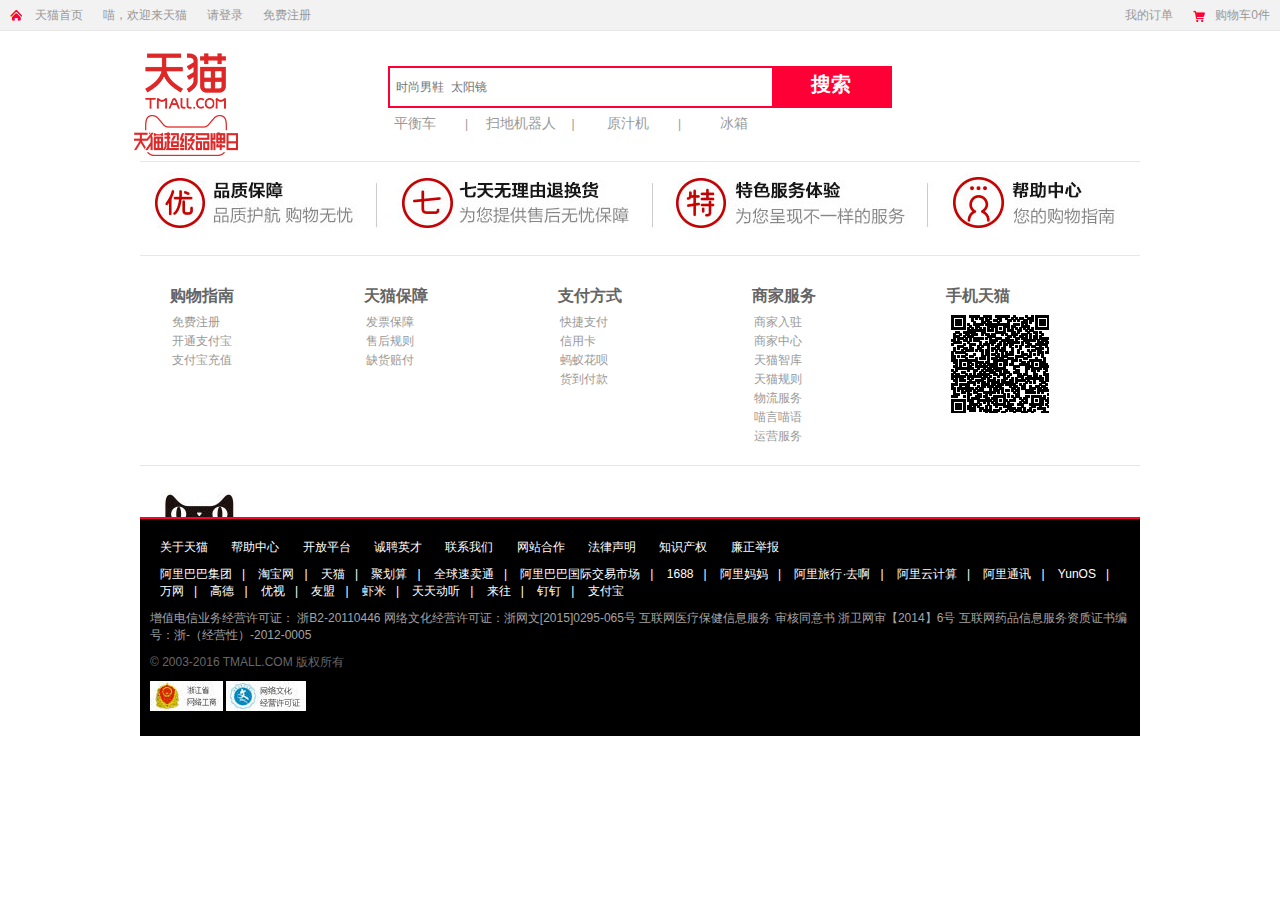
==== index.html @ b2c8b123 "尾部菜单" ====
<!DOCTYPE html>
<html lang="en">
<head>
    <meta charset="UTF-8">
    <title>myTMALL</title>
    <script src="js/jquery-3.3.1.min.js"></script>

</head>
<body>
<div class="top">
    <div id="top-nav"></div>
    <script>$("#top-nav").load("top-nav.html");</script>
    <!--top-nav end-->
    <div class="top-search">
        <img class="logo" src="img/site/logo.gif">
        <div class="search">
            <div class="search-box">
                <input type="text" placeholder="时尚男鞋  太阳镜" name="keyword">
                <button class="search-btn" type="button">搜索</button>
            </div>
            <div class="search-text">
                <a href="#">平衡车</a><span>|</span>
                <a href="#">扫地机器人</a><span>|</span>
                <a href="#">原汁机</a><span>|</span>
                <a href="#">冰箱</a>
            </div>
        </div>
    </div>
    <!--top-search end-->
</div>
<!--top end-->

<div class="footer"></div>
<script>$(".footer").load("footer.html");</script>
</body>
</html>
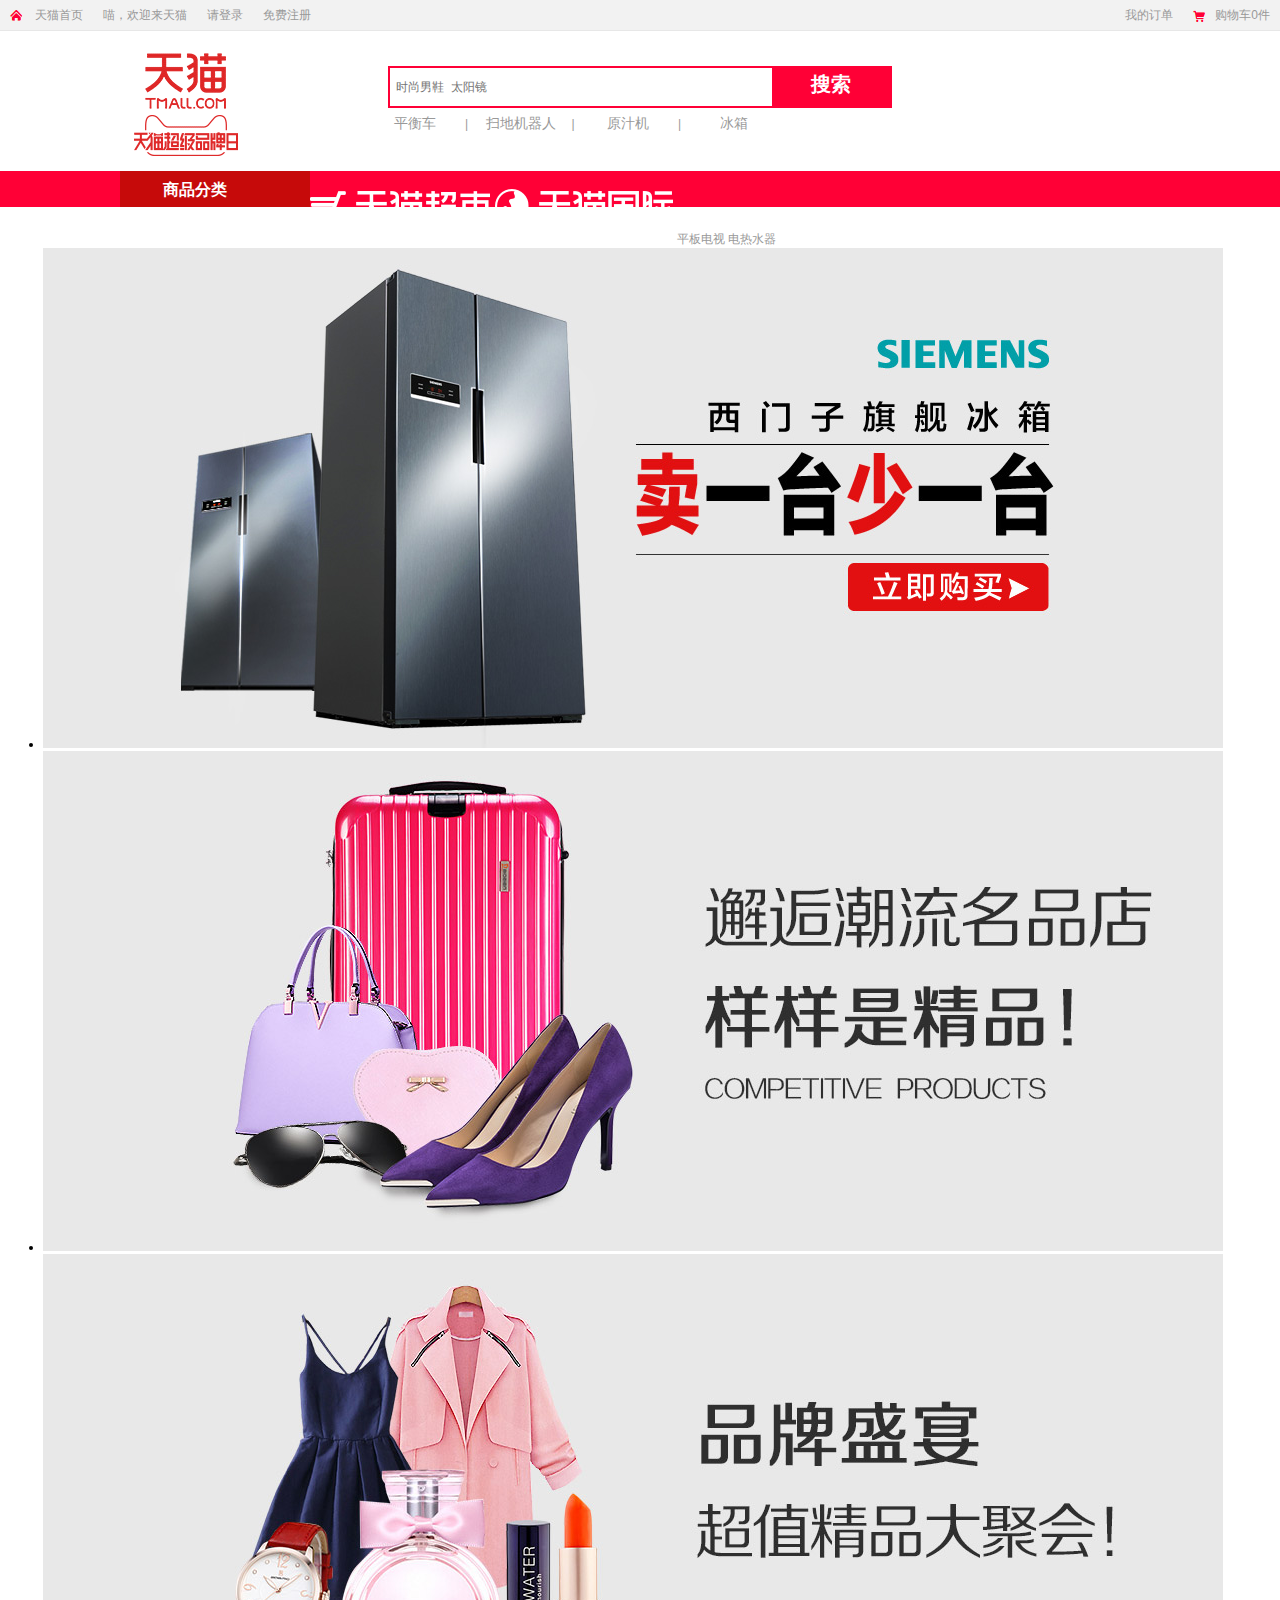
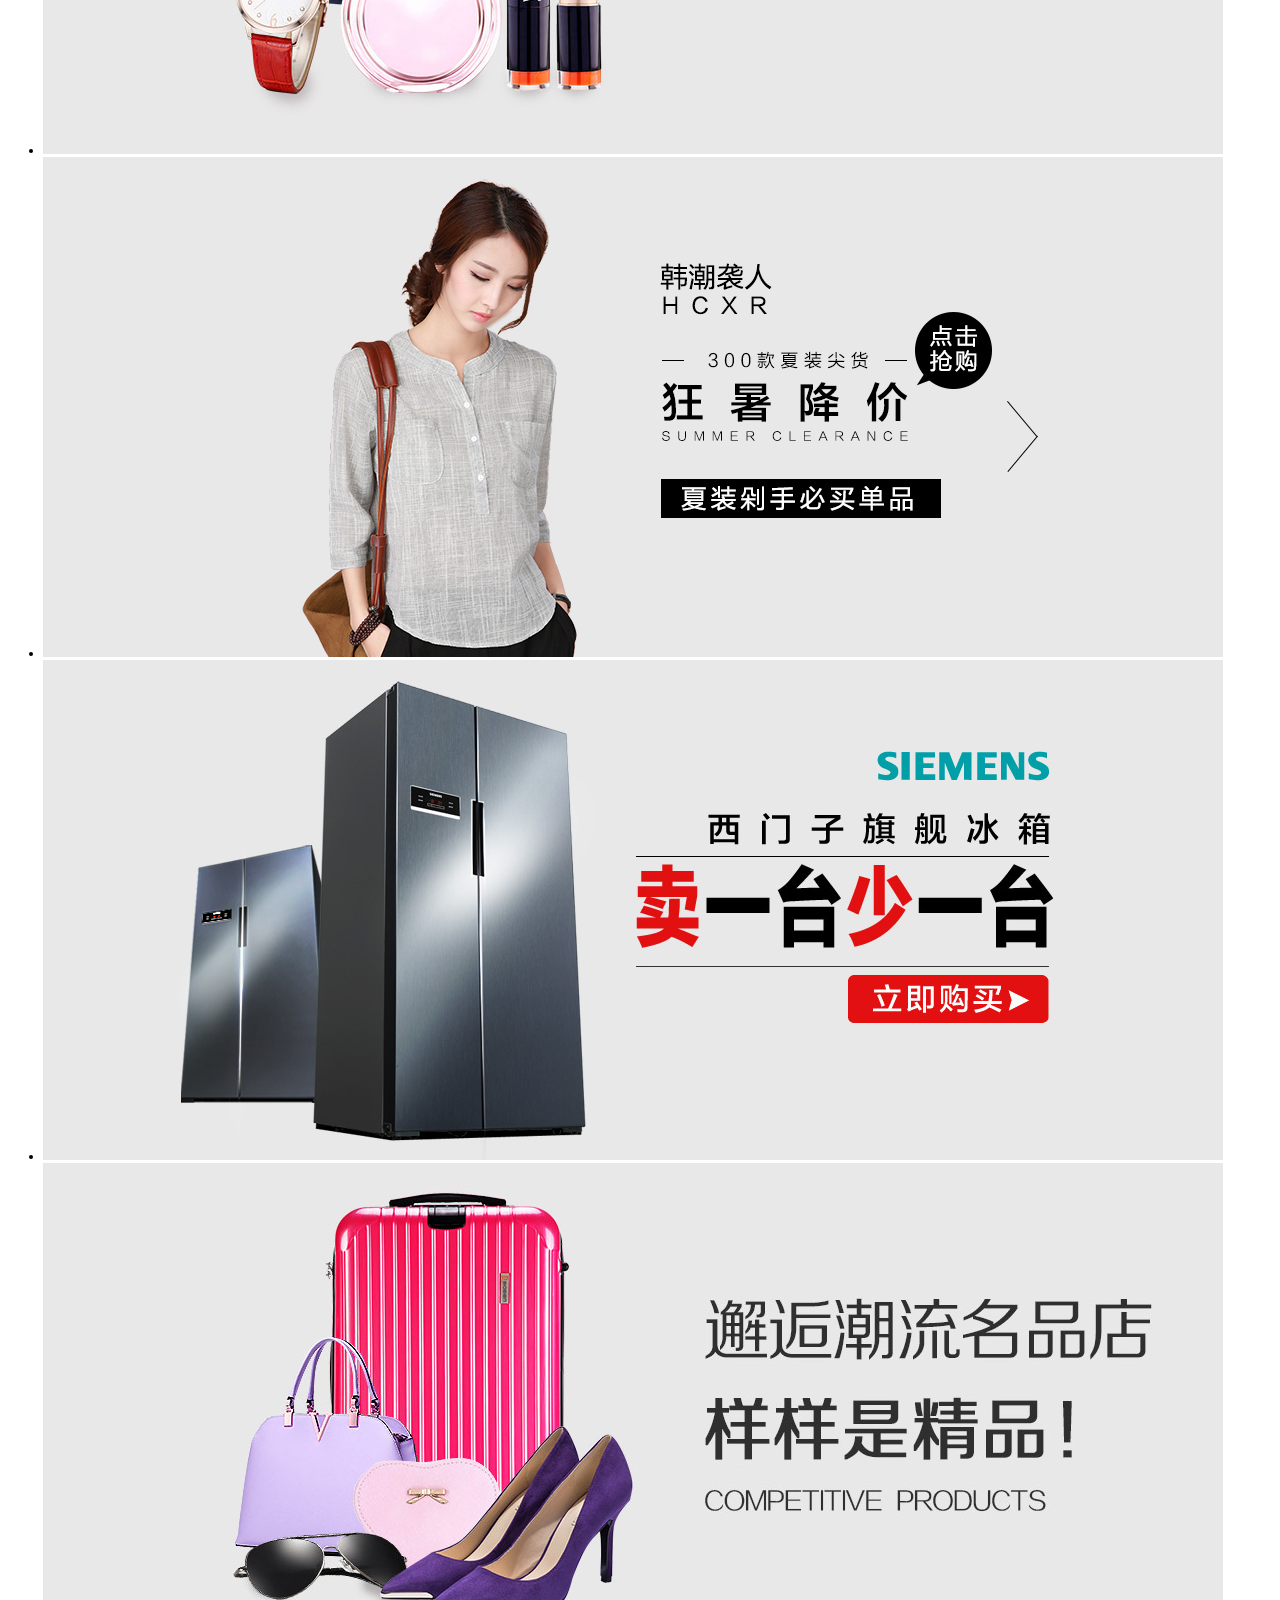
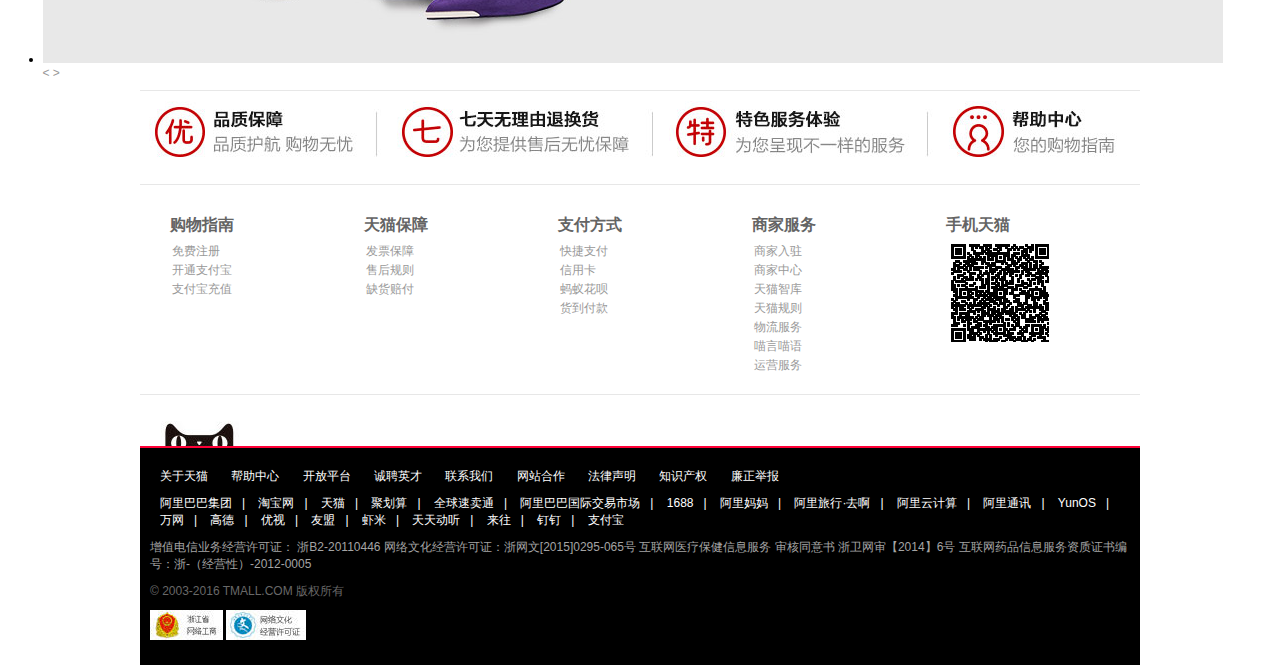
==== commit 3acc716c: "头部导航栏" ====
--- a/index.html
+++ b/index.html
@@ -30,7 +30,49 @@
 </div>
 <!--top end-->
 
+<div class="warp">
+    <div class="warp-head">
+        <div class="headbar">
+            <div class="mainmenu">
+                <img src="img/site/main-menu.PNG" alt="">
+                <span>商品分类</span>
+            </div>
+            <div class="right-menu">
+                <img src="img/site/chaoshi.png" alt="">
+                <img src="img/site/guoji.png" alt="">
+                <a href="#">平板电视</a>
+                <a href="#">电热水器</a>
+            </div>
+        </div>
+        <!--headbar end-->
+        <div class="slide">
+            <div class="pic" id="pic1">
+                <ul>
+                    <li><img src="img/lunbo/4.jpg" alt=""> </li>
+                    <li><img src="img/lunbo/1.jpg" alt=""> </li>
+                    <li><img src="img/lunbo/2.jpg" alt=""> </li>
+                    <li><img src="img/lunbo/3.jpg" alt=""> </li>
+                    <li><img src="img/lunbo/4.jpg" alt=""> </li>
+                    <li><img src="img/lunbo/1.jpg" alt=""> </li>
+                </ul>
+            </div>
+            <div class="slide-btn">
+                <span index="1" class="on"></span>
+                <span index="2" ></span>
+                <span index="3" ></span>
+                <span index="4" ></span>
+            </div>
+            <a href="javascript:" class="arrow" id="pre">&lt;</a>
+            <a href="javascript:" class="arrow" id="next">&gt;</a>
+        </div>
+        <!--slide end-->
+    </div>
+    <!--warp-head end-->
+</div>
+<!--warp end-->
+
 <div class="footer"></div>
 <script>$(".footer").load("footer.html");</script>
+<!--footer end-->
 </body>
 </html>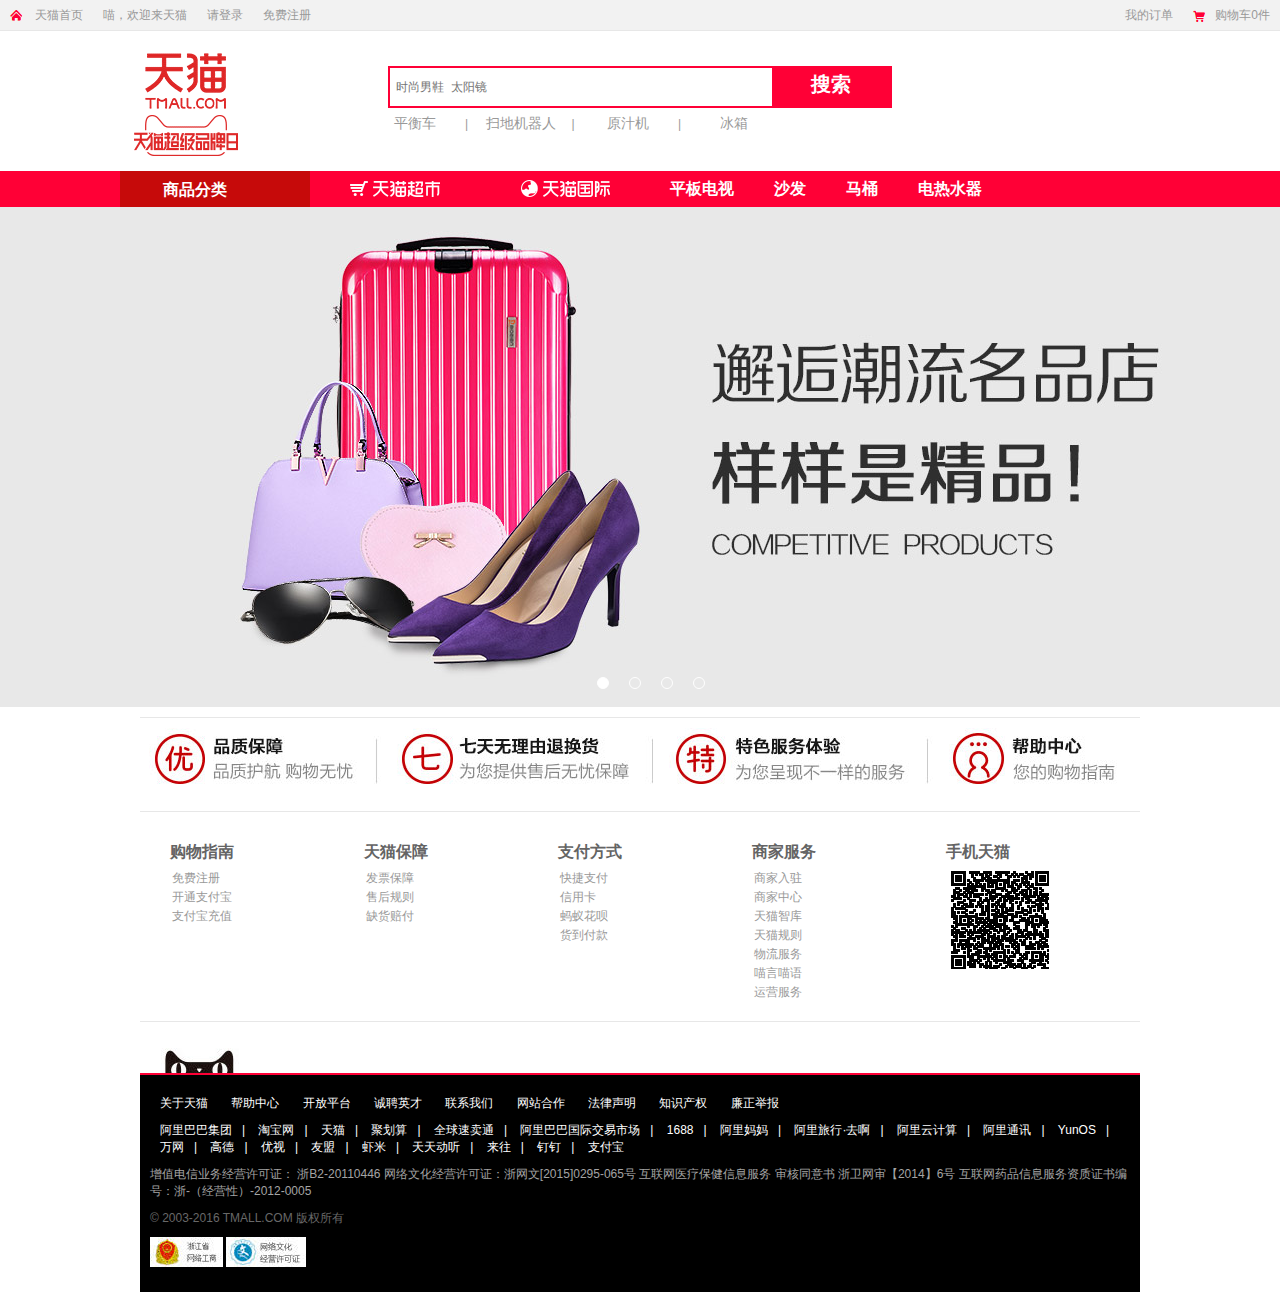
==== commit 9e0cab1c: "广告轮播页" ====
--- a/index.html
+++ b/index.html
@@ -4,7 +4,7 @@
     <meta charset="UTF-8">
     <title>myTMALL</title>
     <script src="js/jquery-3.3.1.min.js"></script>
-
+    <script src="js/hrFocus.js"></script>
 </head>
 <body>
 <div class="top">
@@ -38,14 +38,16 @@
                 <span>商品分类</span>
             </div>
             <div class="right-menu">
-                <img src="img/site/chaoshi.png" alt="">
-                <img src="img/site/guoji.png" alt="">
+                <a href="#"><img src="img/site/chaoshi.png" alt=""></a>
+                <a href="#"><img src="img/site/guoji.png" alt=""></a>
                 <a href="#">平板电视</a>
+                <a href="#">沙发</a>
+                <a href="#">马桶</a>
                 <a href="#">电热水器</a>
             </div>
         </div>
         <!--headbar end-->
-        <div class="slide">
+        <div class="slide" id="slide">
             <div class="pic" id="pic1">
                 <ul>
                     <li><img src="img/lunbo/4.jpg" alt=""> </li>
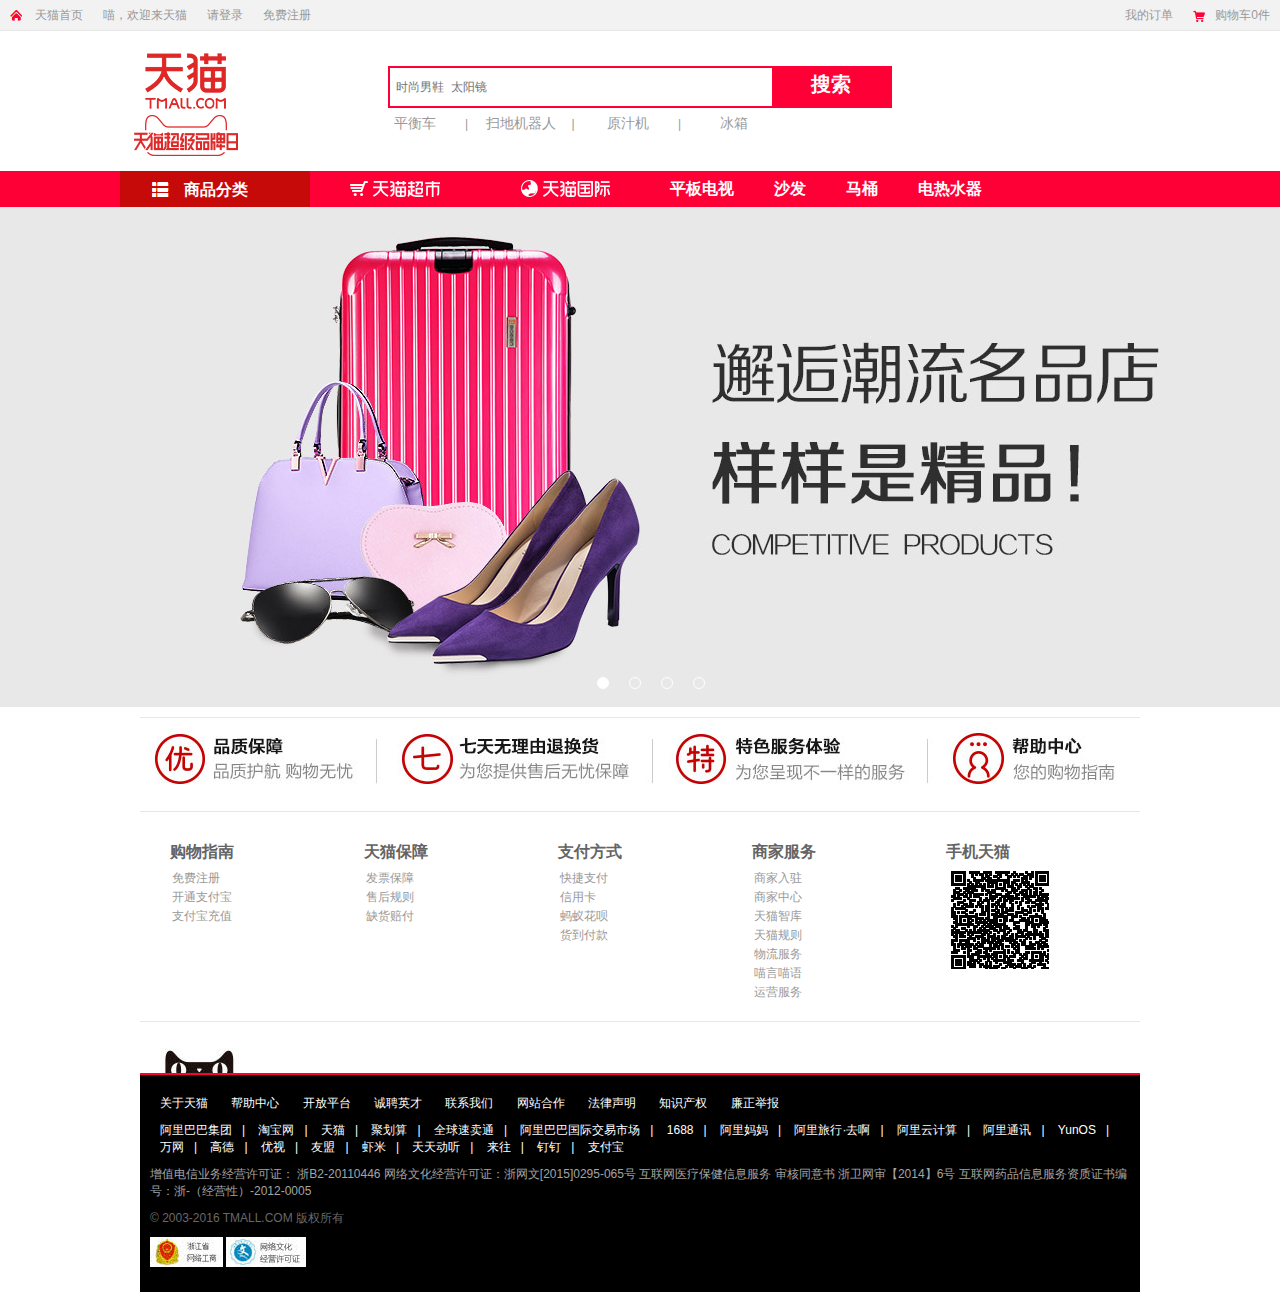
==== commit 59e1d9a4: "解决float元素随窗口大小改变位置的问题" ====
--- a/index.html
+++ b/index.html
@@ -8,8 +8,8 @@
 </head>
 <body>
 <div class="top">
-    <div id="top-nav"></div>
-    <script>$("#top-nav").load("top-nav.html");</script>
+    <div class="top-navigation"></div>
+    <script>$(".top-navigation").load("top-nav.html");</script>
     <!--top-nav end-->
     <div class="top-search">
         <img class="logo" src="img/site/logo.gif">
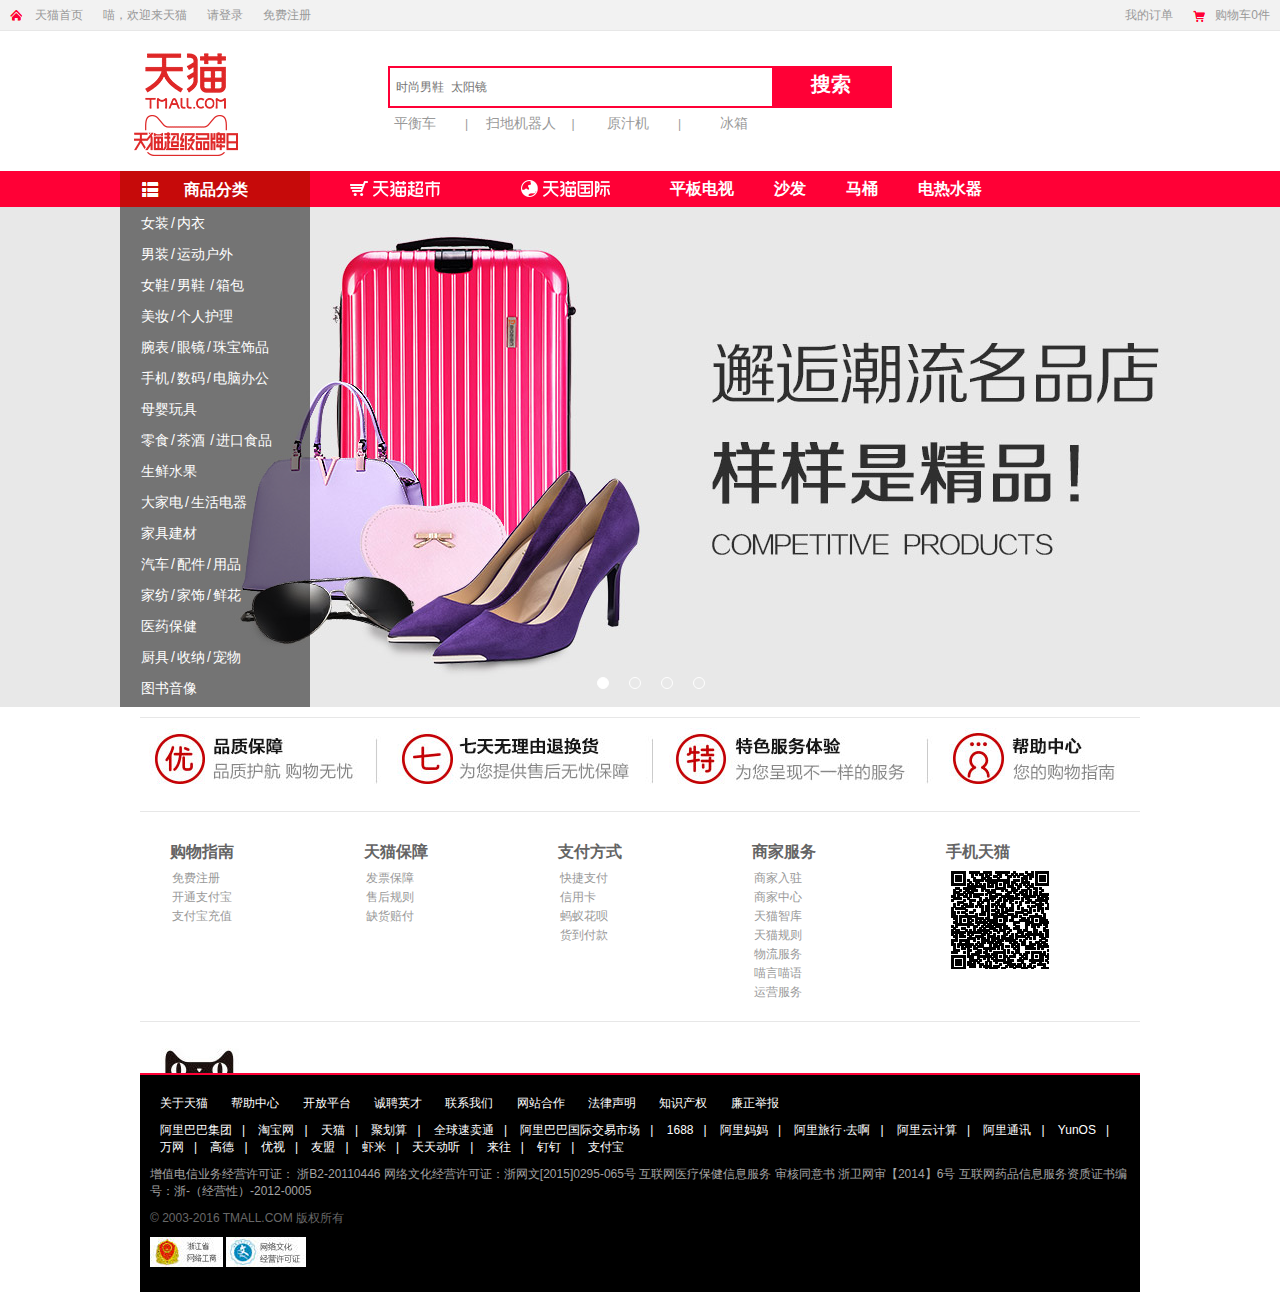
==== commit d4c4cc21: "产品导航菜单" ====
--- a/index.html
+++ b/index.html
@@ -5,6 +5,8 @@
     <title>myTMALL</title>
     <script src="js/jquery-3.3.1.min.js"></script>
     <script src="js/hrFocus.js"></script>
+    <link href="css/main.css" rel="stylesheet" type="text/css">
+    <link href="font-awesome-4.7.0/css/font-awesome.min.css" rel="stylesheet" type="text/css">
 </head>
 <body>
 <div class="top">
@@ -47,6 +49,47 @@
             </div>
         </div>
         <!--headbar end-->
+        <div class="category-menu">
+            <ul>
+                <li><i class="fa fa-chevron-right"></i> <a href="#">女装</a><span>/</span><a href="#">内衣</a>
+                    <div class="submenu">
+                        <div class="left-submenu">
+                            <div class="left-submenu-desc">
+                                <h2>当季流行></h2>
+                                <div class="left-submenu-text">
+                                    <a href="#" class="TMALLred">女装新品</a><a href="#" class="TMALLred">商场同款</a><a href="#">仙女连衣裙</a>
+                                    <a href="#">T恤</a><a href="#">衬衫</a><a href="#">时髦外套</a>
+                                    <a href="#">休闲裤</a><a href="#">牛仔裤</a><a href="#" class="TMALLred">无痕文胸</a>
+                                    <a href="#">运动文胸</a><a href="#" class="TMALLred">潮流家居服</a><a href="#">百搭船袜</a>
+                                </div>
+                            </div>
+                        </div>
+                        <!--left-submenu end-->
+                        <div class="right-submenu">
+
+                        </div>
+                        <!--right-submenu end-->
+                    </div>
+                    <!--submenu end-->
+                </li>
+                <li><i class="fa fa-chevron-right" ></i> <a href="#">男装</a><span>/</span><a href="#">运动户外</a> </li>
+                <li><i class="fa fa-chevron-right" ></i> <a href="#">女鞋</a><span>/</span><a href="#">男鞋</a> <span>/</span><a href="#">箱包</a> </li>
+                <li><i class="fa fa-chevron-right" ></i> <a href="#">美妆</a><span>/</span><a href="#">个人护理</a> </li>
+                <li><i class="fa fa-chevron-right" ></i> <a href="#">腕表</a><span>/</span><a href="#">眼镜</a><span>/</span><a href="#">珠宝饰品</a>  </li>
+                <li><i class="fa fa-chevron-right" ></i> <a href="#">手机</a><span>/</span><a href="#">数码</a><span>/</span><a href="#">电脑办公</a>  </li>
+                <li><i class="fa fa-chevron-right" ></i> <a href="#">母婴玩具</a> </li>
+                <li><i class="fa fa-chevron-right" ></i> <a href="#">零食</a><span>/</span><a href="#">茶酒</a> <span>/</span><a href="#">进口食品</a></li>
+                <li><i class="fa fa-chevron-right" ></i> <a href="#">生鲜水果</a> </li>
+                <li><i class="fa fa-chevron-right" ></i> <a href="#">大家电</a><span>/</span><a href="#">生活电器</a> </li>
+                <li><i class="fa fa-chevron-right" ></i> <a href="#">家具建材</a> </li>
+                <li><i class="fa fa-chevron-right" ></i> <a href="#">汽车</a><span>/</span><a href="#">配件</a><span>/</span><a href="#">用品</a> </li>
+                <li><i class="fa fa-chevron-right" ></i> <a href="#">家纺</a><span>/</span><a href="#">家饰</a><span>/</span><a href="#">鲜花</a> </li>
+                <li><i class="fa fa-chevron-right" ></i> <a href="#">医药保健</a> </li>
+                <li><i class="fa fa-chevron-right" ></i> <a href="#">厨具</a><span>/</span><a href="#">收纳</a><span>/</span><a href="#">宠物</a> </li>
+                <li><i class="fa fa-chevron-right" ></i> <a href="#">图书音像</a></li>
+            </ul>
+        </div>
+        <!--category-menu end-->
         <div class="slide" id="slide">
             <div class="pic" id="pic1">
                 <ul>
@@ -72,7 +115,6 @@
     <!--warp-head end-->
 </div>
 <!--warp end-->
-
 <div class="footer"></div>
 <script>$(".footer").load("footer.html");</script>
 <!--footer end-->
--- a/css/main.css
+++ b/css/main.css
@@ -0,0 +1,465 @@
+* {
+    padding: 0;
+    margin: 0;
+    font-size: 12px;
+    font-family: Arial, serif;
+}
+
+.TMALLred {
+    color: #FF0036!important;
+}
+
+.top-nav {
+    width: 100%;
+    height: 30px;
+    overflow: hidden;
+    background-color: #F2F2F2;
+    border-bottom: 1px solid #E7E7E7;
+}
+a {
+    color: #999999;
+    text-decoration: none;
+}
+
+a:hover {
+    color: #FF0036;
+}
+
+
+.top-nav-left li {
+    color: #999999;
+}
+
+
+.top-nav img {
+    vertical-align: middle;
+    margin-right: 10px;
+}
+
+.top-nav li {
+     display: inline-block;
+     height: 30px;
+     line-height: 30px;
+     margin: 0 10px;
+     list-style-type: none;
+ }
+
+.top-nav-right li {
+    float: right;
+}
+
+.top-nav-left li {
+    float: left;
+}
+
+.top-search {
+    position: relative;
+    width: 1200px;
+    height: 130px;
+    margin: 0 auto;
+}
+
+.logo {
+    float: left;
+}
+.search {
+    position: absolute;
+    left: 0;
+    right: 0;
+    top: 0;
+    bottom: 0;
+    margin: auto;
+    width: 504px;
+    height: 60px;
+}
+
+.search-box {
+    width: 502px;
+    height: 40px;
+    padding: 1px;
+    background-color: #FF0036;
+}
+
+.search-text {
+    margin-top: 5px;
+    margin-left: -23px;
+ }
+
+.search-text a {
+    display: inline-block;
+    width: 100px;
+    height: 20px;
+    line-height: 20px;
+    text-align: center;
+    font-size: 14px;
+    text-decoration: none;
+}
+
+
+
+.search-text span {
+    color: #999999;
+}
+
+.search input {
+    width: 375px;
+    height: 36px;
+    margin: 1px;
+    border: 1px solid transparent;
+    padding-left: 5px;
+    outline: none;
+}
+
+.search-btn {
+    width: 110px;
+    font-size: 20px;
+    font-family: "Microsoft YaHei UI", serif;
+    background-color: #FF0036;
+    color: white;
+    font-weight: bold;
+    border: 1px solid transparent;
+    outline: none;
+}
+
+.search-btn:hover {
+    cursor: pointer;
+}
+
+.search-btn:active {
+    padding-left: 1px;
+}
+
+.top-simsearch {
+    width: 1200px;
+    height: 40px;
+    margin: 0 auto;
+}
+
+.simplelogo {
+    float: left;
+    margin-top: 10px;
+}
+
+.simsearch {
+    float: right;
+    margin-top: 5px;
+}
+
+.simsearch-box {
+    background-color: #FF0036;
+    padding: 1px;
+}
+.simsearch input {
+    width: 225px;
+    height: 30px;
+    margin: 1px;
+    padding-left: 3px;
+    outline: none;
+    border: 1px solid transparent;
+}
+
+.simsearch-btn {
+    width: 60px;
+    border: 1px solid transparent;
+    background-color: #FF0036;
+    outline: none;
+    color: white;
+    font-weight: bold;
+    font-size: 14px;
+}
+
+.simsearch-btn:hover {
+    cursor: pointer;
+}
+
+.simsearch-btn:active {
+    padding-left: 1px;
+}
+
+.simsearch-text {
+    margin-top: 5px;
+    margin-left: -12px;
+}
+
+.simsearch-text a {
+    display: inline-block;
+    width: 60px;
+    font-size: 14px;
+    text-align: center;
+    text-decoration: none;
+}
+
+
+
+.simsearch-text span {
+    color: #999999;
+}
+
+.footer {
+    width: 1000px;
+    margin: 0 auto;
+}
+
+.footer-ensure {
+    text-align: center;
+    border-top: 1px solid #E7E7E7;
+}
+
+.footer-desc {
+    padding-left: 30px;
+    padding-top: 30px;
+    border-top: 1px solid #E7E7E7;
+}
+.footer-desc li {
+    list-style-type: none;
+}
+.footer-desc ul li {
+    float: left;
+    width: 20%;
+    font-size: 16px;
+    font-weight: bold;
+    color: #646464;
+}
+
+.footer-desc ul li ul li {
+    width: 200px;
+}
+.footer-desc ul li ul {
+    margin-top: 5px;
+    margin-left: 2px;
+}
+.footer-desc ul li ul li a {
+    font-weight: normal;
+}
+
+.footer-copy {
+    float: left;
+    margin-top: 20px;
+    padding-top: 20px;
+    border-top: 1px solid #E7E7E7;
+}
+
+.footer-copy img.cat {
+    display: block;
+    margin-left: 20px;
+}
+.copyright {
+    padding: 10px;
+    background-color: black;
+    border-top: 2px solid #FF0036;
+}
+.copyright-top, .copyright-mid, .copyright-bottom {
+    margin: 10px 0;
+    line-height: 17px;
+}
+.copyright-top a, .copyright-mid a {
+    padding: 0 10px;
+}
+.copyright-top a, .copyright-mid a, .copyright-mid span {
+    color: white;
+}
+.copyright-top a:hover, .copyright-mid a:hover {
+    text-decoration: underline;
+}
+
+.copyright-bottom span {
+    color: #A4A4A4;
+}
+
+.copyright-bottom .copyRightYear {
+    margin: 10px 0;
+    color: #686868;
+}
+
+.warp {
+    width: 100%;
+    margin: 10px 0;
+}
+.warp-head {
+    position: relative;
+    background-color: #E8E8E8;
+}
+.headbar {
+    width: 100%;
+    height: 36px;
+    background-color: #FF0036;
+    overflow: hidden;
+}
+
+.headbar .mainmenu, .headbar .right-menu {
+    float: left;
+}
+
+.headbar .mainmenu {
+    margin-left: 120px;
+    padding-left: 20px;
+    width: 170px;
+    height: 36px;
+    line-height: 36px;
+    background-color: #C60A0A;
+}
+.headbar .mainmenu img {
+    vertical-align: middle;
+}
+.headbar .mainmenu span {
+    margin-left: 20px;
+    color: white;
+    font-size: 16px;
+    font-weight: bold;
+    vertical-align: middle;
+}
+
+.slide {
+    position: relative;
+    width: 1180px;
+    height: 500px;
+    overflow: hidden;
+    margin:0 auto;
+}
+
+.right-menu img {
+    display: inline-block;
+    width: 90px;
+    margin: 0 20px;
+}
+
+.right-menu a {
+    display: inline-block;
+    float: left;
+    height: 36px;
+    line-height: 36px;
+    font-size: 16px;
+    color: white;
+    padding: 0 20px;
+    font-weight: bold;
+}
+.pic {
+    position: absolute;
+    left: -1180px;
+    width: 7170px;
+    z-index: 1;
+}
+.pic li {
+    float: left;
+    list-style-type: none;
+}
+
+.slide-btn {
+    position: absolute;
+    top: 470px;
+    left: 537px;
+    z-index: 4;
+}
+.slide-btn span {
+    display: inline-block;
+    float: left;
+    width: 10px;
+    height: 10px;
+    margin: 0 10px;
+    border: 1px solid white;
+    border-radius: 50%;
+    cursor: pointer;
+}
+
+.slide-btn span.on {
+    background-color: white;
+}
+
+.slide .arrow {
+    position: absolute;
+    display: none;
+    top: 225px;
+    width: 50px;
+    height: 50px;
+    background-color: black;
+    opacity: .5;
+    font-size: 50px;
+    text-align: center;
+    z-index: 5;
+}
+.slide:hover .arrow {
+    display: block;
+}
+.slide .arrow#next {
+    right: 0;
+}
+.slide .arrow#pre {
+    left: 0;
+}
+.slide .arrow:hover {
+    color: white;
+}
+.category-menu {
+    position: absolute;
+    left: 120px;
+    width: 190px;
+    height: 500px;
+    background-color: rgba(0,0,0,.5);
+    z-index: 6;
+}
+.category-menu li {
+    width: 170px;
+    height: 30px;
+    line-height: 30px;
+    padding-left: 20px;
+    margin: 1px 0;
+    list-style-type: none;
+}
+.category-menu li>a, .category-menu li span {
+    margin: 0 1px;
+    color: white;
+    font-size: 14px;
+}
+.category-menu li i {
+    color: white;
+}
+.category-menu li:hover {
+    background-color: white;
+}
+.category-menu li:hover>a,.category-menu li:hover span,.category-menu li:hover i {
+    color: #686868;
+}
+.category-menu .submenu {
+    display: none;
+    position: absolute;
+    left: 190px;
+    top: 0;
+    width: 850px;
+    padding: 15px 0;
+    background-color: white;
+}
+.left-submenu {
+    width: 700px;
+    background-color: #E7E7E7;
+}
+.category-menu li:hover .submenu {
+    display: block;
+}
+.left-submenu-desc {
+    width: 675px;
+    margin-left: 25px;
+}
+
+.left-submenu-desc h2, .left-submenu-text {
+    float: left;
+}
+.left-submenu-desc h2 {
+    font-size: 14px;
+    line-height: 30px;
+    letter-spacing: 4px;
+}
+.left-submenu-text {
+    width: 530px;
+    margin-left: 15px;
+    padding-bottom: 10px;
+    border-bottom: 1px dashed #E8E8E8;
+}
+.left-submenu-text a {
+    color: #686868;
+    font-size: 14px;
+    margin-right: 10px;
+    white-space: nowrap;
+}
+.left-submenu-text a:hover {
+    color: #FF0036;
+}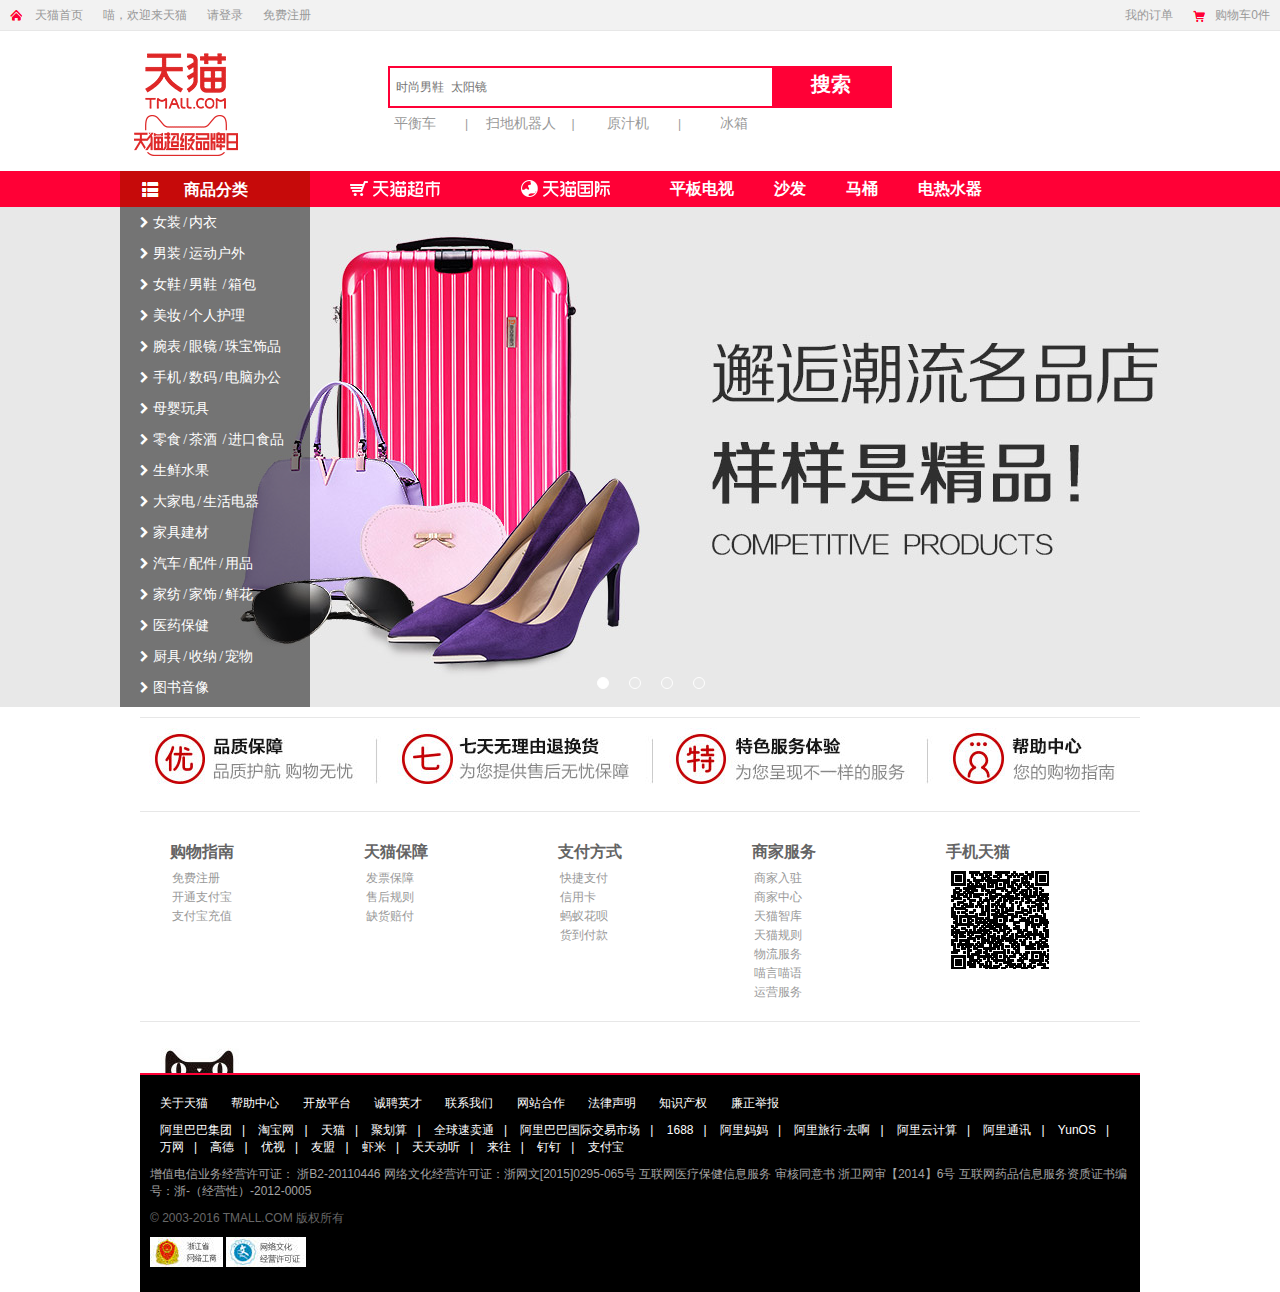
==== commit f671cab7: "产品导航菜单" ====
--- a/index.html
+++ b/index.html
@@ -63,30 +63,2067 @@
                                     <a href="#">运动文胸</a><a href="#" class="TMALLred">潮流家居服</a><a href="#">百搭船袜</a>
                                 </div>
                             </div>
+                            <div class="left-submenu-desc">
+                                <h2>精选上装></h2>
+                                <div class="left-submenu-text">
+                                    <a href="#" class="TMALLred">仙女连衣裙</a><a href="#" class="TMALLred">T恤</a><a href="#" class="TMALLred">衬衫</a>
+                                    <a href="#">雪纺衫</a><a href="#">卫衣</a><a href="#">短外套</a>
+                                    <a href="#">丝绒卫衣</a><a href="#">毛针织衫</a><a href="#" >小西装</a>
+                                    <a href="#">风衣</a>
+                                </div>
+                            </div>
+                            <div class="left-submenu-desc">
+                                <h2>浪漫裙装></h2>
+                                <div class="left-submenu-text">
+                                    <a href="#" class="TMALLred">连衣裙</a><a href="#">半身裙</a><a href="#" class="TMALLred">A字裙</a>
+                                    <a href="#" class="TMALLred">荷叶边裙</a><a href="#">大摆裙</a><a href="#">包臀裙</a>
+                                    <a href="#" class="TMALLred">百褶裙</a><a href="#">长袖连衣裙</a><a href="#" >棉麻连衣裙</a>
+                                    <a href="#">牛仔裙</a><a href="#" >蕾丝连衣裙</a><a href="#">真丝连衣裙</a><a href="#">印花连衣裙</a>
+                                </div>
+                            </div>
+                            <div class="left-submenu-desc">
+                                <h2>女士下装></h2>
+                                <div class="left-submenu-text">
+                                    <a href="#" class="TMALLred">休闲裤</a><a href="#" class="TMALLred">阔腿裤</a><a href="#">牛仔裤</a>
+                                    <a href="#">打底裤</a><a href="#" class="TMALLred">开叉运动裤</a><a href="#">哈伦裤</a>
+                                    <a href="#">背带裤</a><a href="#">小脚裤</a><a href="#">西装裤</a>
+                                    <a href="#">短裤</a>
+                                </div>
+                            </div>
+                            <div class="left-submenu-desc">
+                                <h2>特色女装></h2>
+                                <div class="left-submenu-text">
+                                    <a href="#" class="TMALLred">时尚套装</a><a href="#" >休闲套装</a><a href="#"class="TMALLred">日系女装</a>
+                                    <a href="#" class="TMALLred">精选妈妈装</a><a href="#">大码女装</a><a href="#">职业套装</a>
+                                    <a href="#">优雅旗袍</a><a href="#">精致礼服</a><a href="#" >婚纱</a>
+                                    <a href="#">唐装</a><a href="#" >小码女装</a>
+                                </div>
+                            </div>
+                            <div class="left-submenu-desc">
+                                <h2>文胸塑身></h2>
+                                <div class="left-submenu-text">
+                                    <a href="#">光面文胸</a><a href="#">运动文胸</a><a href="#">美背文胸</a>
+                                    <a href="#">聚拢文胸</a><a href="#">大杯文胸</a><a href="#">轻薄塑身</a>
+                                </div>
+                            </div>
+                            <div class="left-submenu-desc">
+                                <h2>家 居 服></h2>
+                                <div class="left-submenu-text">
+                                    <a href="#">春夏家居服</a><a href="#">纯棉家居服</a><a href="#">莫代尔家居服</a>
+                                    <a href="#">真丝家居服</a><a href="#">春夏睡裙</a><a href="#">男士家居服</a>
+                                    <a href="#">情侣家居服</a><a href="#">性感睡裙</a>
+                                </div>
+                            </div>
                         </div>
                         <!--left-submenu end-->
                         <div class="right-submenu">
-
+                            <div class="right-submenu-top">
+                                <a href="#"><img src="img/ad/right-ad1.jpg" alt=""></a>
+                                <a href="#"><img src="img/ad/right-ad2.jpg" alt=""></a>
+                                <a href="#"><img src="img/ad/right-ad3.jpg" alt=""></a>
+                                <a href="#"><img src="img/ad/right-ad4.jpg" alt=""></a>
+                                <a href="#"><img src="img/ad/right-ad5.png" alt=""></a>
+                                <a href="#"><img src="img/ad/right-ad6.jpg" alt=""></a>
+                                <a href="#"><img src="img/ad/right-ad7.jpg" alt=""></a>
+                                <a href="#"><img src="img/ad/right-ad8.jpg" alt=""></a>
+                                <a href="#"><img src="img/ad/right-ad9.jpg" alt=""></a>
+                                <a href="#"><img src="img/ad/right-ad10.png" alt=""></a>
+                                <a href="#"><img src="img/ad/right-ad11.jpg" alt=""></a>
+                                <a href="#"><img src="img/ad/right-ad12.jpg" alt=""></a>
+                                <a href="#"><img src="img/ad/right-ad13.jpg" alt=""></a>
+                                <a href="#"><img src="img/ad/right-ad14.jpg" alt=""></a>
+                                <a href="#"><img src="img/ad/right-ad15.jpg" alt=""></a>
+                                <a href="#"><img src="img/ad/right-ad16.jpg" alt=""></a>
+                            </div>
+                            <div class="right-submenu-bottom">
+                                <a href="#"><img src="img/ad/right-ad17.jpg" alt=""></a>
+                            </div>
                         </div>
                         <!--right-submenu end-->
                     </div>
                     <!--submenu end-->
                 </li>
-                <li><i class="fa fa-chevron-right" ></i> <a href="#">男装</a><span>/</span><a href="#">运动户外</a> </li>
-                <li><i class="fa fa-chevron-right" ></i> <a href="#">女鞋</a><span>/</span><a href="#">男鞋</a> <span>/</span><a href="#">箱包</a> </li>
-                <li><i class="fa fa-chevron-right" ></i> <a href="#">美妆</a><span>/</span><a href="#">个人护理</a> </li>
-                <li><i class="fa fa-chevron-right" ></i> <a href="#">腕表</a><span>/</span><a href="#">眼镜</a><span>/</span><a href="#">珠宝饰品</a>  </li>
-                <li><i class="fa fa-chevron-right" ></i> <a href="#">手机</a><span>/</span><a href="#">数码</a><span>/</span><a href="#">电脑办公</a>  </li>
-                <li><i class="fa fa-chevron-right" ></i> <a href="#">母婴玩具</a> </li>
-                <li><i class="fa fa-chevron-right" ></i> <a href="#">零食</a><span>/</span><a href="#">茶酒</a> <span>/</span><a href="#">进口食品</a></li>
-                <li><i class="fa fa-chevron-right" ></i> <a href="#">生鲜水果</a> </li>
-                <li><i class="fa fa-chevron-right" ></i> <a href="#">大家电</a><span>/</span><a href="#">生活电器</a> </li>
-                <li><i class="fa fa-chevron-right" ></i> <a href="#">家具建材</a> </li>
-                <li><i class="fa fa-chevron-right" ></i> <a href="#">汽车</a><span>/</span><a href="#">配件</a><span>/</span><a href="#">用品</a> </li>
-                <li><i class="fa fa-chevron-right" ></i> <a href="#">家纺</a><span>/</span><a href="#">家饰</a><span>/</span><a href="#">鲜花</a> </li>
-                <li><i class="fa fa-chevron-right" ></i> <a href="#">医药保健</a> </li>
-                <li><i class="fa fa-chevron-right" ></i> <a href="#">厨具</a><span>/</span><a href="#">收纳</a><span>/</span><a href="#">宠物</a> </li>
-                <li><i class="fa fa-chevron-right" ></i> <a href="#">图书音像</a></li>
+                <li><i class="fa fa-chevron-right" ></i> <a href="#">男装</a><span>/</span><a href="#">运动户外</a>
+                    <div class="submenu">
+                        <div class="left-submenu">
+                            <div class="left-submenu-desc">
+                                <h2>当季流行></h2>
+                                <div class="left-submenu-text">
+                                    <a href="#" class="TMALLred">双11男装会场</a>
+                                    <a href="#" class="TMALLred">当季新品</a>
+                                    <a href="#">商场同款</a>
+                                    <a href="#" class="TMALLred">保暖棉服</a>
+                                    <a href="#" class="TMALLred">潮流卫衣</a>
+                                    <a href="#" class="TMALLred">修身夹克</a>
+                                    <a href="#">棉麻面料</a>
+                                    <a href="#">牛仔衬衫</a>
+                                    <a href="#" class="TMALLred">温暖的针织衫</a>
+                                    <a href="#" class="TMALLred">修身西服</a>
+                                    <a href="#" class="TMALLred">秋冬风衣</a>
+                                    <a href="#">印花T恤</a>
+                                    <a href="#" class="TMALLred">束脚裤</a>
+                                    <a href="#">九分裤</a>
+                                    <a href="#">破洞牛仔裤</a>
+                                    <a href="#" class="TMALLred">跑步鞋</a>
+                                    <a href="#" class="TMALLred">休闲鞋</a>
+                                    <a href="#" class="TMALLred">篮球鞋</a>
+                                    <a href="#" class="TMALLred">自行车</a>
+                                    <a href="#">平衡车</a>
+                                    <a href="#">帆布鞋</a>
+                                    <a href="#">运动套装</a>
+                                    <a href="#" class="TMALLred">运动卫衣</a>
+                                    <a href="#" class="TMALLred">鱼竿</a>
+                                    <a href="#" class="TMALLred">冲锋衣</a>
+                                    <a href="#" class="TMALLred">跑步机</a>
+                                    <a href="#" class="TMALLred">电动车</a>
+                                </div>
+                            </div>
+                            <div class="left-submenu-desc">
+                                <h2>运 动 服></h2>
+                                <div class="left-submenu-text">
+                                    <a href="#" class="TMALLred">短袖T恤</a>
+                                    <a href="#" class="TMALLred">运动裤</a>
+                                    <a href="#" class="TMALLred">运动内衣</a>
+                                    <a href="#" class="TMALLred">速干T恤</a>
+                                    <a href="#" class="TMALLred">运动Polo</a>
+                                    <a href="#">运动卫衣</a>
+                                    <a href="#" class="TMALLred">运动套装</a>
+                                    <a href="#" class="TMALLred">运动短裤</a>
+                                    <a href="#"  class="TMALLred">健身服</a>
+                                    <a href="#" class="TMALLred">运动夹克 class="TMALLred"</a>
+                                </div>
+                            </div>
+                            <div class="left-submenu-desc">
+                                <h2>户外用品></h2>
+                                <div class="left-submenu-text">
+                                    <a href="#" class="TMALLred">钓竿</a>
+                                    <a href="#">双肩背包</a>
+                                    <a href="#" class="TMALLred">防晒衣</a>
+                                    <a href="#" class="TMALLred">户外包</a>
+                                    <a href="#" class="TMALLred">帐篷</a>
+                                    <a href="#">手电筒</a>
+                                    <a href="#">刀具</a>
+                                </div>
+                            </div>
+                            <div class="left-submenu-desc">
+                                <h2>运动用品></h2>
+                                <div class="left-submenu-text">
+                                    <a href="#" class="TMALLred">跑步机</a>
+                                    <a href="#" class="TMALLred">瑜伽垫</a>
+                                    <a href="#" class="TMALLred">泳衣</a>
+                                    <a href="#" class="TMALLred">瑜伽服</a>
+                                    <a href="#" class="TMALLred">羽毛球拍</a>
+                                    <a href="#" class="TMALLred">自行车</a>
+                                    <a href="#">电动车</a>
+                                    <a href="#">篮球</a>
+                                    <a href="#">足球</a>
+                                    <a href="#">运动护具</a>
+                                    <a href="#">健身器械</a>
+                                    <a href="#">网球拍</a>
+                                </div>
+                            </div>
+                            <div class="left-submenu-desc">
+                                <h2>自 行 车></h2>
+                                <div class="left-submenu-text">
+                                    <a href="#" class="TMALLred">自行车</a>
+                                    <a href="#" >山地车</a>
+                                    <a href="#"class="TMALLred">折叠车</a>
+                                    <a href="#" class="TMALLred">平衡车</a>
+                                    <a href="#">公路车</a>
+                                    <a href="#">骑行服</a>
+                                    <a href="#">死飞</a>
+                                    <a href="#">头盔</a>
+                                    <a href="#">自行车锁</a>
+                                    <a href="#">自行车灯</a>
+                                    <a href="#">骑行眼镜</a>
+                                    <a href="#">电动车</a>
+                                </div>
+                            </div>
+                        </div>
+                        <!--left-submenu end-->
+                        <div class="right-submenu">
+                            <div class="right-submenu-top">
+                                <a href="#"><img src="img/ad/right-ad1.jpg" alt=""></a>
+                                <a href="#"><img src="img/ad/right-ad2.jpg" alt=""></a>
+                                <a href="#"><img src="img/ad/right-ad3.jpg" alt=""></a>
+                                <a href="#"><img src="img/ad/right-ad4.jpg" alt=""></a>
+                                <a href="#"><img src="img/ad/right-ad5.png" alt=""></a>
+                                <a href="#"><img src="img/ad/right-ad6.jpg" alt=""></a>
+                                <a href="#"><img src="img/ad/right-ad7.jpg" alt=""></a>
+                                <a href="#"><img src="img/ad/right-ad8.jpg" alt=""></a>
+                                <a href="#"><img src="img/ad/right-ad9.jpg" alt=""></a>
+                                <a href="#"><img src="img/ad/right-ad10.png" alt=""></a>
+                                <a href="#"><img src="img/ad/right-ad11.jpg" alt=""></a>
+                                <a href="#"><img src="img/ad/right-ad12.jpg" alt=""></a>
+                                <a href="#"><img src="img/ad/right-ad13.jpg" alt=""></a>
+                                <a href="#"><img src="img/ad/right-ad14.jpg" alt=""></a>
+                            </div>
+                        </div>
+                        <!--right-submenu end-->
+                    </div>
+                </li>
+                <li><i class="fa fa-chevron-right" ></i> <a href="#">女鞋</a><span>/</span><a href="#">男鞋</a> <span>/</span><a href="#">箱包</a>
+                    <div class="submenu">
+                        <div class="left-submenu">
+                            <div class="left-submenu-desc">
+                                <h2>推荐女鞋></h2>
+                                <div class="left-submenu-text">
+                                    <a href="#" class="TMALLred">潮流过膝靴</a>
+                                    <a href="#" class="TMALLred">气质百搭踝靴</a>
+                                    <a href="#">永远的帆布鞋</a>
+                                    <a href="#" class="TMALLred">流行松糕底</a>
+                                    <a href="#" class="TMALLred">英伦牛津鞋</a>
+                                </div>
+                            </div>
+                            <div class="left-submenu-desc">
+                                <h2>潮流男鞋></h2>
+                                <div class="left-submenu-text">
+                                    <a href="#" class="TMALLred">商场同款</a>
+                                    <a href="#" class="TMALLred">休闲鞋</a>
+                                    <a href="#" class="TMALLred">正装皮鞋</a>
+                                    <a href="#" class="TMALLred">休闲皮鞋</a>
+                                    <a href="#" class="TMALLred">板鞋</a>
+                                    <a href="#">户外休闲</a>
+                                    <a href="#" class="TMALLred">帆布鞋</a>
+                                    <a href="#" class="TMALLred">运动休闲</a>
+                                    <a href="#"  class="TMALLred">乐福鞋</a>
+                                    <a href="#">豆豆鞋</a>
+                                    <a href="#">布洛克</a>
+                                    <a href="#">帆船鞋</a>
+                                    <a href="#">布鞋</a>
+                                </div>
+                            </div>
+                            <div class="left-submenu-desc">
+                                <h2>女 单 鞋></h2>
+                                <div class="left-submenu-text">
+                                    <a href="#" class="TMALLred">单鞋</a>
+                                    <a href="#">小白鞋</a>
+                                    <a href="#" class="TMALLred">商场同款</a>
+                                    <a href="#" class="TMALLred">帆布鞋</a>
+                                    <a href="#" class="TMALLred">深口单鞋</a>
+                                    <a href="#">浅口单鞋</a>
+                                    <a href="#">平底单鞋</a>
+                                    <a href="#">高跟单鞋</a>
+                                    <a href="#">坡跟单鞋</a>
+                                    <a href="#">豆豆鞋</a>
+                                    <a href="#">乐福鞋</a>
+                                    <a href="#">牛津鞋</a>
+                                </div>
+                            </div>
+                            <div class="left-submenu-desc">
+                                <h2>特 色 鞋></h2>
+                                <div class="left-submenu-text">
+                                    <a href="#" class="TMALLred">妈妈鞋</a>
+                                    <a href="#" class="TMALLred">大码女鞋</a>
+                                    <a href="#" class="TMALLred">小码女鞋</a>
+                                    <a href="#" class="TMALLred">女内增高</a>
+                                    <a href="#" class="TMALLred">男内增高</a>
+                                    <a href="#" class="TMALLred">软轻风</a>
+                                    <a href="#">爸爸鞋</a>
+                                    <a href="#">大码男鞋</a>
+                                    <a href="#">小码男鞋</a>
+                                </div>
+                            </div>
+                            <div class="left-submenu-desc">
+                                <h2>潮流女包></h2>
+                                <div class="left-submenu-text">
+                                    <a href="#" class="TMALLred">新品推荐</a>
+                                    <a href="#" >商场同款</a>
+                                    <a href="#"class="TMALLred">女士钱包</a>
+                                    <a href="#" class="TMALLred">单肩包</a>
+                                    <a href="#">斜挎包 </a>
+                                    <a href="#">手提包</a>
+                                    <a href="#">手拿包</a>
+                                    <a href="#">腰包</a>
+                                    <a href="#">胸包</a>
+                                    <a href="#">化妆包</a>
+                                </div>
+                            </div>
+                            <div class="left-submenu-desc">
+                                <h2>精品男包></h2>
+                                <div class="left-submenu-text">
+                                    <a href="#" class="TMALLred">男士钱包</a>
+                                    <a href="#">收纳包</a>
+                                    <a href="#">胸包</a>
+                                    <a href="#" class="TMALLred">腰包</a>
+                                    <a href="#">手拿包 </a>
+                                    <a href="#">手提包</a>
+                                    <a href="#">斜跨包</a>
+                                    <a href="#">单肩包</a>
+                                    <a href="#">商场同款</a>
+                                    <a href="#">新品推荐</a>
+                                </div>
+                            </div>
+                            <div class="left-submenu-desc">
+                                <h2>功能箱包></h2>
+                                <div class="left-submenu-text">
+                                    <a href="#" class="TMALLred">旅行箱</a>
+                                    <a href="#" >万向轮箱</a>
+                                    <a href="#"class="TMALLred">旅行袋</a>
+                                    <a href="#" class="TMALLred">女士双肩包</a>
+                                    <a href="#">男士双肩包 </a>
+                                    <a href="#">韩版双肩包</a>
+                                    <a href="#">铆钉双肩包</a>
+                                    <a href="#">女士钱包</a>
+                                    <a href="#">男士钱包</a>
+                                    <a href="#">大容量</a>
+                                    <a href="#">印花</a>
+                                </div>
+                            </div>
+                        </div>
+                        <!--left-submenu end-->
+                        <div class="right-submenu">
+                            <div class="right-submenu-top">
+                                <a href="#"><img src="img/ad/right-ad1.jpg" alt=""></a>
+                                <a href="#"><img src="img/ad/right-ad2.jpg" alt=""></a>
+                                <a href="#"><img src="img/ad/right-ad3.jpg" alt=""></a>
+                                <a href="#"><img src="img/ad/right-ad4.jpg" alt=""></a>
+                                <a href="#"><img src="img/ad/right-ad5.png" alt=""></a>
+                                <a href="#"><img src="img/ad/right-ad6.jpg" alt=""></a>
+                                <a href="#"><img src="img/ad/right-ad7.jpg" alt=""></a>
+                                <a href="#"><img src="img/ad/right-ad8.jpg" alt=""></a>
+                                <a href="#"><img src="img/ad/right-ad9.jpg" alt=""></a>
+                                <a href="#"><img src="img/ad/right-ad10.png" alt=""></a>
+                                <a href="#"><img src="img/ad/right-ad11.jpg" alt=""></a>
+                                <a href="#"><img src="img/ad/right-ad12.jpg" alt=""></a>
+                                <a href="#"><img src="img/ad/right-ad13.jpg" alt=""></a>
+                                <a href="#"><img src="img/ad/right-ad14.jpg" alt=""></a>
+                                <a href="#"><img src="img/ad/right-ad15.jpg" alt=""></a>
+                                <a href="#"><img src="img/ad/right-ad16.jpg" alt=""></a>
+                            </div>
+                        </div>
+                        <!--right-submenu end-->
+                    </div>
+                </li>
+                <li><i class="fa fa-chevron-right" ></i> <a href="#">美妆</a><span>/</span><a href="#">个人护理</a>
+                    <div class="submenu">
+                        <div class="left-submenu">
+                            <div class="left-submenu-desc">
+                                <h2>护 肤 品></h2>
+                                <div class="left-submenu-text">
+                                    <a href="#" class="TMALLred">官方直售</a>
+                                    <a href="#" class="TMALLred">面膜</a>
+                                    <a href="#">护肤套装</a>
+                                    <a href="#" class="TMALLred">乳液面霜</a>
+                                    <a href="#" class="TMALLred">精华液</a>
+                                    <a href="#">护手霜</a>
+                                    <a href="#">爽肤水</a>
+                                    <a href="#">洁面</a>
+                                    <a href="#">眼霜</a>
+                                    <a href="#">身体乳</a>
+                                    <a href="#">卸妆</a>
+                                    <a href="#">身体护理</a>
+                                    <a href="#">男士护理</a>
+                                    <a href="#">精油芳疗</a>
+                                    <a href="#">丰胸</a>
+                                    <a href="#">面部喷雾</a>
+                                    <a href="#">T区护理</a>
+                                    <a href="#">去角质</a>
+                                    <a href="#">补水</a>
+                                    <a href="#">祛痘</a>
+                                    <a href="#">敏感修护</a>
+                                    <a href="#">线上专柜</a>
+                                </div>
+                            </div>
+                            <div class="left-submenu-desc">
+                                <h2>彩妆></h2>
+                                <div class="left-submenu-text">
+                                    <a href="#" class="TMALLred">时尚彩妆</a>
+                                    <a href="#" class="TMALLred">香水</a>
+                                    <a href="#" class="TMALLred">BB霜</a>
+                                    <a href="#" class="TMALLred">美容工具</a>
+                                    <a href="#" class="TMALLred">口红</a>
+                                    <a href="#">隔离</a>
+                                    <a href="#" class="TMALLred">粉底</a>
+                                    <a href="#" class="TMALLred">粉饼</a>
+                                    <a href="#"  class="TMALLred">气垫bb</a>
+                                    <a href="#">指甲油</a>
+                                    <a href="#">美甲工具</a>
+                                    <a href="#">眉笔</a>
+                                    <a href="#">睫毛膏</a>
+                                    <a href="#">眼线</a>
+                                    <a href="#">唇彩</a>
+                                    <a href="#">眼影</a>
+                                    <a href="#">蜜粉</a>
+                                    <a href="#">彩妆套装</a>
+                                </div>
+                            </div>
+                            <div class="left-submenu-desc">
+                                <h2>男士护肤></h2>
+                                <div class="left-submenu-text">
+                                    <a href="#">洁面</a>
+                                    <a href="#">爽肤水</a>
+                                    <a href="#">乳液/面霜</a>
+                                    <a href="#">面膜</a>
+                                    <a href="#">面部精华</a>
+                                    <a href="#">眼部护理</a>
+                                    <a href="#">防晒</a>
+                                    <a href="#">唇部护理</a>
+                                    <a href="#">T区护理</a>
+                                    <a href="#">控油</a>
+                                </div>
+                            </div>
+                            <div class="left-submenu-desc">
+                                <h2>肤质推选></h2>
+                                <div class="left-submenu-text">
+                                    <a href="#">混合偏油型</a>
+                                    <a href="#" class="TMALLred">中性偏干型</a>
+                                    <a href="#">敏感型</a>
+                                    <a href="#">干性</a>
+                                    <a href="#">油性</a>
+                                    <a href="#">混合型</a>
+                                    <a href="#">中性</a>
+                                </div>
+                            </div>
+                            <div class="left-submenu-desc">
+                                <h2>美发护发></h2>
+                                <div class="left-submenu-text">
+                                    <a href="#" class="TMALLred">洗发水</a>
+                                    <a href="#" >进口洗发水</a>
+                                    <a href="#"class="TMALLred">护发素</a>
+                                    <a href="#" class="TMALLred">发膜</a>
+                                    <a href="#">洗护套装 </a>
+                                    <a href="#">护发精油</a>
+                                    <a href="#">头发造型</a>
+                                    <a href="#">弹力素</a>
+                                    <a href="#">染发霜</a>
+                                    <a href="#">整顶假发</a>
+                                    <a href="#">假发配件</a>
+                                    <a href="#">男性假发</a>
+                                </div>
+                            </div>
+                            <div class="left-submenu-desc">
+                                <h2>口腔护理></h2>
+                                <div class="left-submenu-text">
+                                    <a href="#" class="TMALLred">牙膏</a>
+                                    <a href="#">进口牙膏</a>
+                                    <a href="#">牙刷</a>
+                                    <a href="#" class="TMALLred">进口牙刷</a>
+                                    <a href="#">漱口水</a>
+                                    <a href="#">牙线</a>
+                                    <a href="#">牙粉</a>
+                                    <a href="#">口气清洗剂</a>
+                                    <a href="#">牙贴</a>
+                                    <a href="#">口腔美白</a>
+                                    <a href="#">假牙清洁</a>
+                                </div>
+                            </div>
+                            <div class="left-submenu-desc">
+                                <h2>身体女性></h2>
+                                <div class="left-submenu-text">
+                                    <a href="#" class="TMALLred">沐浴露</a>
+                                    <a href="#" >香皂</a>
+                                    <a href="#"class="TMALLred">泡澡浴盐</a>
+                                    <a href="#" class="TMALLred">护足</a>
+                                    <a href="#">洗手液</a>
+                                    <a href="#">手动剃须刀</a>
+                                    <a href="#">卫生巾</a>
+                                    <a href="#">成人护垫</a>
+                                    <a href="#">私处洗液</a>
+                                    <a href="#">卫生棉条</a>
+                                </div>
+                            </div>
+                        </div>
+                        <!--left-submenu end-->
+                        <div class="right-submenu">
+                            <div class="right-submenu-top">
+                                <a href="#"><img src="img/ad/right-ad1.jpg" alt=""></a>
+                                <a href="#"><img src="img/ad/right-ad2.jpg" alt=""></a>
+                                <a href="#"><img src="img/ad/right-ad3.jpg" alt=""></a>
+                                <a href="#"><img src="img/ad/right-ad4.jpg" alt=""></a>
+                                <a href="#"><img src="img/ad/right-ad5.png" alt=""></a>
+                                <a href="#"><img src="img/ad/right-ad6.jpg" alt=""></a>
+                                <a href="#"><img src="img/ad/right-ad7.jpg" alt=""></a>
+                                <a href="#"><img src="img/ad/right-ad8.jpg" alt=""></a>
+                                <a href="#"><img src="img/ad/right-ad9.jpg" alt=""></a>
+                                <a href="#"><img src="img/ad/right-ad10.png" alt=""></a>
+                                <a href="#"><img src="img/ad/right-ad11.jpg" alt=""></a>
+                                <a href="#"><img src="img/ad/right-ad12.jpg" alt=""></a>
+                                <a href="#"><img src="img/ad/right-ad13.jpg" alt=""></a>
+                                <a href="#"><img src="img/ad/right-ad14.jpg" alt=""></a>
+                                <a href="#"><img src="img/ad/right-ad15.jpg" alt=""></a>
+                                <a href="#"><img src="img/ad/right-ad16.jpg" alt=""></a>
+                            </div>
+                        </div>
+                        <!--right-submenu end-->
+                    </div>
+                </li>
+                <li><i class="fa fa-chevron-right" ></i> <a href="#">腕表</a><span>/</span><a href="#">眼镜</a><span>/</span><a href="#">珠宝饰品</a>
+                    <div class="submenu">
+                        <div class="left-submenu">
+                            <div class="left-submenu-desc">
+                                <h2>黄金首饰></h2>
+                                <div class="left-submenu-text">
+                                    <a href="#" class="TMALLred">耳钉</a>
+                                    <a href="#" class="TMALLred">黄金项链</a>
+                                    <a href="#">投资黄金</a>
+                                    <a href="#" class="TMALLred">婚嫁套饰</a>
+                                    <a href="#" class="TMALLred">黄金对戒</a>
+                                    <a href="#">转运珠</a>
+                                    <a href="#">足金饰品</a>
+                                    <a href="#">K金饰品</a>
+                                    <a href="#">商场同款</a>
+                                </div>
+                            </div>
+                            <div class="left-submenu-desc">
+                                <h2>钻石彩宝></h2>
+                                <div class="left-submenu-text">
+                                    <a href="#" class="TMALLred">结婚钻戒</a>
+                                    <a href="#" class="TMALLred">钻石吊坠</a>
+                                    <a href="#" class="TMALLred">钻石耳饰</a>
+                                    <a href="#" class="TMALLred">钻石手链</a>
+                                    <a href="#" class="TMALLred">裸钻定制</a>
+                                    <a href="#">红蓝宝石</a>
+                                    <a href="#" class="TMALLred">绿宝石</a>
+                                    <a href="#" class="TMALLred">坦桑石</a>
+                                    <a href="#"  class="TMALLred">其它天然宝石</a>
+                                </div>
+                            </div>
+                            <div class="left-submenu-desc">
+                                <h2>珍珠玉翠></h2>
+                                <div class="left-submenu-text">
+                                    <a href="#" class="TMALLred">珍珠项链送妈妈</a>
+                                    <a href="#">海水珍珠</a>
+                                    <a href="#">和田玉</a>
+                                    <a href="#">翡翠摆件</a>
+                                    <a href="#">翡翠手镯</a>
+                                    <a href="#">翡翠项链</a>
+                                    <a href="#">琥珀手链</a>
+                                    <a href="#" class="TMALLred">天然琥珀</a>
+                                    <a href="#">原矿琥珀</a>
+                                </div>
+                            </div>
+                            <div class="left-submenu-desc">
+                                <h2>潮流饰品></h2>
+                                <div class="left-submenu-text">
+                                    <a href="#">明星同款</a>
+                                    <a href="#" class="TMALLred">传统银饰</a>
+                                    <a href="#">木手串</a>
+                                    <a href="#">银手镯</a>
+                                    <a href="#" class="TMALLred">石榴石手链</a>
+                                    <a href="#">开口戒指</a>
+                                    <a href="#">胸针</a>
+                                    <a href="#">宝宝银饰</a>
+                                    <a href="#">手链</a>
+                                    <a href="#">项链</a>
+                                    <a href="#">发饰</a>
+                                    <a href="#" class="TMALLred">手镯</a>
+                                    <a href="#" class="TMALLred">耳饰</a>
+                                    <a href="#">戒指</a>
+                                    <a href="#">项坠</a>
+                                    <a href="#" class="TMALLred">施华洛世奇</a>
+                                    <a href="#">shes</a>
+                                    <a href="#">银时代</a>
+                                    <a href="#">伊泰莲娜</a>
+                                    <a href="#">PH7</a>
+                                    <a href="#">Monchhichi</a>
+                                    <a href="#">ALEXANDRE</a>
+                                </div>
+                            </div>
+                            <div class="left-submenu-desc">
+                                <h2>腕表></h2>
+                                <div class="left-submenu-text">
+                                    <a href="#" class="TMALLred">瑞士名表</a>
+                                    <a href="#" class="TMALLred">日韩港表</a>
+                                    <a href="#" class="TMALLred">欧美手表</a>
+                                    <a href="#" class="TMALLred">经典国表</a>
+                                    <a href="#">国货精表</a>
+                                    <a href="#">男表</a>
+                                    <a href="#">女表</a>
+                                    <a href="#">情侣表</a>
+                                    <a href="#" class="TMALLred">儿童手表</a>
+                                    <a href="#">机械表</a>
+                                    <a href="#">石英表</a>
+                                    <a href="#" class="TMALLred">光能表</a>
+                                    <a href="#">防水表</a>
+                                    <a href="#">运动表</a>
+                                    <a href="#">学生表</a>
+                                    <a href="#">军表</a>
+                                    <a href="#">陶瓷表</a>
+                                </div>
+                            </div>
+                            <div class="left-submenu-desc">
+                                <h2>眼镜></h2>
+                                <div class="left-submenu-text">
+                                    <a href="#" class="TMALLred">太阳镜</a>
+                                    <a href="#">墨镜</a>
+                                    <a href="#">眼镜框</a>
+                                    <a href="#" class="TMALLred">近视眼镜</a>
+                                    <a href="#">防辐射眼镜</a>
+                                    <a href="#" class="TMALLred">老花镜</a>
+                                    <a href="#">司机镜</a>
+                                    <a href="#">偏光镜</a>
+                                    <a href="#">驾驶镜</a>
+                                    <a href="#">3D眼镜</a>
+                                    <a href="#">雷朋</a>
+                                    <a href="#">暴龙</a>
+                                    <a href="#">宝岛眼镜</a>
+                                    <a href="#">Oakley</a>
+                                </div>
+                            </div>
+                            <div class="left-submenu-desc">
+                                <h2>烟具></h2>
+                                <div class="left-submenu-text">
+                                    <a href="#" class="TMALLred">电子烟</a>
+                                    <a href="#">烟盒</a>
+                                    <a href="#">烟斗</a>
+                                    <a href="#">烟嘴</a>
+                                    <a href="#">烟油</a>
+                                    <a href="#">蒸汽烟</a>
+                                    <a href="#">水烟</a>
+                                    <a href="#">戒烟</a>
+                                    <a href="#">女士烟</a>
+                                    <a href="#">鼻烟</a>
+                                    <a href="#">雪茄</a>
+                                </div>
+                            </div>
+                        </div>
+                        <!--left-submenu end-->
+                        <div class="right-submenu">
+                            <div class="right-submenu-top">
+                                <a href="#"><img src="img/ad/right-ad1.jpg" alt=""></a>
+                                <a href="#"><img src="img/ad/right-ad2.jpg" alt=""></a>
+                                <a href="#"><img src="img/ad/right-ad3.jpg" alt=""></a>
+                                <a href="#"><img src="img/ad/right-ad4.jpg" alt=""></a>
+                                <a href="#"><img src="img/ad/right-ad5.png" alt=""></a>
+                                <a href="#"><img src="img/ad/right-ad6.jpg" alt=""></a>
+                                <a href="#"><img src="img/ad/right-ad7.jpg" alt=""></a>
+                                <a href="#"><img src="img/ad/right-ad8.jpg" alt=""></a>
+                                <a href="#"><img src="img/ad/right-ad9.jpg" alt=""></a>
+                                <a href="#"><img src="img/ad/right-ad10.png" alt=""></a>
+                                <a href="#"><img src="img/ad/right-ad11.jpg" alt=""></a>
+                                <a href="#"><img src="img/ad/right-ad12.jpg" alt=""></a>
+                                <a href="#"><img src="img/ad/right-ad13.jpg" alt=""></a>
+                                <a href="#"><img src="img/ad/right-ad14.jpg" alt=""></a>
+                                <a href="#"><img src="img/ad/right-ad15.jpg" alt=""></a>
+                                <a href="#"><img src="img/ad/right-ad16.jpg" alt=""></a>
+                            </div>
+                        </div>
+                        <!--right-submenu end-->
+                    </div>
+                </li>
+                <li><i class="fa fa-chevron-right" ></i> <a href="#">手机</a><span>/</span><a href="#">数码</a><span>/</span><a href="#">电脑办公</a>
+                    <div class="submenu">
+                        <div class="left-submenu">
+                            <div class="left-submenu-desc">
+                                <h2>特色手机></h2>
+                                <div class="left-submenu-text">
+                                    <a href="#">AliOS</a>
+                                    <a href="#">千元指纹</a>
+                                    <a href="#">双卡双待</a>
+                                    <a href="#">大屏</a>
+                                    <a href="#">自拍</a>
+                                    <a href="#">移动</a>
+                                    <a href="#">联通</a>
+                                    <a href="#">电信</a>
+                                    <a href="#">合约机</a>
+                                </div>
+                            </div>
+                            <div class="left-submenu-desc">
+                                <h2>钻石彩宝></h2>
+                                <div class="left-submenu-text">
+                                    <a href="#" class="TMALLred">结婚钻戒</a>
+                                    <a href="#" class="TMALLred">钻石吊坠</a>
+                                    <a href="#" class="TMALLred">钻石耳饰</a>
+                                    <a href="#" class="TMALLred">钻石手链</a>
+                                    <a href="#" class="TMALLred">裸钻定制</a>
+                                    <a href="#">红蓝宝石</a>
+                                    <a href="#" class="TMALLred">绿宝石</a>
+                                    <a href="#" class="TMALLred">坦桑石</a>
+                                    <a href="#"  class="TMALLred">其它天然宝石</a>
+                                </div>
+                            </div>
+                            <div class="left-submenu-desc">
+                                <h2>珍珠玉翠></h2>
+                                <div class="left-submenu-text">
+                                    <a href="#" class="TMALLred">珍珠项链送妈妈</a>
+                                    <a href="#">海水珍珠</a>
+                                    <a href="#">和田玉</a>
+                                    <a href="#">翡翠摆件</a>
+                                    <a href="#">翡翠手镯</a>
+                                    <a href="#">翡翠项链</a>
+                                    <a href="#">琥珀手链</a>
+                                    <a href="#" class="TMALLred">天然琥珀</a>
+                                    <a href="#">原矿琥珀</a>
+                                </div>
+                            </div>
+                            <div class="left-submenu-desc">
+                                <h2>潮流饰品></h2>
+                                <div class="left-submenu-text">
+                                    <a href="#">明星同款</a>
+                                    <a href="#" class="TMALLred">传统银饰</a>
+                                    <a href="#">木手串</a>
+                                    <a href="#">银手镯</a>
+                                    <a href="#" class="TMALLred">石榴石手链</a>
+                                    <a href="#">开口戒指</a>
+                                    <a href="#">胸针</a>
+                                    <a href="#">宝宝银饰</a>
+                                    <a href="#">手链</a>
+                                    <a href="#">项链</a>
+                                    <a href="#">发饰</a>
+                                    <a href="#" class="TMALLred">手镯</a>
+                                    <a href="#" class="TMALLred">耳饰</a>
+                                    <a href="#">戒指</a>
+                                    <a href="#">项坠</a>
+                                    <a href="#" class="TMALLred">施华洛世奇</a>
+                                    <a href="#">shes</a>
+                                    <a href="#">银时代</a>
+                                    <a href="#">伊泰莲娜</a>
+                                    <a href="#">PH7</a>
+                                    <a href="#">Monchhichi</a>
+                                    <a href="#">ALEXANDRE</a>
+                                </div>
+                            </div>
+                            <div class="left-submenu-desc">
+                                <h2>腕表></h2>
+                                <div class="left-submenu-text">
+                                    <a href="#" class="TMALLred">瑞士名表</a>
+                                    <a href="#" class="TMALLred">日韩港表</a>
+                                    <a href="#" class="TMALLred">欧美手表</a>
+                                    <a href="#" class="TMALLred">经典国表</a>
+                                    <a href="#">国货精表</a>
+                                    <a href="#">男表</a>
+                                    <a href="#">女表</a>
+                                    <a href="#">情侣表</a>
+                                    <a href="#" class="TMALLred">儿童手表</a>
+                                    <a href="#">机械表</a>
+                                    <a href="#">石英表</a>
+                                    <a href="#" class="TMALLred">光能表</a>
+                                    <a href="#">防水表</a>
+                                    <a href="#">运动表</a>
+                                    <a href="#">学生表</a>
+                                    <a href="#">军表</a>
+                                    <a href="#">陶瓷表</a>
+                                </div>
+                            </div>
+                            <div class="left-submenu-desc">
+                                <h2>眼镜></h2>
+                                <div class="left-submenu-text">
+                                    <a href="#" class="TMALLred">太阳镜</a>
+                                    <a href="#">墨镜</a>
+                                    <a href="#">眼镜框</a>
+                                    <a href="#" class="TMALLred">近视眼镜</a>
+                                    <a href="#">防辐射眼镜</a>
+                                    <a href="#" class="TMALLred">老花镜</a>
+                                    <a href="#">司机镜</a>
+                                    <a href="#">偏光镜</a>
+                                    <a href="#">驾驶镜</a>
+                                    <a href="#">3D眼镜</a>
+                                    <a href="#">雷朋</a>
+                                    <a href="#">暴龙</a>
+                                    <a href="#">宝岛眼镜</a>
+                                    <a href="#">Oakley</a>
+                                </div>
+                            </div>
+                            <div class="left-submenu-desc">
+                                <h2>烟具></h2>
+                                <div class="left-submenu-text">
+                                    <a href="#" class="TMALLred">电子烟</a>
+                                    <a href="#">烟盒</a>
+                                    <a href="#">烟斗</a>
+                                    <a href="#">烟嘴</a>
+                                    <a href="#">烟油</a>
+                                    <a href="#">蒸汽烟</a>
+                                    <a href="#">水烟</a>
+                                    <a href="#">戒烟</a>
+                                    <a href="#">女士烟</a>
+                                    <a href="#">鼻烟</a>
+                                    <a href="#">雪茄</a>
+                                </div>
+                            </div>
+                        </div>
+                        <!--left-submenu end-->
+                        <div class="right-submenu">
+                            <div class="right-submenu-top">
+                                <a href="#"><img src="img/ad/right-ad1.jpg" alt=""></a>
+                                <a href="#"><img src="img/ad/right-ad2.jpg" alt=""></a>
+                                <a href="#"><img src="img/ad/right-ad3.jpg" alt=""></a>
+                                <a href="#"><img src="img/ad/right-ad4.jpg" alt=""></a>
+                                <a href="#"><img src="img/ad/right-ad5.png" alt=""></a>
+                                <a href="#"><img src="img/ad/right-ad6.jpg" alt=""></a>
+                                <a href="#"><img src="img/ad/right-ad7.jpg" alt=""></a>
+                                <a href="#"><img src="img/ad/right-ad8.jpg" alt=""></a>
+                                <a href="#"><img src="img/ad/right-ad9.jpg" alt=""></a>
+                                <a href="#"><img src="img/ad/right-ad10.png" alt=""></a>
+                                <a href="#"><img src="img/ad/right-ad11.jpg" alt=""></a>
+                                <a href="#"><img src="img/ad/right-ad12.jpg" alt=""></a>
+                                <a href="#"><img src="img/ad/right-ad13.jpg" alt=""></a>
+                                <a href="#"><img src="img/ad/right-ad14.jpg" alt=""></a>
+                                <a href="#"><img src="img/ad/right-ad15.jpg" alt=""></a>
+                                <a href="#"><img src="img/ad/right-ad16.jpg" alt=""></a>
+                            </div>
+                        </div>
+                        <!--right-submenu end-->
+                    </div>
+                </li>
+                <li><i class="fa fa-chevron-right" ></i> <a href="#">母婴玩具</a>
+                    <div class="submenu">
+                        <div class="left-submenu">
+                            <div class="left-submenu-desc">
+                                <h2>特色手机></h2>
+                                <div class="left-submenu-text">
+                                    <a href="#">AliOS</a>
+                                    <a href="#">千元指纹</a>
+                                    <a href="#">双卡双待</a>
+                                    <a href="#">大屏</a>
+                                    <a href="#">自拍</a>
+                                    <a href="#">移动</a>
+                                    <a href="#">联通</a>
+                                    <a href="#">电信</a>
+                                    <a href="#">合约机</a>
+                                </div>
+                            </div>
+                            <div class="left-submenu-desc">
+                                <h2>钻石彩宝></h2>
+                                <div class="left-submenu-text">
+                                    <a href="#" class="TMALLred">结婚钻戒</a>
+                                    <a href="#" class="TMALLred">钻石吊坠</a>
+                                    <a href="#" class="TMALLred">钻石耳饰</a>
+                                    <a href="#" class="TMALLred">钻石手链</a>
+                                    <a href="#" class="TMALLred">裸钻定制</a>
+                                    <a href="#">红蓝宝石</a>
+                                    <a href="#" class="TMALLred">绿宝石</a>
+                                    <a href="#" class="TMALLred">坦桑石</a>
+                                    <a href="#"  class="TMALLred">其它天然宝石</a>
+                                </div>
+                            </div>
+                            <div class="left-submenu-desc">
+                                <h2>珍珠玉翠></h2>
+                                <div class="left-submenu-text">
+                                    <a href="#" class="TMALLred">珍珠项链送妈妈</a>
+                                    <a href="#">海水珍珠</a>
+                                    <a href="#">和田玉</a>
+                                    <a href="#">翡翠摆件</a>
+                                    <a href="#">翡翠手镯</a>
+                                    <a href="#">翡翠项链</a>
+                                    <a href="#">琥珀手链</a>
+                                    <a href="#" class="TMALLred">天然琥珀</a>
+                                    <a href="#">原矿琥珀</a>
+                                </div>
+                            </div>
+                            <div class="left-submenu-desc">
+                                <h2>潮流饰品></h2>
+                                <div class="left-submenu-text">
+                                    <a href="#">明星同款</a>
+                                    <a href="#" class="TMALLred">传统银饰</a>
+                                    <a href="#">木手串</a>
+                                    <a href="#">银手镯</a>
+                                    <a href="#" class="TMALLred">石榴石手链</a>
+                                    <a href="#">开口戒指</a>
+                                    <a href="#">胸针</a>
+                                    <a href="#">宝宝银饰</a>
+                                    <a href="#">手链</a>
+                                    <a href="#">项链</a>
+                                    <a href="#">发饰</a>
+                                    <a href="#" class="TMALLred">手镯</a>
+                                    <a href="#" class="TMALLred">耳饰</a>
+                                    <a href="#">戒指</a>
+                                    <a href="#">项坠</a>
+                                    <a href="#" class="TMALLred">施华洛世奇</a>
+                                    <a href="#">shes</a>
+                                    <a href="#">银时代</a>
+                                    <a href="#">伊泰莲娜</a>
+                                    <a href="#">PH7</a>
+                                    <a href="#">Monchhichi</a>
+                                    <a href="#">ALEXANDRE</a>
+                                </div>
+                            </div>
+                        </div>
+                        <!--left-submenu end-->
+                        <div class="right-submenu">
+                            <div class="right-submenu-top">
+                                <a href="#"><img src="img/ad/right-ad1.jpg" alt=""></a>
+                                <a href="#"><img src="img/ad/right-ad2.jpg" alt=""></a>
+                                <a href="#"><img src="img/ad/right-ad3.jpg" alt=""></a>
+                                <a href="#"><img src="img/ad/right-ad4.jpg" alt=""></a>
+                                <a href="#"><img src="img/ad/right-ad5.png" alt=""></a>
+                                <a href="#"><img src="img/ad/right-ad6.jpg" alt=""></a>
+                                <a href="#"><img src="img/ad/right-ad7.jpg" alt=""></a>
+                                <a href="#"><img src="img/ad/right-ad8.jpg" alt=""></a>
+                                <a href="#"><img src="img/ad/right-ad9.jpg" alt=""></a>
+                                <a href="#"><img src="img/ad/right-ad10.png" alt=""></a>
+                                <a href="#"><img src="img/ad/right-ad11.jpg" alt=""></a>
+                                <a href="#"><img src="img/ad/right-ad12.jpg" alt=""></a>
+                                <a href="#"><img src="img/ad/right-ad13.jpg" alt=""></a>
+                                <a href="#"><img src="img/ad/right-ad14.jpg" alt=""></a>
+                                <a href="#"><img src="img/ad/right-ad15.jpg" alt=""></a>
+                                <a href="#"><img src="img/ad/right-ad16.jpg" alt=""></a>
+                            </div>
+                        </div>
+                        <!--right-submenu end-->
+                    </div>
+                </li>
+                <li><i class="fa fa-chevron-right" ></i> <a href="#">零食</a><span>/</span><a href="#">茶酒</a> <span>/</span><a href="#">进口食品</a>
+                    <div class="submenu">
+                        <div class="left-submenu">
+                            <div class="left-submenu-desc">
+                                <h2>特色手机></h2>
+                                <div class="left-submenu-text">
+                                    <a href="#">AliOS</a>
+                                    <a href="#">千元指纹</a>
+                                    <a href="#">双卡双待</a>
+                                    <a href="#">大屏</a>
+                                    <a href="#">自拍</a>
+                                    <a href="#">移动</a>
+                                    <a href="#">联通</a>
+                                    <a href="#">电信</a>
+                                    <a href="#">合约机</a>
+                                </div>
+                            </div>
+                            <div class="left-submenu-desc">
+                                <h2>钻石彩宝></h2>
+                                <div class="left-submenu-text">
+                                    <a href="#" class="TMALLred">结婚钻戒</a>
+                                    <a href="#" class="TMALLred">钻石吊坠</a>
+                                    <a href="#" class="TMALLred">钻石耳饰</a>
+                                    <a href="#" class="TMALLred">钻石手链</a>
+                                    <a href="#" class="TMALLred">裸钻定制</a>
+                                    <a href="#">红蓝宝石</a>
+                                    <a href="#" class="TMALLred">绿宝石</a>
+                                    <a href="#" class="TMALLred">坦桑石</a>
+                                    <a href="#"  class="TMALLred">其它天然宝石</a>
+                                </div>
+                            </div>
+                            <div class="left-submenu-desc">
+                                <h2>腕表></h2>
+                                <div class="left-submenu-text">
+                                    <a href="#" class="TMALLred">瑞士名表</a>
+                                    <a href="#" class="TMALLred">日韩港表</a>
+                                    <a href="#" class="TMALLred">欧美手表</a>
+                                    <a href="#" class="TMALLred">经典国表</a>
+                                    <a href="#">国货精表</a>
+                                    <a href="#">男表</a>
+                                    <a href="#">女表</a>
+                                    <a href="#">情侣表</a>
+                                    <a href="#" class="TMALLred">儿童手表</a>
+                                    <a href="#">机械表</a>
+                                    <a href="#">石英表</a>
+                                    <a href="#" class="TMALLred">光能表</a>
+                                    <a href="#">防水表</a>
+                                    <a href="#">运动表</a>
+                                    <a href="#">学生表</a>
+                                    <a href="#">军表</a>
+                                    <a href="#">陶瓷表</a>
+                                </div>
+                            </div>
+                            <div class="left-submenu-desc">
+                                <h2>眼镜></h2>
+                                <div class="left-submenu-text">
+                                    <a href="#" class="TMALLred">太阳镜</a>
+                                    <a href="#">墨镜</a>
+                                    <a href="#">眼镜框</a>
+                                    <a href="#" class="TMALLred">近视眼镜</a>
+                                    <a href="#">防辐射眼镜</a>
+                                    <a href="#" class="TMALLred">老花镜</a>
+                                    <a href="#">司机镜</a>
+                                    <a href="#">偏光镜</a>
+                                    <a href="#">驾驶镜</a>
+                                    <a href="#">3D眼镜</a>
+                                    <a href="#">雷朋</a>
+                                    <a href="#">暴龙</a>
+                                    <a href="#">宝岛眼镜</a>
+                                    <a href="#">Oakley</a>
+                                </div>
+                            </div>
+                            <div class="left-submenu-desc">
+                                <h2>烟具></h2>
+                                <div class="left-submenu-text">
+                                    <a href="#" class="TMALLred">电子烟</a>
+                                    <a href="#">烟盒</a>
+                                    <a href="#">烟斗</a>
+                                    <a href="#">烟嘴</a>
+                                    <a href="#">烟油</a>
+                                    <a href="#">蒸汽烟</a>
+                                    <a href="#">水烟</a>
+                                    <a href="#">戒烟</a>
+                                    <a href="#">女士烟</a>
+                                    <a href="#">鼻烟</a>
+                                    <a href="#">雪茄</a>
+                                </div>
+                            </div>
+                        </div>
+                        <!--left-submenu end-->
+                        <div class="right-submenu">
+                            <div class="right-submenu-top">
+                                <a href="#"><img src="img/ad/right-ad1.jpg" alt=""></a>
+                                <a href="#"><img src="img/ad/right-ad2.jpg" alt=""></a>
+                                <a href="#"><img src="img/ad/right-ad3.jpg" alt=""></a>
+                                <a href="#"><img src="img/ad/right-ad4.jpg" alt=""></a>
+                                <a href="#"><img src="img/ad/right-ad5.png" alt=""></a>
+                                <a href="#"><img src="img/ad/right-ad6.jpg" alt=""></a>
+                                <a href="#"><img src="img/ad/right-ad7.jpg" alt=""></a>
+                                <a href="#"><img src="img/ad/right-ad8.jpg" alt=""></a>
+                                <a href="#"><img src="img/ad/right-ad9.jpg" alt=""></a>
+                                <a href="#"><img src="img/ad/right-ad10.png" alt=""></a>
+                                <a href="#"><img src="img/ad/right-ad11.jpg" alt=""></a>
+                                <a href="#"><img src="img/ad/right-ad12.jpg" alt=""></a>
+                                <a href="#"><img src="img/ad/right-ad13.jpg" alt=""></a>
+                                <a href="#"><img src="img/ad/right-ad14.jpg" alt=""></a>
+                                <a href="#"><img src="img/ad/right-ad15.jpg" alt=""></a>
+                                <a href="#"><img src="img/ad/right-ad16.jpg" alt=""></a>
+                            </div>
+                        </div>
+                        <!--right-submenu end-->
+                    </div>
+                </li>
+                <li><i class="fa fa-chevron-right" ></i> <a href="#">生鲜水果</a>
+                    <div class="submenu">
+                        <div class="left-submenu">
+                            <div class="left-submenu-desc">
+                                <h2>特色手机></h2>
+                                <div class="left-submenu-text">
+                                    <a href="#">AliOS</a>
+                                    <a href="#">千元指纹</a>
+                                    <a href="#">双卡双待</a>
+                                    <a href="#">大屏</a>
+                                    <a href="#">自拍</a>
+                                    <a href="#">移动</a>
+                                    <a href="#">联通</a>
+                                    <a href="#">电信</a>
+                                    <a href="#">合约机</a>
+                                </div>
+                            </div>
+                            <div class="left-submenu-desc">
+                                <h2>钻石彩宝></h2>
+                                <div class="left-submenu-text">
+                                    <a href="#" class="TMALLred">结婚钻戒</a>
+                                    <a href="#" class="TMALLred">钻石吊坠</a>
+                                    <a href="#" class="TMALLred">钻石耳饰</a>
+                                    <a href="#" class="TMALLred">钻石手链</a>
+                                    <a href="#" class="TMALLred">裸钻定制</a>
+                                    <a href="#">红蓝宝石</a>
+                                    <a href="#" class="TMALLred">绿宝石</a>
+                                    <a href="#" class="TMALLred">坦桑石</a>
+                                    <a href="#"  class="TMALLred">其它天然宝石</a>
+                                </div>
+                            </div>
+                            <div class="left-submenu-desc">
+                                <h2>珍珠玉翠></h2>
+                                <div class="left-submenu-text">
+                                    <a href="#" class="TMALLred">珍珠项链送妈妈</a>
+                                    <a href="#">海水珍珠</a>
+                                    <a href="#">和田玉</a>
+                                    <a href="#">翡翠摆件</a>
+                                    <a href="#">翡翠手镯</a>
+                                    <a href="#">翡翠项链</a>
+                                    <a href="#">琥珀手链</a>
+                                    <a href="#" class="TMALLred">天然琥珀</a>
+                                    <a href="#">原矿琥珀</a>
+                                </div>
+                            </div>
+                            <div class="left-submenu-desc">
+                                <h2>潮流饰品></h2>
+                                <div class="left-submenu-text">
+                                    <a href="#">明星同款</a>
+                                    <a href="#" class="TMALLred">传统银饰</a>
+                                    <a href="#">木手串</a>
+                                    <a href="#">银手镯</a>
+                                    <a href="#" class="TMALLred">石榴石手链</a>
+                                    <a href="#">开口戒指</a>
+                                    <a href="#">胸针</a>
+                                    <a href="#">宝宝银饰</a>
+                                    <a href="#">手链</a>
+                                    <a href="#">项链</a>
+                                    <a href="#">发饰</a>
+                                    <a href="#" class="TMALLred">手镯</a>
+                                    <a href="#" class="TMALLred">耳饰</a>
+                                    <a href="#">戒指</a>
+                                    <a href="#">项坠</a>
+                                    <a href="#" class="TMALLred">施华洛世奇</a>
+                                    <a href="#">shes</a>
+                                    <a href="#">银时代</a>
+                                    <a href="#">伊泰莲娜</a>
+                                    <a href="#">PH7</a>
+                                    <a href="#">Monchhichi</a>
+                                    <a href="#">ALEXANDRE</a>
+                                </div>
+                            </div>
+                            <div class="left-submenu-desc">
+                                <h2>腕表></h2>
+                                <div class="left-submenu-text">
+                                    <a href="#" class="TMALLred">瑞士名表</a>
+                                    <a href="#" class="TMALLred">日韩港表</a>
+                                    <a href="#" class="TMALLred">欧美手表</a>
+                                    <a href="#" class="TMALLred">经典国表</a>
+                                    <a href="#">国货精表</a>
+                                    <a href="#">男表</a>
+                                    <a href="#">女表</a>
+                                    <a href="#">情侣表</a>
+                                    <a href="#" class="TMALLred">儿童手表</a>
+                                    <a href="#">机械表</a>
+                                    <a href="#">石英表</a>
+                                    <a href="#" class="TMALLred">光能表</a>
+                                    <a href="#">防水表</a>
+                                    <a href="#">运动表</a>
+                                    <a href="#">学生表</a>
+                                    <a href="#">军表</a>
+                                    <a href="#">陶瓷表</a>
+                                </div>
+                            </div>
+                            <div class="left-submenu-desc">
+                                <h2>眼镜></h2>
+                                <div class="left-submenu-text">
+                                    <a href="#" class="TMALLred">太阳镜</a>
+                                    <a href="#">墨镜</a>
+                                    <a href="#">眼镜框</a>
+                                    <a href="#" class="TMALLred">近视眼镜</a>
+                                    <a href="#">防辐射眼镜</a>
+                                    <a href="#" class="TMALLred">老花镜</a>
+                                    <a href="#">司机镜</a>
+                                    <a href="#">偏光镜</a>
+                                    <a href="#">驾驶镜</a>
+                                    <a href="#">3D眼镜</a>
+                                    <a href="#">雷朋</a>
+                                    <a href="#">暴龙</a>
+                                    <a href="#">宝岛眼镜</a>
+                                    <a href="#">Oakley</a>
+                                </div>
+                            </div>
+                            <div class="left-submenu-desc">
+                                <h2>烟具></h2>
+                                <div class="left-submenu-text">
+                                    <a href="#" class="TMALLred">电子烟</a>
+                                    <a href="#">烟盒</a>
+                                    <a href="#">烟斗</a>
+                                    <a href="#">烟嘴</a>
+                                    <a href="#">烟油</a>
+                                    <a href="#">蒸汽烟</a>
+                                    <a href="#">水烟</a>
+                                    <a href="#">戒烟</a>
+                                    <a href="#">女士烟</a>
+                                    <a href="#">鼻烟</a>
+                                    <a href="#">雪茄</a>
+                                </div>
+                            </div>
+                        </div>
+                        <!--left-submenu end-->
+                        <div class="right-submenu">
+                            <div class="right-submenu-top">
+                                <a href="#"><img src="img/ad/right-ad1.jpg" alt=""></a>
+                                <a href="#"><img src="img/ad/right-ad2.jpg" alt=""></a>
+                                <a href="#"><img src="img/ad/right-ad3.jpg" alt=""></a>
+                                <a href="#"><img src="img/ad/right-ad4.jpg" alt=""></a>
+                                <a href="#"><img src="img/ad/right-ad5.png" alt=""></a>
+                                <a href="#"><img src="img/ad/right-ad6.jpg" alt=""></a>
+                                <a href="#"><img src="img/ad/right-ad7.jpg" alt=""></a>
+                                <a href="#"><img src="img/ad/right-ad8.jpg" alt=""></a>
+                                <a href="#"><img src="img/ad/right-ad9.jpg" alt=""></a>
+                                <a href="#"><img src="img/ad/right-ad10.png" alt=""></a>
+                                <a href="#"><img src="img/ad/right-ad11.jpg" alt=""></a>
+                                <a href="#"><img src="img/ad/right-ad12.jpg" alt=""></a>
+                                <a href="#"><img src="img/ad/right-ad13.jpg" alt=""></a>
+                                <a href="#"><img src="img/ad/right-ad14.jpg" alt=""></a>
+                                <a href="#"><img src="img/ad/right-ad15.jpg" alt=""></a>
+                                <a href="#"><img src="img/ad/right-ad16.jpg" alt=""></a>
+                            </div>
+                        </div>
+                        <!--right-submenu end-->
+                    </div>
+                </li>
+                <li><i class="fa fa-chevron-right" ></i> <a href="#">大家电</a><span>/</span><a href="#">生活电器</a>
+                    <div class="submenu">
+                        <div class="left-submenu">
+                            <div class="left-submenu-desc">
+                                <h2>特色手机></h2>
+                                <div class="left-submenu-text">
+                                    <a href="#">AliOS</a>
+                                    <a href="#">千元指纹</a>
+                                    <a href="#">双卡双待</a>
+                                    <a href="#">大屏</a>
+                                    <a href="#">自拍</a>
+                                    <a href="#">移动</a>
+                                    <a href="#">联通</a>
+                                    <a href="#">电信</a>
+                                    <a href="#">合约机</a>
+                                </div>
+                            </div>
+                            <div class="left-submenu-desc">
+                                <h2>钻石彩宝></h2>
+                                <div class="left-submenu-text">
+                                    <a href="#" class="TMALLred">结婚钻戒</a>
+                                    <a href="#" class="TMALLred">钻石吊坠</a>
+                                    <a href="#" class="TMALLred">钻石耳饰</a>
+                                    <a href="#" class="TMALLred">钻石手链</a>
+                                    <a href="#" class="TMALLred">裸钻定制</a>
+                                    <a href="#">红蓝宝石</a>
+                                    <a href="#" class="TMALLred">绿宝石</a>
+                                    <a href="#" class="TMALLred">坦桑石</a>
+                                    <a href="#"  class="TMALLred">其它天然宝石</a>
+                                </div>
+                            </div>
+                            <div class="left-submenu-desc">
+                                <h2>珍珠玉翠></h2>
+                                <div class="left-submenu-text">
+                                    <a href="#" class="TMALLred">珍珠项链送妈妈</a>
+                                    <a href="#">海水珍珠</a>
+                                    <a href="#">和田玉</a>
+                                    <a href="#">翡翠摆件</a>
+                                    <a href="#">翡翠手镯</a>
+                                    <a href="#">翡翠项链</a>
+                                    <a href="#">琥珀手链</a>
+                                    <a href="#" class="TMALLred">天然琥珀</a>
+                                    <a href="#">原矿琥珀</a>
+                                </div>
+                            </div>
+                            <div class="left-submenu-desc">
+                                <h2>潮流饰品></h2>
+                                <div class="left-submenu-text">
+                                    <a href="#">明星同款</a>
+                                    <a href="#" class="TMALLred">传统银饰</a>
+                                    <a href="#">木手串</a>
+                                    <a href="#">银手镯</a>
+                                    <a href="#" class="TMALLred">石榴石手链</a>
+                                    <a href="#">开口戒指</a>
+                                    <a href="#">胸针</a>
+                                    <a href="#">宝宝银饰</a>
+                                    <a href="#">手链</a>
+                                    <a href="#">项链</a>
+                                    <a href="#">发饰</a>
+                                    <a href="#" class="TMALLred">手镯</a>
+                                    <a href="#" class="TMALLred">耳饰</a>
+                                    <a href="#">戒指</a>
+                                    <a href="#">项坠</a>
+                                    <a href="#" class="TMALLred">施华洛世奇</a>
+                                    <a href="#">shes</a>
+                                    <a href="#">银时代</a>
+                                    <a href="#">伊泰莲娜</a>
+                                    <a href="#">PH7</a>
+                                    <a href="#">Monchhichi</a>
+                                    <a href="#">ALEXANDRE</a>
+                                </div>
+                            </div>
+                            <div class="left-submenu-desc">
+                                <h2>腕表></h2>
+                                <div class="left-submenu-text">
+                                    <a href="#" class="TMALLred">瑞士名表</a>
+                                    <a href="#" class="TMALLred">日韩港表</a>
+                                    <a href="#" class="TMALLred">欧美手表</a>
+                                    <a href="#" class="TMALLred">经典国表</a>
+                                    <a href="#">国货精表</a>
+                                    <a href="#">男表</a>
+                                    <a href="#">女表</a>
+                                    <a href="#">情侣表</a>
+                                    <a href="#" class="TMALLred">儿童手表</a>
+                                    <a href="#">机械表</a>
+                                    <a href="#">石英表</a>
+                                    <a href="#" class="TMALLred">光能表</a>
+                                    <a href="#">防水表</a>
+                                    <a href="#">运动表</a>
+                                    <a href="#">学生表</a>
+                                    <a href="#">军表</a>
+                                    <a href="#">陶瓷表</a>
+                                </div>
+                            </div>
+                            <div class="left-submenu-desc">
+                                <h2>眼镜></h2>
+                                <div class="left-submenu-text">
+                                    <a href="#" class="TMALLred">太阳镜</a>
+                                    <a href="#">墨镜</a>
+                                    <a href="#">眼镜框</a>
+                                    <a href="#" class="TMALLred">近视眼镜</a>
+                                    <a href="#">防辐射眼镜</a>
+                                    <a href="#" class="TMALLred">老花镜</a>
+                                    <a href="#">司机镜</a>
+                                    <a href="#">偏光镜</a>
+                                    <a href="#">驾驶镜</a>
+                                    <a href="#">3D眼镜</a>
+                                    <a href="#">雷朋</a>
+                                    <a href="#">暴龙</a>
+                                    <a href="#">宝岛眼镜</a>
+                                    <a href="#">Oakley</a>
+                                </div>
+                            </div>
+                            <div class="left-submenu-desc">
+                                <h2>烟具></h2>
+                                <div class="left-submenu-text">
+                                    <a href="#" class="TMALLred">电子烟</a>
+                                    <a href="#">烟盒</a>
+                                    <a href="#">烟斗</a>
+                                    <a href="#">烟嘴</a>
+                                    <a href="#">烟油</a>
+                                    <a href="#">蒸汽烟</a>
+                                    <a href="#">水烟</a>
+                                    <a href="#">戒烟</a>
+                                    <a href="#">女士烟</a>
+                                    <a href="#">鼻烟</a>
+                                    <a href="#">雪茄</a>
+                                </div>
+                            </div>
+                        </div>
+                        <!--left-submenu end-->
+                        <div class="right-submenu">
+                            <div class="right-submenu-top">
+                                <a href="#"><img src="img/ad/right-ad1.jpg" alt=""></a>
+                                <a href="#"><img src="img/ad/right-ad2.jpg" alt=""></a>
+                                <a href="#"><img src="img/ad/right-ad3.jpg" alt=""></a>
+                                <a href="#"><img src="img/ad/right-ad4.jpg" alt=""></a>
+                                <a href="#"><img src="img/ad/right-ad5.png" alt=""></a>
+                                <a href="#"><img src="img/ad/right-ad6.jpg" alt=""></a>
+                                <a href="#"><img src="img/ad/right-ad7.jpg" alt=""></a>
+                                <a href="#"><img src="img/ad/right-ad8.jpg" alt=""></a>
+                                <a href="#"><img src="img/ad/right-ad9.jpg" alt=""></a>
+                                <a href="#"><img src="img/ad/right-ad10.png" alt=""></a>
+                                <a href="#"><img src="img/ad/right-ad11.jpg" alt=""></a>
+                                <a href="#"><img src="img/ad/right-ad12.jpg" alt=""></a>
+                                <a href="#"><img src="img/ad/right-ad13.jpg" alt=""></a>
+                                <a href="#"><img src="img/ad/right-ad14.jpg" alt=""></a>
+                                <a href="#"><img src="img/ad/right-ad15.jpg" alt=""></a>
+                                <a href="#"><img src="img/ad/right-ad16.jpg" alt=""></a>
+                            </div>
+                        </div>
+                        <!--right-submenu end-->
+                    </div>
+                </li>
+                <li><i class="fa fa-chevron-right" ></i> <a href="#">家具建材</a>
+                    <div class="submenu">
+                        <div class="left-submenu">
+                            <div class="left-submenu-desc">
+                                <h2>特色手机></h2>
+                                <div class="left-submenu-text">
+                                    <a href="#">AliOS</a>
+                                    <a href="#">千元指纹</a>
+                                    <a href="#">双卡双待</a>
+                                    <a href="#">大屏</a>
+                                    <a href="#">自拍</a>
+                                    <a href="#">移动</a>
+                                    <a href="#">联通</a>
+                                    <a href="#">电信</a>
+                                    <a href="#">合约机</a>
+                                </div>
+                            </div>
+                            <div class="left-submenu-desc">
+                                <h2>钻石彩宝></h2>
+                                <div class="left-submenu-text">
+                                    <a href="#" class="TMALLred">结婚钻戒</a>
+                                    <a href="#" class="TMALLred">钻石吊坠</a>
+                                    <a href="#" class="TMALLred">钻石耳饰</a>
+                                    <a href="#" class="TMALLred">钻石手链</a>
+                                    <a href="#" class="TMALLred">裸钻定制</a>
+                                    <a href="#">红蓝宝石</a>
+                                    <a href="#" class="TMALLred">绿宝石</a>
+                                    <a href="#" class="TMALLred">坦桑石</a>
+                                    <a href="#"  class="TMALLred">其它天然宝石</a>
+                                </div>
+                            </div>
+                            <div class="left-submenu-desc">
+                                <h2>珍珠玉翠></h2>
+                                <div class="left-submenu-text">
+                                    <a href="#" class="TMALLred">珍珠项链送妈妈</a>
+                                    <a href="#">海水珍珠</a>
+                                    <a href="#">和田玉</a>
+                                    <a href="#">翡翠摆件</a>
+                                    <a href="#">翡翠手镯</a>
+                                    <a href="#">翡翠项链</a>
+                                    <a href="#">琥珀手链</a>
+                                    <a href="#" class="TMALLred">天然琥珀</a>
+                                    <a href="#">原矿琥珀</a>
+                                </div>
+                            </div>
+                            <div class="left-submenu-desc">
+                                <h2>潮流饰品></h2>
+                                <div class="left-submenu-text">
+                                    <a href="#">明星同款</a>
+                                    <a href="#" class="TMALLred">传统银饰</a>
+                                    <a href="#">木手串</a>
+                                    <a href="#">银手镯</a>
+                                    <a href="#" class="TMALLred">石榴石手链</a>
+                                    <a href="#">开口戒指</a>
+                                    <a href="#">胸针</a>
+                                    <a href="#">宝宝银饰</a>
+                                    <a href="#">手链</a>
+                                    <a href="#">项链</a>
+                                    <a href="#">发饰</a>
+                                    <a href="#" class="TMALLred">手镯</a>
+                                    <a href="#" class="TMALLred">耳饰</a>
+                                    <a href="#">戒指</a>
+                                    <a href="#">项坠</a>
+                                    <a href="#" class="TMALLred">施华洛世奇</a>
+                                    <a href="#">shes</a>
+                                    <a href="#">银时代</a>
+                                    <a href="#">伊泰莲娜</a>
+                                    <a href="#">PH7</a>
+                                    <a href="#">Monchhichi</a>
+                                    <a href="#">ALEXANDRE</a>
+                                </div>
+                            </div>
+                            <div class="left-submenu-desc">
+                                <h2>腕表></h2>
+                                <div class="left-submenu-text">
+                                    <a href="#" class="TMALLred">瑞士名表</a>
+                                    <a href="#" class="TMALLred">日韩港表</a>
+                                    <a href="#" class="TMALLred">欧美手表</a>
+                                    <a href="#" class="TMALLred">经典国表</a>
+                                    <a href="#">国货精表</a>
+                                    <a href="#">男表</a>
+                                    <a href="#">女表</a>
+                                    <a href="#">情侣表</a>
+                                    <a href="#" class="TMALLred">儿童手表</a>
+                                    <a href="#">机械表</a>
+                                    <a href="#">石英表</a>
+                                    <a href="#" class="TMALLred">光能表</a>
+                                    <a href="#">防水表</a>
+                                    <a href="#">运动表</a>
+                                    <a href="#">学生表</a>
+                                    <a href="#">军表</a>
+                                    <a href="#">陶瓷表</a>
+                                </div>
+                            </div>
+                            <div class="left-submenu-desc">
+                                <h2>眼镜></h2>
+                                <div class="left-submenu-text">
+                                    <a href="#" class="TMALLred">太阳镜</a>
+                                    <a href="#">墨镜</a>
+                                    <a href="#">眼镜框</a>
+                                    <a href="#" class="TMALLred">近视眼镜</a>
+                                    <a href="#">防辐射眼镜</a>
+                                    <a href="#" class="TMALLred">老花镜</a>
+                                    <a href="#">司机镜</a>
+                                    <a href="#">偏光镜</a>
+                                    <a href="#">驾驶镜</a>
+                                    <a href="#">3D眼镜</a>
+                                    <a href="#">雷朋</a>
+                                    <a href="#">暴龙</a>
+                                    <a href="#">宝岛眼镜</a>
+                                    <a href="#">Oakley</a>
+                                </div>
+                            </div>
+                            <div class="left-submenu-desc">
+                                <h2>烟具></h2>
+                                <div class="left-submenu-text">
+                                    <a href="#" class="TMALLred">电子烟</a>
+                                    <a href="#">烟盒</a>
+                                    <a href="#">烟斗</a>
+                                    <a href="#">烟嘴</a>
+                                    <a href="#">烟油</a>
+                                    <a href="#">蒸汽烟</a>
+                                    <a href="#">水烟</a>
+                                    <a href="#">戒烟</a>
+                                    <a href="#">女士烟</a>
+                                    <a href="#">鼻烟</a>
+                                    <a href="#">雪茄</a>
+                                </div>
+                            </div>
+                        </div>
+                        <!--left-submenu end-->
+                        <div class="right-submenu">
+                            <div class="right-submenu-top">
+                                <a href="#"><img src="img/ad/right-ad1.jpg" alt=""></a>
+                                <a href="#"><img src="img/ad/right-ad2.jpg" alt=""></a>
+                                <a href="#"><img src="img/ad/right-ad3.jpg" alt=""></a>
+                                <a href="#"><img src="img/ad/right-ad4.jpg" alt=""></a>
+                                <a href="#"><img src="img/ad/right-ad5.png" alt=""></a>
+                                <a href="#"><img src="img/ad/right-ad6.jpg" alt=""></a>
+                                <a href="#"><img src="img/ad/right-ad7.jpg" alt=""></a>
+                                <a href="#"><img src="img/ad/right-ad8.jpg" alt=""></a>
+                                <a href="#"><img src="img/ad/right-ad9.jpg" alt=""></a>
+                                <a href="#"><img src="img/ad/right-ad10.png" alt=""></a>
+                                <a href="#"><img src="img/ad/right-ad11.jpg" alt=""></a>
+                                <a href="#"><img src="img/ad/right-ad12.jpg" alt=""></a>
+                                <a href="#"><img src="img/ad/right-ad13.jpg" alt=""></a>
+                                <a href="#"><img src="img/ad/right-ad14.jpg" alt=""></a>
+                                <a href="#"><img src="img/ad/right-ad15.jpg" alt=""></a>
+                                <a href="#"><img src="img/ad/right-ad16.jpg" alt=""></a>
+                            </div>
+                        </div>
+                        <!--right-submenu end-->
+                    </div>
+                </li>
+                <li><i class="fa fa-chevron-right" ></i> <a href="#">汽车</a><span>/</span><a href="#">配件</a><span>/</span><a href="#">用品</a>
+                    <div class="submenu">
+                        <div class="left-submenu">
+                            <div class="left-submenu-desc">
+                                <h2>特色手机></h2>
+                                <div class="left-submenu-text">
+                                    <a href="#">AliOS</a>
+                                    <a href="#">千元指纹</a>
+                                    <a href="#">双卡双待</a>
+                                    <a href="#">大屏</a>
+                                    <a href="#">自拍</a>
+                                    <a href="#">移动</a>
+                                    <a href="#">联通</a>
+                                    <a href="#">电信</a>
+                                    <a href="#">合约机</a>
+                                </div>
+                            </div>
+                            <div class="left-submenu-desc">
+                                <h2>珍珠玉翠></h2>
+                                <div class="left-submenu-text">
+                                    <a href="#" class="TMALLred">珍珠项链送妈妈</a>
+                                    <a href="#">海水珍珠</a>
+                                    <a href="#">和田玉</a>
+                                    <a href="#">翡翠摆件</a>
+                                    <a href="#">翡翠手镯</a>
+                                    <a href="#">翡翠项链</a>
+                                    <a href="#">琥珀手链</a>
+                                    <a href="#" class="TMALLred">天然琥珀</a>
+                                    <a href="#">原矿琥珀</a>
+                                </div>
+                            </div>
+                            <div class="left-submenu-desc">
+                                <h2>潮流饰品></h2>
+                                <div class="left-submenu-text">
+                                    <a href="#">明星同款</a>
+                                    <a href="#" class="TMALLred">传统银饰</a>
+                                    <a href="#">木手串</a>
+                                    <a href="#">银手镯</a>
+                                    <a href="#" class="TMALLred">石榴石手链</a>
+                                    <a href="#">开口戒指</a>
+                                    <a href="#">胸针</a>
+                                    <a href="#">宝宝银饰</a>
+                                    <a href="#">手链</a>
+                                    <a href="#">项链</a>
+                                    <a href="#">发饰</a>
+                                    <a href="#" class="TMALLred">手镯</a>
+                                    <a href="#" class="TMALLred">耳饰</a>
+                                    <a href="#">戒指</a>
+                                    <a href="#">项坠</a>
+                                    <a href="#" class="TMALLred">施华洛世奇</a>
+                                    <a href="#">shes</a>
+                                    <a href="#">银时代</a>
+                                    <a href="#">伊泰莲娜</a>
+                                    <a href="#">PH7</a>
+                                    <a href="#">Monchhichi</a>
+                                    <a href="#">ALEXANDRE</a>
+                                </div>
+                            </div>
+                            <div class="left-submenu-desc">
+                                <h2>腕表></h2>
+                                <div class="left-submenu-text">
+                                    <a href="#" class="TMALLred">瑞士名表</a>
+                                    <a href="#" class="TMALLred">日韩港表</a>
+                                    <a href="#" class="TMALLred">欧美手表</a>
+                                    <a href="#" class="TMALLred">经典国表</a>
+                                    <a href="#">国货精表</a>
+                                    <a href="#">男表</a>
+                                    <a href="#">女表</a>
+                                    <a href="#">情侣表</a>
+                                    <a href="#" class="TMALLred">儿童手表</a>
+                                    <a href="#">机械表</a>
+                                    <a href="#">石英表</a>
+                                    <a href="#" class="TMALLred">光能表</a>
+                                    <a href="#">防水表</a>
+                                    <a href="#">运动表</a>
+                                    <a href="#">学生表</a>
+                                    <a href="#">军表</a>
+                                    <a href="#">陶瓷表</a>
+                                </div>
+                            </div>
+                            <div class="left-submenu-desc">
+                                <h2>眼镜></h2>
+                                <div class="left-submenu-text">
+                                    <a href="#" class="TMALLred">太阳镜</a>
+                                    <a href="#">墨镜</a>
+                                    <a href="#">眼镜框</a>
+                                    <a href="#" class="TMALLred">近视眼镜</a>
+                                    <a href="#">防辐射眼镜</a>
+                                    <a href="#" class="TMALLred">老花镜</a>
+                                    <a href="#">司机镜</a>
+                                    <a href="#">偏光镜</a>
+                                    <a href="#">驾驶镜</a>
+                                    <a href="#">3D眼镜</a>
+                                    <a href="#">雷朋</a>
+                                    <a href="#">暴龙</a>
+                                    <a href="#">宝岛眼镜</a>
+                                    <a href="#">Oakley</a>
+                                </div>
+                            </div>
+                            <div class="left-submenu-desc">
+                                <h2>烟具></h2>
+                                <div class="left-submenu-text">
+                                    <a href="#" class="TMALLred">电子烟</a>
+                                    <a href="#">烟盒</a>
+                                    <a href="#">烟斗</a>
+                                    <a href="#">烟嘴</a>
+                                    <a href="#">烟油</a>
+                                    <a href="#">蒸汽烟</a>
+                                    <a href="#">水烟</a>
+                                    <a href="#">戒烟</a>
+                                    <a href="#">女士烟</a>
+                                    <a href="#">鼻烟</a>
+                                    <a href="#">雪茄</a>
+                                </div>
+                            </div>
+                        </div>
+                        <!--left-submenu end-->
+                        <div class="right-submenu">
+                            <div class="right-submenu-top">
+                                <a href="#"><img src="img/ad/right-ad1.jpg" alt=""></a>
+                                <a href="#"><img src="img/ad/right-ad2.jpg" alt=""></a>
+                                <a href="#"><img src="img/ad/right-ad3.jpg" alt=""></a>
+                                <a href="#"><img src="img/ad/right-ad4.jpg" alt=""></a>
+                                <a href="#"><img src="img/ad/right-ad5.png" alt=""></a>
+                                <a href="#"><img src="img/ad/right-ad6.jpg" alt=""></a>
+                                <a href="#"><img src="img/ad/right-ad7.jpg" alt=""></a>
+                                <a href="#"><img src="img/ad/right-ad8.jpg" alt=""></a>
+                                <a href="#"><img src="img/ad/right-ad9.jpg" alt=""></a>
+                                <a href="#"><img src="img/ad/right-ad10.png" alt=""></a>
+                                <a href="#"><img src="img/ad/right-ad11.jpg" alt=""></a>
+                                <a href="#"><img src="img/ad/right-ad12.jpg" alt=""></a>
+                                <a href="#"><img src="img/ad/right-ad13.jpg" alt=""></a>
+                                <a href="#"><img src="img/ad/right-ad14.jpg" alt=""></a>
+                                <a href="#"><img src="img/ad/right-ad15.jpg" alt=""></a>
+                                <a href="#"><img src="img/ad/right-ad16.jpg" alt=""></a>
+                            </div>
+                        </div>
+                        <!--right-submenu end-->
+                    </div>
+                </li>
+                <li><i class="fa fa-chevron-right" ></i> <a href="#">家纺</a><span>/</span><a href="#">家饰</a><span>/</span><a href="#">鲜花</a>
+                    <div class="submenu">
+                        <div class="left-submenu">
+                            <div class="left-submenu-desc">
+                                <h2>腕表></h2>
+                                <div class="left-submenu-text">
+                                    <a href="#" class="TMALLred">瑞士名表</a>
+                                    <a href="#" class="TMALLred">日韩港表</a>
+                                    <a href="#" class="TMALLred">欧美手表</a>
+                                    <a href="#" class="TMALLred">经典国表</a>
+                                    <a href="#">国货精表</a>
+                                    <a href="#">男表</a>
+                                    <a href="#">女表</a>
+                                    <a href="#">情侣表</a>
+                                    <a href="#" class="TMALLred">儿童手表</a>
+                                    <a href="#">机械表</a>
+                                    <a href="#">石英表</a>
+                                    <a href="#" class="TMALLred">光能表</a>
+                                    <a href="#">防水表</a>
+                                    <a href="#">运动表</a>
+                                    <a href="#">学生表</a>
+                                    <a href="#">军表</a>
+                                    <a href="#">陶瓷表</a>
+                                </div>
+                            </div>
+                            <div class="left-submenu-desc">
+                                <h2>眼镜></h2>
+                                <div class="left-submenu-text">
+                                    <a href="#" class="TMALLred">太阳镜</a>
+                                    <a href="#">墨镜</a>
+                                    <a href="#">眼镜框</a>
+                                    <a href="#" class="TMALLred">近视眼镜</a>
+                                    <a href="#">防辐射眼镜</a>
+                                    <a href="#" class="TMALLred">老花镜</a>
+                                    <a href="#">司机镜</a>
+                                    <a href="#">偏光镜</a>
+                                    <a href="#">驾驶镜</a>
+                                    <a href="#">3D眼镜</a>
+                                    <a href="#">雷朋</a>
+                                    <a href="#">暴龙</a>
+                                    <a href="#">宝岛眼镜</a>
+                                    <a href="#">Oakley</a>
+                                </div>
+                            </div>
+                            <div class="left-submenu-desc">
+                                <h2>烟具></h2>
+                                <div class="left-submenu-text">
+                                    <a href="#" class="TMALLred">电子烟</a>
+                                    <a href="#">烟盒</a>
+                                    <a href="#">烟斗</a>
+                                    <a href="#">烟嘴</a>
+                                    <a href="#">烟油</a>
+                                    <a href="#">蒸汽烟</a>
+                                    <a href="#">水烟</a>
+                                    <a href="#">戒烟</a>
+                                    <a href="#">女士烟</a>
+                                    <a href="#">鼻烟</a>
+                                    <a href="#">雪茄</a>
+                                </div>
+                            </div>
+                        </div>
+                        <!--left-submenu end-->
+                        <div class="right-submenu">
+                            <div class="right-submenu-top">
+                                <a href="#"><img src="img/ad/right-ad1.jpg" alt=""></a>
+                                <a href="#"><img src="img/ad/right-ad2.jpg" alt=""></a>
+                                <a href="#"><img src="img/ad/right-ad3.jpg" alt=""></a>
+                                <a href="#"><img src="img/ad/right-ad4.jpg" alt=""></a>
+                                <a href="#"><img src="img/ad/right-ad5.png" alt=""></a>
+                                <a href="#"><img src="img/ad/right-ad6.jpg" alt=""></a>
+                                <a href="#"><img src="img/ad/right-ad7.jpg" alt=""></a>
+                                <a href="#"><img src="img/ad/right-ad8.jpg" alt=""></a>
+                                <a href="#"><img src="img/ad/right-ad9.jpg" alt=""></a>
+                                <a href="#"><img src="img/ad/right-ad10.png" alt=""></a>
+                                <a href="#"><img src="img/ad/right-ad11.jpg" alt=""></a>
+                                <a href="#"><img src="img/ad/right-ad12.jpg" alt=""></a>
+                                <a href="#"><img src="img/ad/right-ad13.jpg" alt=""></a>
+                                <a href="#"><img src="img/ad/right-ad14.jpg" alt=""></a>
+                                <a href="#"><img src="img/ad/right-ad15.jpg" alt=""></a>
+                                <a href="#"><img src="img/ad/right-ad16.jpg" alt=""></a>
+                            </div>
+                        </div>
+                        <!--right-submenu end-->
+                    </div>
+                </li>
+                <li><i class="fa fa-chevron-right" ></i> <a href="#">医药保健</a>
+                    <div class="submenu">
+                        <div class="left-submenu">
+                            <div class="left-submenu-desc">
+                                <h2>特色手机></h2>
+                                <div class="left-submenu-text">
+                                    <a href="#">AliOS</a>
+                                    <a href="#">千元指纹</a>
+                                    <a href="#">双卡双待</a>
+                                    <a href="#">大屏</a>
+                                    <a href="#">自拍</a>
+                                    <a href="#">移动</a>
+                                    <a href="#">联通</a>
+                                    <a href="#">电信</a>
+                                    <a href="#">合约机</a>
+                                </div>
+                            </div>
+                            <div class="left-submenu-desc">
+                                <h2>钻石彩宝></h2>
+                                <div class="left-submenu-text">
+                                    <a href="#" class="TMALLred">结婚钻戒</a>
+                                    <a href="#" class="TMALLred">钻石吊坠</a>
+                                    <a href="#" class="TMALLred">钻石耳饰</a>
+                                    <a href="#" class="TMALLred">钻石手链</a>
+                                    <a href="#" class="TMALLred">裸钻定制</a>
+                                    <a href="#">红蓝宝石</a>
+                                    <a href="#" class="TMALLred">绿宝石</a>
+                                    <a href="#" class="TMALLred">坦桑石</a>
+                                    <a href="#"  class="TMALLred">其它天然宝石</a>
+                                </div>
+                            </div>
+                            <div class="left-submenu-desc">
+                                <h2>潮流饰品></h2>
+                                <div class="left-submenu-text">
+                                    <a href="#">明星同款</a>
+                                    <a href="#" class="TMALLred">传统银饰</a>
+                                    <a href="#">木手串</a>
+                                    <a href="#">银手镯</a>
+                                    <a href="#" class="TMALLred">石榴石手链</a>
+                                    <a href="#">开口戒指</a>
+                                    <a href="#">胸针</a>
+                                    <a href="#">宝宝银饰</a>
+                                    <a href="#">手链</a>
+                                    <a href="#">项链</a>
+                                    <a href="#">发饰</a>
+                                    <a href="#" class="TMALLred">手镯</a>
+                                    <a href="#" class="TMALLred">耳饰</a>
+                                    <a href="#">戒指</a>
+                                    <a href="#">项坠</a>
+                                    <a href="#" class="TMALLred">施华洛世奇</a>
+                                    <a href="#">shes</a>
+                                    <a href="#">银时代</a>
+                                    <a href="#">伊泰莲娜</a>
+                                    <a href="#">PH7</a>
+                                    <a href="#">Monchhichi</a>
+                                    <a href="#">ALEXANDRE</a>
+                                </div>
+                            </div>
+                            <div class="left-submenu-desc">
+                                <h2>腕表></h2>
+                                <div class="left-submenu-text">
+                                    <a href="#" class="TMALLred">瑞士名表</a>
+                                    <a href="#" class="TMALLred">日韩港表</a>
+                                    <a href="#" class="TMALLred">欧美手表</a>
+                                    <a href="#" class="TMALLred">经典国表</a>
+                                    <a href="#">国货精表</a>
+                                    <a href="#">男表</a>
+                                    <a href="#">女表</a>
+                                    <a href="#">情侣表</a>
+                                    <a href="#" class="TMALLred">儿童手表</a>
+                                    <a href="#">机械表</a>
+                                    <a href="#">石英表</a>
+                                    <a href="#" class="TMALLred">光能表</a>
+                                    <a href="#">防水表</a>
+                                    <a href="#">运动表</a>
+                                    <a href="#">学生表</a>
+                                    <a href="#">军表</a>
+                                    <a href="#">陶瓷表</a>
+                                </div>
+                            </div>
+                            <div class="left-submenu-desc">
+                                <h2>眼镜></h2>
+                                <div class="left-submenu-text">
+                                    <a href="#" class="TMALLred">太阳镜</a>
+                                    <a href="#">墨镜</a>
+                                    <a href="#">眼镜框</a>
+                                    <a href="#" class="TMALLred">近视眼镜</a>
+                                    <a href="#">防辐射眼镜</a>
+                                    <a href="#" class="TMALLred">老花镜</a>
+                                    <a href="#">司机镜</a>
+                                    <a href="#">偏光镜</a>
+                                    <a href="#">驾驶镜</a>
+                                    <a href="#">3D眼镜</a>
+                                    <a href="#">雷朋</a>
+                                    <a href="#">暴龙</a>
+                                    <a href="#">宝岛眼镜</a>
+                                    <a href="#">Oakley</a>
+                                </div>
+                            </div>
+                            <div class="left-submenu-desc">
+                                <h2>烟具></h2>
+                                <div class="left-submenu-text">
+                                    <a href="#" class="TMALLred">电子烟</a>
+                                    <a href="#">烟盒</a>
+                                    <a href="#">烟斗</a>
+                                    <a href="#">烟嘴</a>
+                                    <a href="#">烟油</a>
+                                    <a href="#">蒸汽烟</a>
+                                    <a href="#">水烟</a>
+                                    <a href="#">戒烟</a>
+                                    <a href="#">女士烟</a>
+                                    <a href="#">鼻烟</a>
+                                    <a href="#">雪茄</a>
+                                </div>
+                            </div>
+                        </div>
+                        <!--left-submenu end-->
+                        <div class="right-submenu">
+                            <div class="right-submenu-top">
+                                <a href="#"><img src="img/ad/right-ad1.jpg" alt=""></a>
+                                <a href="#"><img src="img/ad/right-ad2.jpg" alt=""></a>
+                                <a href="#"><img src="img/ad/right-ad3.jpg" alt=""></a>
+                                <a href="#"><img src="img/ad/right-ad4.jpg" alt=""></a>
+                                <a href="#"><img src="img/ad/right-ad5.png" alt=""></a>
+                                <a href="#"><img src="img/ad/right-ad6.jpg" alt=""></a>
+                                <a href="#"><img src="img/ad/right-ad7.jpg" alt=""></a>
+                                <a href="#"><img src="img/ad/right-ad8.jpg" alt=""></a>
+                                <a href="#"><img src="img/ad/right-ad9.jpg" alt=""></a>
+                                <a href="#"><img src="img/ad/right-ad10.png" alt=""></a>
+                                <a href="#"><img src="img/ad/right-ad11.jpg" alt=""></a>
+                                <a href="#"><img src="img/ad/right-ad12.jpg" alt=""></a>
+                                <a href="#"><img src="img/ad/right-ad13.jpg" alt=""></a>
+                                <a href="#"><img src="img/ad/right-ad14.jpg" alt=""></a>
+                                <a href="#"><img src="img/ad/right-ad15.jpg" alt=""></a>
+                                <a href="#"><img src="img/ad/right-ad16.jpg" alt=""></a>
+                            </div>
+                        </div>
+                        <!--right-submenu end-->
+                    </div>
+                </li>
+                <li><i class="fa fa-chevron-right" ></i> <a href="#">厨具</a><span>/</span><a href="#">收纳</a><span>/</span><a href="#">宠物</a>
+                    <div class="submenu">
+                        <div class="left-submenu">
+                            <div class="left-submenu-desc">
+                                <h2>潮流饰品></h2>
+                                <div class="left-submenu-text">
+                                    <a href="#">明星同款</a>
+                                    <a href="#" class="TMALLred">传统银饰</a>
+                                    <a href="#">木手串</a>
+                                    <a href="#">银手镯</a>
+                                    <a href="#" class="TMALLred">石榴石手链</a>
+                                    <a href="#">开口戒指</a>
+                                    <a href="#">胸针</a>
+                                    <a href="#">宝宝银饰</a>
+                                    <a href="#">手链</a>
+                                    <a href="#">项链</a>
+                                    <a href="#">发饰</a>
+                                    <a href="#" class="TMALLred">手镯</a>
+                                    <a href="#" class="TMALLred">耳饰</a>
+                                    <a href="#">戒指</a>
+                                    <a href="#">项坠</a>
+                                    <a href="#" class="TMALLred">施华洛世奇</a>
+                                    <a href="#">shes</a>
+                                    <a href="#">银时代</a>
+                                    <a href="#">伊泰莲娜</a>
+                                    <a href="#">PH7</a>
+                                    <a href="#">Monchhichi</a>
+                                    <a href="#">ALEXANDRE</a>
+                                </div>
+                            </div>
+                            <div class="left-submenu-desc">
+                                <h2>腕表></h2>
+                                <div class="left-submenu-text">
+                                    <a href="#" class="TMALLred">瑞士名表</a>
+                                    <a href="#" class="TMALLred">日韩港表</a>
+                                    <a href="#" class="TMALLred">欧美手表</a>
+                                    <a href="#" class="TMALLred">经典国表</a>
+                                    <a href="#">国货精表</a>
+                                    <a href="#">男表</a>
+                                    <a href="#">女表</a>
+                                    <a href="#">情侣表</a>
+                                    <a href="#" class="TMALLred">儿童手表</a>
+                                    <a href="#">机械表</a>
+                                    <a href="#">石英表</a>
+                                    <a href="#" class="TMALLred">光能表</a>
+                                    <a href="#">防水表</a>
+                                    <a href="#">运动表</a>
+                                    <a href="#">学生表</a>
+                                    <a href="#">军表</a>
+                                    <a href="#">陶瓷表</a>
+                                </div>
+                            </div>
+                            <div class="left-submenu-desc">
+                                <h2>眼镜></h2>
+                                <div class="left-submenu-text">
+                                    <a href="#" class="TMALLred">太阳镜</a>
+                                    <a href="#">墨镜</a>
+                                    <a href="#">眼镜框</a>
+                                    <a href="#" class="TMALLred">近视眼镜</a>
+                                    <a href="#">防辐射眼镜</a>
+                                    <a href="#" class="TMALLred">老花镜</a>
+                                    <a href="#">司机镜</a>
+                                    <a href="#">偏光镜</a>
+                                    <a href="#">驾驶镜</a>
+                                    <a href="#">3D眼镜</a>
+                                    <a href="#">雷朋</a>
+                                    <a href="#">暴龙</a>
+                                    <a href="#">宝岛眼镜</a>
+                                    <a href="#">Oakley</a>
+                                </div>
+                            </div>
+                            <div class="left-submenu-desc">
+                                <h2>烟具></h2>
+                                <div class="left-submenu-text">
+                                    <a href="#" class="TMALLred">电子烟</a>
+                                    <a href="#">烟盒</a>
+                                    <a href="#">烟斗</a>
+                                    <a href="#">烟嘴</a>
+                                    <a href="#">烟油</a>
+                                    <a href="#">蒸汽烟</a>
+                                    <a href="#">水烟</a>
+                                    <a href="#">戒烟</a>
+                                    <a href="#">女士烟</a>
+                                    <a href="#">鼻烟</a>
+                                    <a href="#">雪茄</a>
+                                </div>
+                            </div>
+                        </div>
+                        <!--left-submenu end-->
+                        <div class="right-submenu">
+                            <div class="right-submenu-top">
+                                <a href="#"><img src="img/ad/right-ad1.jpg" alt=""></a>
+                                <a href="#"><img src="img/ad/right-ad2.jpg" alt=""></a>
+                                <a href="#"><img src="img/ad/right-ad3.jpg" alt=""></a>
+                                <a href="#"><img src="img/ad/right-ad4.jpg" alt=""></a>
+                                <a href="#"><img src="img/ad/right-ad5.png" alt=""></a>
+                                <a href="#"><img src="img/ad/right-ad6.jpg" alt=""></a>
+                                <a href="#"><img src="img/ad/right-ad7.jpg" alt=""></a>
+                                <a href="#"><img src="img/ad/right-ad8.jpg" alt=""></a>
+                                <a href="#"><img src="img/ad/right-ad9.jpg" alt=""></a>
+                                <a href="#"><img src="img/ad/right-ad10.png" alt=""></a>
+                                <a href="#"><img src="img/ad/right-ad11.jpg" alt=""></a>
+                                <a href="#"><img src="img/ad/right-ad12.jpg" alt=""></a>
+                                <a href="#"><img src="img/ad/right-ad13.jpg" alt=""></a>
+                                <a href="#"><img src="img/ad/right-ad14.jpg" alt=""></a>
+                                <a href="#"><img src="img/ad/right-ad15.jpg" alt=""></a>
+                                <a href="#"><img src="img/ad/right-ad16.jpg" alt=""></a>
+                            </div>
+                        </div>
+                        <!--right-submenu end-->
+                    </div>
+                </li>
+                <li><i class="fa fa-chevron-right" ></i> <a href="#">图书音像</a>
+                    <div class="submenu">
+                        <div class="left-submenu">
+                            <div class="left-submenu-desc">
+                                <h2>特色手机></h2>
+                                <div class="left-submenu-text">
+                                    <a href="#">AliOS</a>
+                                    <a href="#">千元指纹</a>
+                                    <a href="#">双卡双待</a>
+                                    <a href="#">大屏</a>
+                                    <a href="#">自拍</a>
+                                    <a href="#">移动</a>
+                                    <a href="#">联通</a>
+                                    <a href="#">电信</a>
+                                    <a href="#">合约机</a>
+                                </div>
+                            </div>
+                            <div class="left-submenu-desc">
+                                <h2>钻石彩宝></h2>
+                                <div class="left-submenu-text">
+                                    <a href="#" class="TMALLred">结婚钻戒</a>
+                                    <a href="#" class="TMALLred">钻石吊坠</a>
+                                    <a href="#" class="TMALLred">钻石耳饰</a>
+                                    <a href="#" class="TMALLred">钻石手链</a>
+                                    <a href="#" class="TMALLred">裸钻定制</a>
+                                    <a href="#">红蓝宝石</a>
+                                    <a href="#" class="TMALLred">绿宝石</a>
+                                    <a href="#" class="TMALLred">坦桑石</a>
+                                    <a href="#"  class="TMALLred">其它天然宝石</a>
+                                </div>
+                            </div>
+                            <div class="left-submenu-desc">
+                                <h2>珍珠玉翠></h2>
+                                <div class="left-submenu-text">
+                                    <a href="#" class="TMALLred">珍珠项链送妈妈</a>
+                                    <a href="#">海水珍珠</a>
+                                    <a href="#">和田玉</a>
+                                    <a href="#">翡翠摆件</a>
+                                    <a href="#">翡翠手镯</a>
+                                    <a href="#">翡翠项链</a>
+                                    <a href="#">琥珀手链</a>
+                                    <a href="#" class="TMALLred">天然琥珀</a>
+                                    <a href="#">原矿琥珀</a>
+                                </div>
+                            </div>
+                            <div class="left-submenu-desc">
+                                <h2>潮流饰品></h2>
+                                <div class="left-submenu-text">
+                                    <a href="#">明星同款</a>
+                                    <a href="#" class="TMALLred">传统银饰</a>
+                                    <a href="#">木手串</a>
+                                    <a href="#">银手镯</a>
+                                    <a href="#" class="TMALLred">石榴石手链</a>
+                                    <a href="#">开口戒指</a>
+                                    <a href="#">胸针</a>
+                                    <a href="#">宝宝银饰</a>
+                                    <a href="#">手链</a>
+                                    <a href="#">项链</a>
+                                    <a href="#">发饰</a>
+                                    <a href="#" class="TMALLred">手镯</a>
+                                    <a href="#" class="TMALLred">耳饰</a>
+                                    <a href="#">戒指</a>
+                                    <a href="#">项坠</a>
+                                    <a href="#" class="TMALLred">施华洛世奇</a>
+                                    <a href="#">shes</a>
+                                    <a href="#">银时代</a>
+                                    <a href="#">伊泰莲娜</a>
+                                    <a href="#">PH7</a>
+                                    <a href="#">Monchhichi</a>
+                                    <a href="#">ALEXANDRE</a>
+                                </div>
+                            </div>
+                            <div class="left-submenu-desc">
+                                <h2>腕表></h2>
+                                <div class="left-submenu-text">
+                                    <a href="#" class="TMALLred">瑞士名表</a>
+                                    <a href="#" class="TMALLred">日韩港表</a>
+                                    <a href="#" class="TMALLred">欧美手表</a>
+                                    <a href="#" class="TMALLred">经典国表</a>
+                                    <a href="#">国货精表</a>
+                                    <a href="#">男表</a>
+                                    <a href="#">女表</a>
+                                    <a href="#">情侣表</a>
+                                    <a href="#" class="TMALLred">儿童手表</a>
+                                    <a href="#">机械表</a>
+                                    <a href="#">石英表</a>
+                                    <a href="#" class="TMALLred">光能表</a>
+                                    <a href="#">防水表</a>
+                                    <a href="#">运动表</a>
+                                    <a href="#">学生表</a>
+                                    <a href="#">军表</a>
+                                    <a href="#">陶瓷表</a>
+                                </div>
+                            </div>
+                        </div>
+                        <!--left-submenu end-->
+                        <div class="right-submenu">
+                            <div class="right-submenu-top">
+                                <a href="#"><img src="img/ad/right-ad1.jpg" alt=""></a>
+                                <a href="#"><img src="img/ad/right-ad2.jpg" alt=""></a>
+                                <a href="#"><img src="img/ad/right-ad3.jpg" alt=""></a>
+                                <a href="#"><img src="img/ad/right-ad4.jpg" alt=""></a>
+                                <a href="#"><img src="img/ad/right-ad5.png" alt=""></a>
+                                <a href="#"><img src="img/ad/right-ad6.jpg" alt=""></a>
+                                <a href="#"><img src="img/ad/right-ad7.jpg" alt=""></a>
+                                <a href="#"><img src="img/ad/right-ad8.jpg" alt=""></a>
+                                <a href="#"><img src="img/ad/right-ad9.jpg" alt=""></a>
+                                <a href="#"><img src="img/ad/right-ad10.png" alt=""></a>
+                                <a href="#"><img src="img/ad/right-ad11.jpg" alt=""></a>
+                                <a href="#"><img src="img/ad/right-ad12.jpg" alt=""></a>
+                                <a href="#"><img src="img/ad/right-ad13.jpg" alt=""></a>
+                                <a href="#"><img src="img/ad/right-ad14.jpg" alt=""></a>
+                                <a href="#"><img src="img/ad/right-ad15.jpg" alt=""></a>
+                                <a href="#"><img src="img/ad/right-ad16.jpg" alt=""></a>
+                            </div>
+                        </div>
+                        <!--right-submenu end-->
+                    </div>
+                </li>
             </ul>
         </div>
         <!--category-menu end-->
--- a/css/main.css
+++ b/css/main.css
@@ -409,6 +409,8 @@
     margin: 0 1px;
     color: white;
     font-size: 14px;
+    font-family: "Microsoft YaHei UI", Serif;
+
 }
 .category-menu li i {
     color: white;
@@ -419,34 +421,46 @@
 .category-menu li:hover>a,.category-menu li:hover span,.category-menu li:hover i {
     color: #686868;
 }
-.category-menu .submenu {
+.submenu {
     display: none;
     position: absolute;
     left: 190px;
     top: 0;
-    width: 850px;
-    padding: 15px 0;
+    width: 869px;
+    min-height: 500px;
+    background-color: #F2F2F2;
+}
+.left-submenu {
+    float: left;
+    width: 650px;
+    min-height: 500px;
+    padding: 10px 0 10px 25px;
     background-color: white;
-}
-.left-submenu {
-    width: 700px;
-    background-color: #E7E7E7;
+
 }
 .category-menu li:hover .submenu {
     display: block;
 }
 .left-submenu-desc {
-    width: 675px;
-    margin-left: 25px;
-}
-
-.left-submenu-desc h2, .left-submenu-text {
+    width: 650px;
+    margin: 5px 0;
+    line-height: 25px;
+}
+
+.left-submenu-desc, .left-submenu-desc h2, .left-submenu-text {
     float: left;
 }
 .left-submenu-desc h2 {
+    display: inline-block;
+    width: 90px;
     font-size: 14px;
-    line-height: 30px;
     letter-spacing: 4px;
+    text-align: justify;
+}
+.left-submenu-desc h2:after {
+    content: "";
+    display: inline-block;
+    width: 100%;
 }
 .left-submenu-text {
     width: 530px;
@@ -459,7 +473,31 @@
     font-size: 14px;
     margin-right: 10px;
     white-space: nowrap;
+    font-family: "Microsoft YaHei UI", Serif;
 }
 .left-submenu-text a:hover {
     color: #FF0036;
+}
+.right-submenu {
+    float: right;
+    width: 174px;
+}
+.right-submenu-top {
+    float: right;
+    width: 174px;
+    padding: 10px;
+}
+.right-submenu-top img {
+    display: block;
+    float: left;
+    width: 85px;
+    margin: 1px;
+    background-color: white;
+}
+.right-submenu-bottom {
+    float: right;
+    padding-top: 20px;
+}
+.right-submenu-bottom img {
+    width: 194px;
 }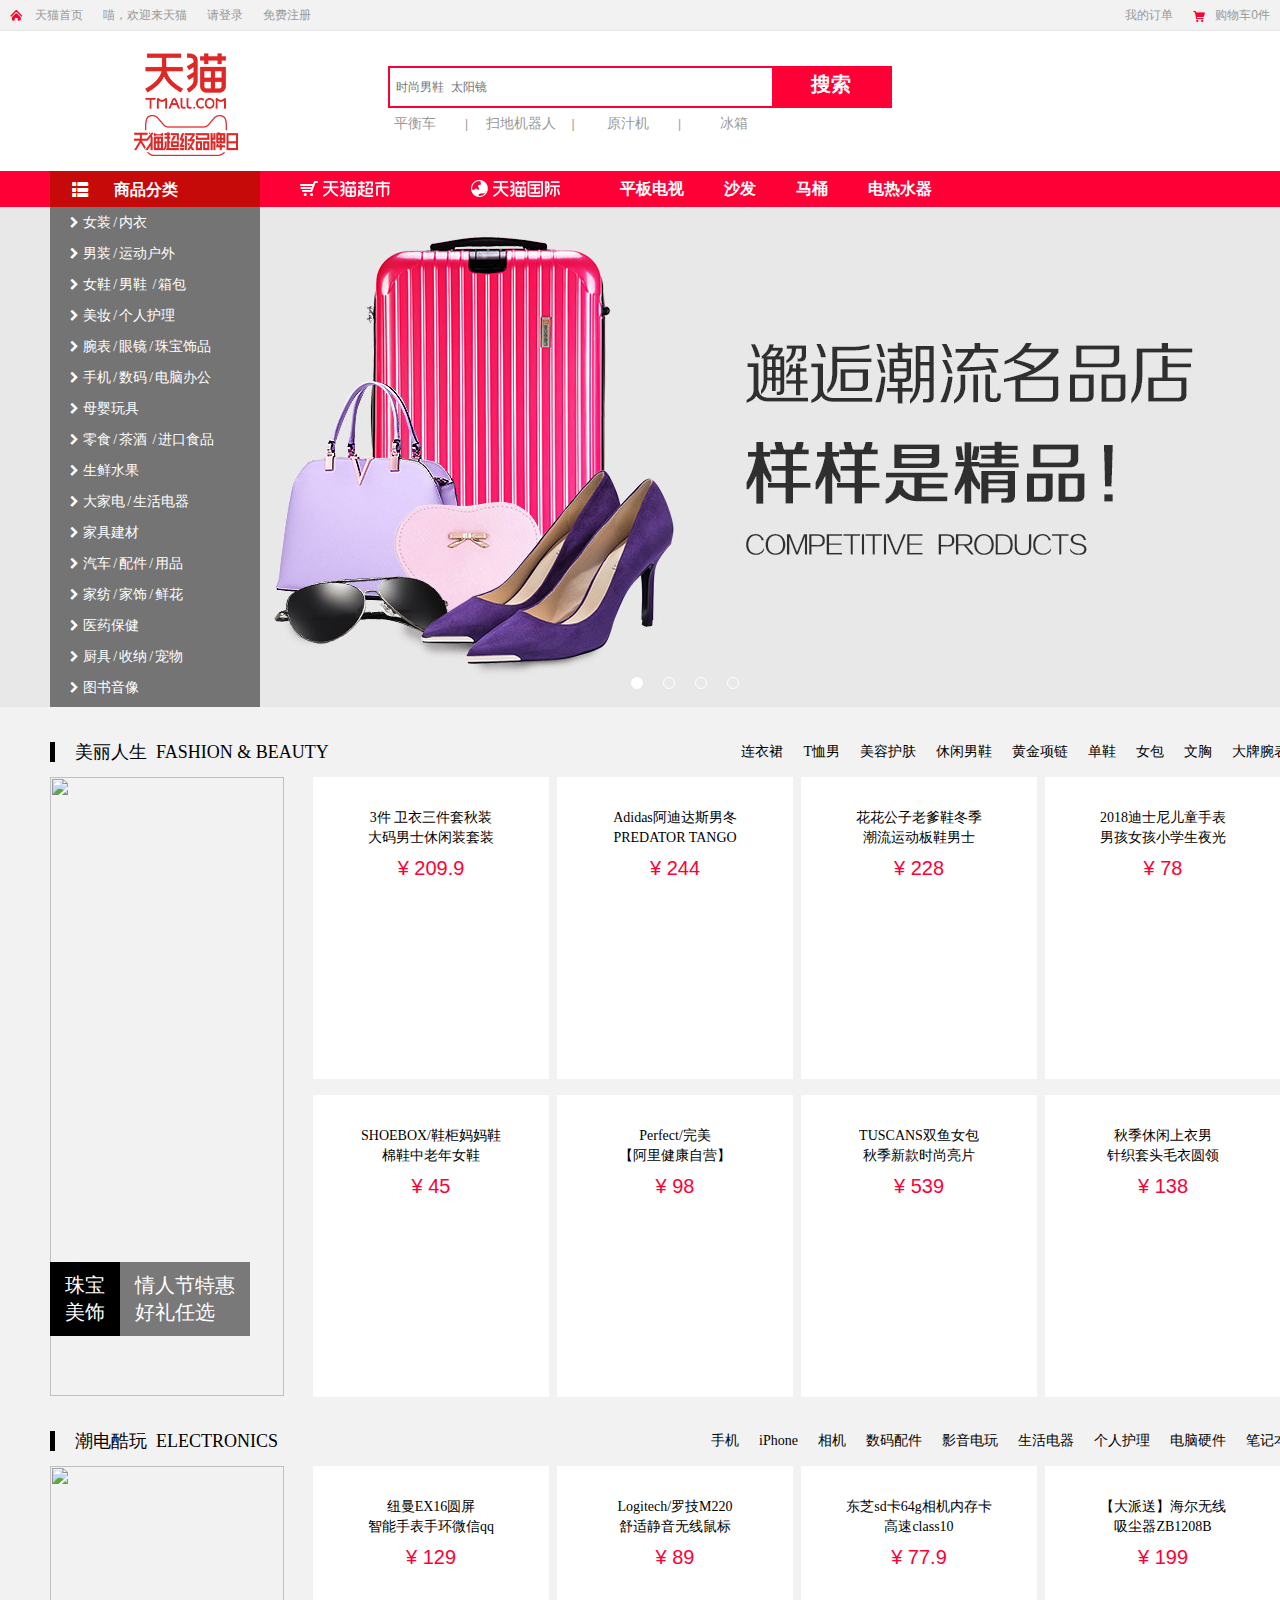
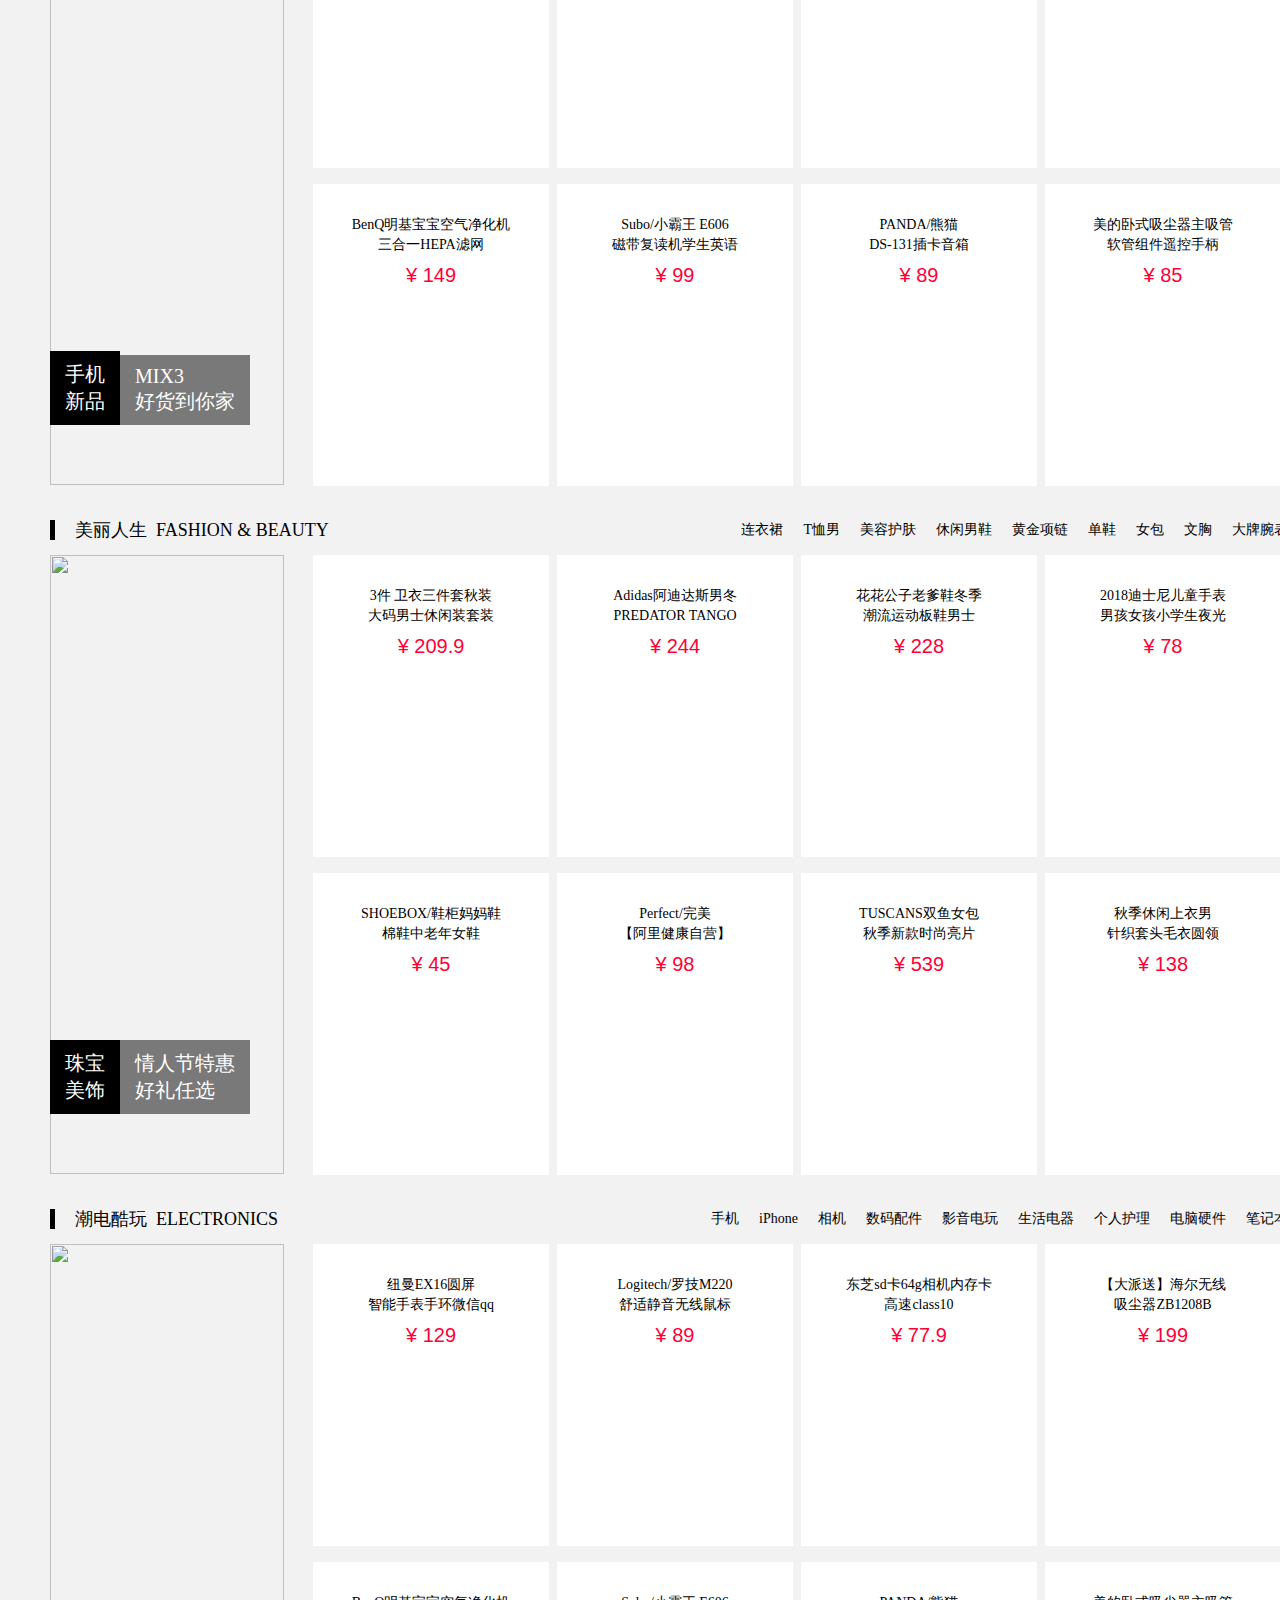
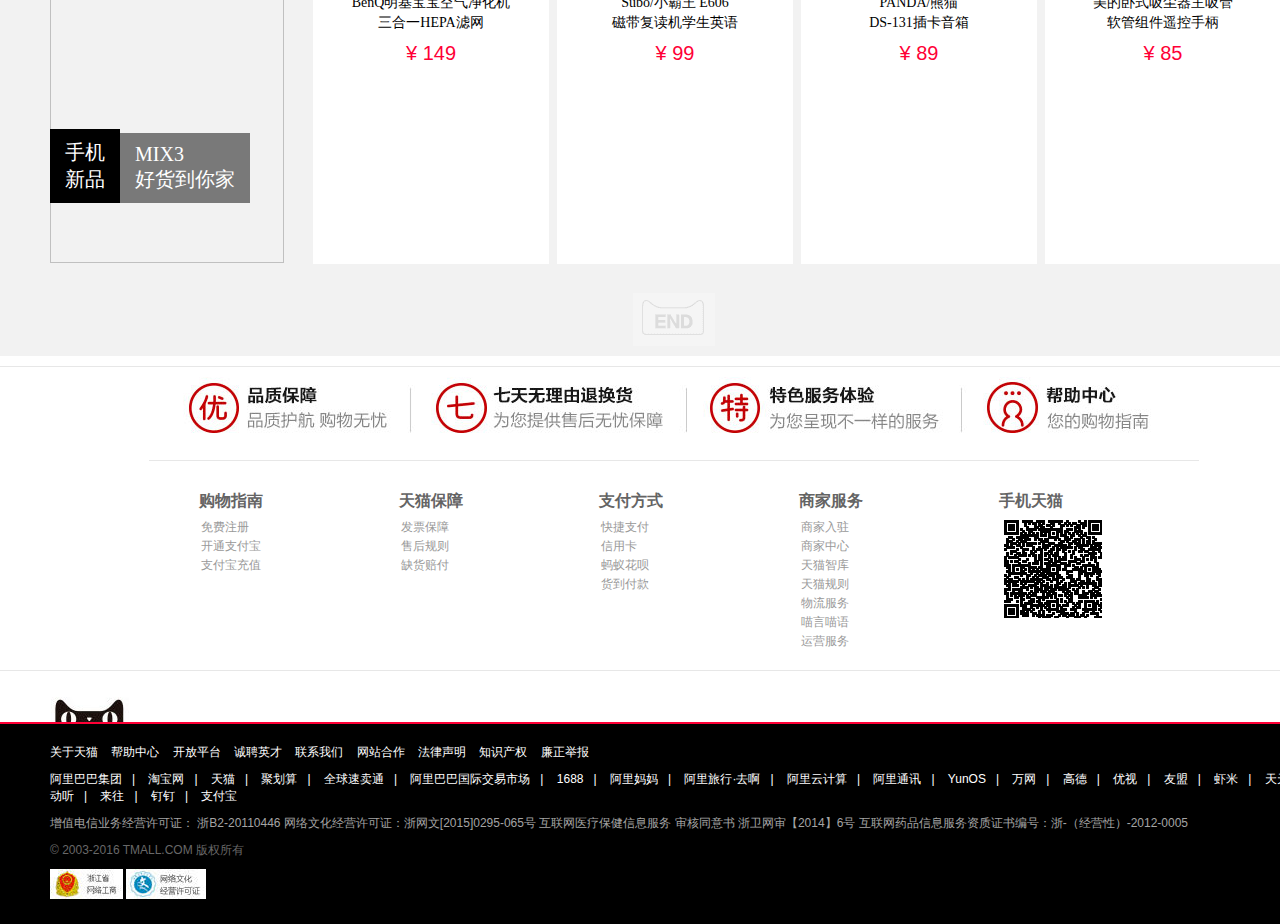
==== commit a9bbe144: "产品分类详情" ====
--- a/index.html
+++ b/index.html
@@ -426,7 +426,7 @@
                                 </div>
                             </div>
                             <div class="left-submenu-desc">
-                                <h2>彩妆></h2>
+                                <h2>彩 妆></h2>
                                 <div class="left-submenu-text">
                                     <a href="#" class="TMALLred">时尚彩妆</a>
                                     <a href="#" class="TMALLred">香水</a>
@@ -621,7 +621,7 @@
                                 </div>
                             </div>
                             <div class="left-submenu-desc">
-                                <h2>腕表></h2>
+                                <h2>腕 表></h2>
                                 <div class="left-submenu-text">
                                     <a href="#" class="TMALLred">瑞士名表</a>
                                     <a href="#" class="TMALLred">日韩港表</a>
@@ -643,7 +643,7 @@
                                 </div>
                             </div>
                             <div class="left-submenu-desc">
-                                <h2>眼镜></h2>
+                                <h2>眼 镜></h2>
                                 <div class="left-submenu-text">
                                     <a href="#" class="TMALLred">太阳镜</a>
                                     <a href="#">墨镜</a>
@@ -662,7 +662,7 @@
                                 </div>
                             </div>
                             <div class="left-submenu-desc">
-                                <h2>烟具></h2>
+                                <h2>烟 具></h2>
                                 <div class="left-submenu-text">
                                     <a href="#" class="TMALLred">电子烟</a>
                                     <a href="#">烟盒</a>
@@ -775,7 +775,7 @@
                                 </div>
                             </div>
                             <div class="left-submenu-desc">
-                                <h2>腕表></h2>
+                                <h2>腕 表></h2>
                                 <div class="left-submenu-text">
                                     <a href="#" class="TMALLred">瑞士名表</a>
                                     <a href="#" class="TMALLred">日韩港表</a>
@@ -797,7 +797,7 @@
                                 </div>
                             </div>
                             <div class="left-submenu-desc">
-                                <h2>眼镜></h2>
+                                <h2>眼 镜></h2>
                                 <div class="left-submenu-text">
                                     <a href="#" class="TMALLred">太阳镜</a>
                                     <a href="#">墨镜</a>
@@ -816,7 +816,7 @@
                                 </div>
                             </div>
                             <div class="left-submenu-desc">
-                                <h2>烟具></h2>
+                                <h2>烟 具></h2>
                                 <div class="left-submenu-text">
                                     <a href="#" class="TMALLred">电子烟</a>
                                     <a href="#">烟盒</a>
@@ -985,7 +985,7 @@
                                 </div>
                             </div>
                             <div class="left-submenu-desc">
-                                <h2>腕表></h2>
+                                <h2>腕 表></h2>
                                 <div class="left-submenu-text">
                                     <a href="#" class="TMALLred">瑞士名表</a>
                                     <a href="#" class="TMALLred">日韩港表</a>
@@ -1007,7 +1007,7 @@
                                 </div>
                             </div>
                             <div class="left-submenu-desc">
-                                <h2>眼镜></h2>
+                                <h2>眼 镜></h2>
                                 <div class="left-submenu-text">
                                     <a href="#" class="TMALLred">太阳镜</a>
                                     <a href="#">墨镜</a>
@@ -1026,7 +1026,7 @@
                                 </div>
                             </div>
                             <div class="left-submenu-desc">
-                                <h2>烟具></h2>
+                                <h2>烟 具></h2>
                                 <div class="left-submenu-text">
                                     <a href="#" class="TMALLred">电子烟</a>
                                     <a href="#">烟盒</a>
@@ -1139,7 +1139,7 @@
                                 </div>
                             </div>
                             <div class="left-submenu-desc">
-                                <h2>腕表></h2>
+                                <h2>腕 表></h2>
                                 <div class="left-submenu-text">
                                     <a href="#" class="TMALLred">瑞士名表</a>
                                     <a href="#" class="TMALLred">日韩港表</a>
@@ -1161,7 +1161,7 @@
                                 </div>
                             </div>
                             <div class="left-submenu-desc">
-                                <h2>眼镜></h2>
+                                <h2>眼 镜></h2>
                                 <div class="left-submenu-text">
                                     <a href="#" class="TMALLred">太阳镜</a>
                                     <a href="#">墨镜</a>
@@ -1180,7 +1180,7 @@
                                 </div>
                             </div>
                             <div class="left-submenu-desc">
-                                <h2>烟具></h2>
+                                <h2>烟 具></h2>
                                 <div class="left-submenu-text">
                                     <a href="#" class="TMALLred">电子烟</a>
                                     <a href="#">烟盒</a>
@@ -1293,7 +1293,7 @@
                                 </div>
                             </div>
                             <div class="left-submenu-desc">
-                                <h2>腕表></h2>
+                                <h2>腕 表></h2>
                                 <div class="left-submenu-text">
                                     <a href="#" class="TMALLred">瑞士名表</a>
                                     <a href="#" class="TMALLred">日韩港表</a>
@@ -1315,7 +1315,7 @@
                                 </div>
                             </div>
                             <div class="left-submenu-desc">
-                                <h2>眼镜></h2>
+                                <h2>眼 镜></h2>
                                 <div class="left-submenu-text">
                                     <a href="#" class="TMALLred">太阳镜</a>
                                     <a href="#">墨镜</a>
@@ -1334,7 +1334,7 @@
                                 </div>
                             </div>
                             <div class="left-submenu-desc">
-                                <h2>烟具></h2>
+                                <h2>烟 具></h2>
                                 <div class="left-submenu-text">
                                     <a href="#" class="TMALLred">电子烟</a>
                                     <a href="#">烟盒</a>
@@ -1447,7 +1447,7 @@
                                 </div>
                             </div>
                             <div class="left-submenu-desc">
-                                <h2>腕表></h2>
+                                <h2>腕 表></h2>
                                 <div class="left-submenu-text">
                                     <a href="#" class="TMALLred">瑞士名表</a>
                                     <a href="#" class="TMALLred">日韩港表</a>
@@ -1469,7 +1469,7 @@
                                 </div>
                             </div>
                             <div class="left-submenu-desc">
-                                <h2>眼镜></h2>
+                                <h2>眼 镜></h2>
                                 <div class="left-submenu-text">
                                     <a href="#" class="TMALLred">太阳镜</a>
                                     <a href="#">墨镜</a>
@@ -1488,7 +1488,7 @@
                                 </div>
                             </div>
                             <div class="left-submenu-desc">
-                                <h2>烟具></h2>
+                                <h2>烟 具></h2>
                                 <div class="left-submenu-text">
                                     <a href="#" class="TMALLred">电子烟</a>
                                     <a href="#">烟盒</a>
@@ -1587,7 +1587,7 @@
                                 </div>
                             </div>
                             <div class="left-submenu-desc">
-                                <h2>腕表></h2>
+                                <h2>腕 表></h2>
                                 <div class="left-submenu-text">
                                     <a href="#" class="TMALLred">瑞士名表</a>
                                     <a href="#" class="TMALLred">日韩港表</a>
@@ -1609,7 +1609,7 @@
                                 </div>
                             </div>
                             <div class="left-submenu-desc">
-                                <h2>眼镜></h2>
+                                <h2>眼 镜></h2>
                                 <div class="left-submenu-text">
                                     <a href="#" class="TMALLred">太阳镜</a>
                                     <a href="#">墨镜</a>
@@ -1628,7 +1628,7 @@
                                 </div>
                             </div>
                             <div class="left-submenu-desc">
-                                <h2>烟具></h2>
+                                <h2>烟 具></h2>
                                 <div class="left-submenu-text">
                                     <a href="#" class="TMALLred">电子烟</a>
                                     <a href="#">烟盒</a>
@@ -1672,7 +1672,7 @@
                     <div class="submenu">
                         <div class="left-submenu">
                             <div class="left-submenu-desc">
-                                <h2>腕表></h2>
+                                <h2>腕 表></h2>
                                 <div class="left-submenu-text">
                                     <a href="#" class="TMALLred">瑞士名表</a>
                                     <a href="#" class="TMALLred">日韩港表</a>
@@ -1694,7 +1694,7 @@
                                 </div>
                             </div>
                             <div class="left-submenu-desc">
-                                <h2>眼镜></h2>
+                                <h2>眼 镜></h2>
                                 <div class="left-submenu-text">
                                     <a href="#" class="TMALLred">太阳镜</a>
                                     <a href="#">墨镜</a>
@@ -1713,7 +1713,7 @@
                                 </div>
                             </div>
                             <div class="left-submenu-desc">
-                                <h2>烟具></h2>
+                                <h2>烟 具></h2>
                                 <div class="left-submenu-text">
                                     <a href="#" class="TMALLred">电子烟</a>
                                     <a href="#">烟盒</a>
@@ -1812,7 +1812,7 @@
                                 </div>
                             </div>
                             <div class="left-submenu-desc">
-                                <h2>腕表></h2>
+                                <h2>腕 表></h2>
                                 <div class="left-submenu-text">
                                     <a href="#" class="TMALLred">瑞士名表</a>
                                     <a href="#" class="TMALLred">日韩港表</a>
@@ -1834,7 +1834,7 @@
                                 </div>
                             </div>
                             <div class="left-submenu-desc">
-                                <h2>眼镜></h2>
+                                <h2>眼 镜></h2>
                                 <div class="left-submenu-text">
                                     <a href="#" class="TMALLred">太阳镜</a>
                                     <a href="#">墨镜</a>
@@ -1853,7 +1853,7 @@
                                 </div>
                             </div>
                             <div class="left-submenu-desc">
-                                <h2>烟具></h2>
+                                <h2>烟 具></h2>
                                 <div class="left-submenu-text">
                                     <a href="#" class="TMALLred">电子烟</a>
                                     <a href="#">烟盒</a>
@@ -1924,7 +1924,7 @@
                                 </div>
                             </div>
                             <div class="left-submenu-desc">
-                                <h2>腕表></h2>
+                                <h2>腕 表></h2>
                                 <div class="left-submenu-text">
                                     <a href="#" class="TMALLred">瑞士名表</a>
                                     <a href="#" class="TMALLred">日韩港表</a>
@@ -1946,7 +1946,7 @@
                                 </div>
                             </div>
                             <div class="left-submenu-desc">
-                                <h2>眼镜></h2>
+                                <h2>眼 镜></h2>
                                 <div class="left-submenu-text">
                                     <a href="#" class="TMALLred">太阳镜</a>
                                     <a href="#">墨镜</a>
@@ -1965,7 +1965,7 @@
                                 </div>
                             </div>
                             <div class="left-submenu-desc">
-                                <h2>烟具></h2>
+                                <h2>烟 具></h2>
                                 <div class="left-submenu-text">
                                     <a href="#" class="TMALLred">电子烟</a>
                                     <a href="#">烟盒</a>
@@ -2078,7 +2078,7 @@
                                 </div>
                             </div>
                             <div class="left-submenu-desc">
-                                <h2>腕表></h2>
+                                <h2>腕 表></h2>
                                 <div class="left-submenu-text">
                                     <a href="#" class="TMALLred">瑞士名表</a>
                                     <a href="#" class="TMALLred">日韩港表</a>
@@ -2150,6 +2150,317 @@
         <!--slide end-->
     </div>
     <!--warp-head end-->
+    <div class="warp-main">
+        <div class="product-cate">
+            <div class="product-cate-title">
+                <div class="title-left">
+                    <span>美丽人生&nbsp;&nbsp;FASHION & BEAUTY</span>
+                </div>
+                <div class="title-right">
+                    <a href="#">连衣裙</a><a href="#">T恤男</a><a href="#">美容护肤</a><a href="#">休闲男鞋</a><a href="#">黄金项链</a><a
+                        href="#">单鞋</a><a href="#">女包</a><a href="#">文胸</a><a href="#">大牌腕表</a>
+                </div>
+            </div>
+            <!--product-cate-title end-->
+            <div class="product-cate-desc">
+                <a href="#" class="single-pro-left"><img src="img/ad/ad1-1.jpg" alt=""></a>
+                <div class="single-text-left">
+                    <a class="black-text">珠宝<br/>美饰</a>
+                    <a class="trans-text">情人节特惠<br/>好礼任选</a>
+                </div>
+                <!--single-pro-left end-->
+                <div class="single-pro-right">
+                    <div class="single-pro-right-top">
+                        <a class="single-pro" href="#">
+                            <img src="img/ad/ad1-2.jpg" alt="">
+                            <span class="text">3件&nbsp;卫衣三件套秋装</span>
+                            <br/><span class="text">大码男士休闲装套装</span>
+                            <br/><span class="price">¥&nbsp;209.9</span>
+                        </a>
+                        <a class="single-pro" href="#">
+                            <img src="img/ad/ad1-3.jpg" alt="">
+                            <span class="text">Adidas阿迪达斯男冬</span>
+                            <br/><span class="text">PREDATOR TANGO</span>
+                            <br/><span class="price">¥&nbsp;244</span>
+                        </a>
+                        <a class="single-pro" href="#">
+                            <img src="img/ad/ad1-4.jpg" alt="">
+                            <span class="text">花花公子老爹鞋冬季</span>
+                            <br/><span class="text">潮流运动板鞋男士</span>
+                            <br/><span class="price">¥&nbsp;228</span>
+                        </a>
+                        <a class="single-pro" href="#">
+                            <img src="img/ad/ad1-5.jpg" alt="">
+                            <span class="text">2018迪士尼儿童手表</span>
+                            <br/><span class="text">男孩女孩小学生夜光</span>
+                            <br/><span class="price">¥&nbsp;78</span>
+                        </a>
+                    </div>
+                    <div class="single-pro-right-bottom">
+                        <a class="single-pro" href="#">
+                            <img src="img/ad/ad1-6.jpg" alt="">
+                            <span class="text">SHOEBOX/鞋柜妈妈鞋</span>
+                            <br/><span class="text">棉鞋中老年女鞋</span>
+                            <br/><span class="price">¥&nbsp;45</span>
+                        </a>
+                        <a class="single-pro" href="#">
+                            <img src="img/ad/ad1-7.jpg" alt="">
+                            <span class="text">Perfect/完美</span>
+                            <br/><span class="text">【阿里健康自营】</span>
+                            <br/><span class="price">¥&nbsp;98</span>
+                        </a>
+                        <a class="single-pro" href="#">
+                            <img src="img/ad/ad1-8.jpg" alt="">
+                            <span class="text">TUSCANS双鱼女包</span>
+                            <br/><span class="text">秋季新款时尚亮片</span>
+                            <br/><span class="price">¥&nbsp;539</span>
+                        </a>
+                        <a class="single-pro" href="#">
+                            <img src="img/ad/ad1-9.jpg" alt="">
+                            <span class="text">秋季休闲上衣男</span>
+                            <br/><span class="text">针织套头毛衣圆领</span>
+                            <br/><span class="price">¥&nbsp;138</span>
+                        </a>
+                    </div>
+                </div>
+                <!--single-pro-right end-->
+            </div>
+            <!--product-cate-desc end-->
+        </div>
+        <div class="product-cate">
+            <div class="product-cate-title">
+                <div class="title-left">
+                    <span>潮电酷玩&nbsp;&nbsp;ELECTRONICS</span>
+                </div>
+                <div class="title-right">
+                    <a href="#">手机</a><a href="#">iPhone</a><a href="#">相机</a><a href="#">数码配件</a><a href="#">影音电玩</a><a
+                        href="#">生活电器</a><a href="#">个人护理</a><a href="#">电脑硬件</a><a href="#">笔记本</a>
+                </div>
+            </div>
+            <!--product-cate-title end-->
+            <div class="product-cate-desc">
+                <a href="#" class="single-pro-left"><img src="img/ad/ad2-1.jpg" alt=""></a>
+                <div class="single-text-left">
+                    <a class="black-text">手机<br/>新品</a>
+                    <a class="trans-text">MIX3<br/>好货到你家</a>
+                </div>
+                <!--single-pro-left end-->
+                <div class="single-pro-right">
+                    <div class="single-pro-right-top">
+                        <a class="single-pro" href="#">
+                            <img src="img/ad/ad2-2.jpg" alt="">
+                            <span class="text">纽曼EX16圆屏</span>
+                            <br/><span class="text">智能手表手环微信qq</span>
+                            <br/><span class="price">¥&nbsp;129</span>
+                        </a>
+                        <a class="single-pro" href="#">
+                            <img src="img/ad/ad2-3.jpg" alt="">
+                            <span class="text">Logitech/罗技M220</span>
+                            <br/><span class="text">舒适静音无线鼠标</span>
+                            <br/><span class="price">¥&nbsp;89</span>
+                        </a>
+                        <a class="single-pro" href="#">
+                            <img src="img/ad/ad2-4.jpg" alt="">
+                            <span class="text">东芝sd卡64g相机内存卡</span>
+                            <br/><span class="text">高速class10</span>
+                            <br/><span class="price">¥&nbsp;77.9</span>
+                        </a>
+                        <a class="single-pro" href="#">
+                            <img src="img/ad/ad2-5.jpg" alt="">
+                            <span class="text">【大派送】海尔无线</span>
+                            <br/><span class="text">吸尘器ZB1208B</span>
+                            <br/><span class="price">¥&nbsp;199</span>
+                        </a>
+                    </div>
+                    <div class="single-pro-right-bottom">
+                        <a class="single-pro" href="#">
+                            <img src="img/ad/ad2-6.jpg" alt="">
+                            <span class="text">BenQ明基宝宝空气净化机</span>
+                            <br/><span class="text">三合一HEPA滤网</span>
+                            <br/><span class="price">¥&nbsp;149</span>
+                        </a>
+                        <a class="single-pro" href="#">
+                            <img src="img/ad/ad2-7.jpg" alt="">
+                            <span class="text">Subo/小霸王 E606</span>
+                            <br/><span class="text">磁带复读机学生英语</span>
+                            <br/><span class="price">¥&nbsp;99</span>
+                        </a>
+                        <a class="single-pro" href="#">
+                            <img src="img/ad/ad2-8.jpg" alt="">
+                            <span class="text">PANDA/熊猫</span>
+                            <br/><span class="text">DS-131插卡音箱</span>
+                            <br/><span class="price">¥&nbsp;89</span>
+                        </a>
+                        <a class="single-pro" href="#">
+                            <img src="img/ad/ad2-9.jpg" alt="">
+                            <span class="text">美的卧式吸尘器主吸管</span>
+                            <br/><span class="text">软管组件遥控手柄</span>
+                            <br/><span class="price">¥&nbsp;85</span>
+                        </a>
+                    </div>
+                </div>
+                <!--single-pro-right end-->
+            </div>
+            <!--product-cate-desc end-->
+        </div>
+        <div class="product-cate">
+            <div class="product-cate-title">
+                <div class="title-left">
+                    <span>美丽人生&nbsp;&nbsp;FASHION & BEAUTY</span>
+                </div>
+                <div class="title-right">
+                    <a href="#">连衣裙</a><a href="#">T恤男</a><a href="#">美容护肤</a><a href="#">休闲男鞋</a><a href="#">黄金项链</a><a
+                        href="#">单鞋</a><a href="#">女包</a><a href="#">文胸</a><a href="#">大牌腕表</a>
+                </div>
+            </div>
+            <!--product-cate-title end-->
+            <div class="product-cate-desc">
+                <a href="#" class="single-pro-left"><img src="img/ad/ad1-1.jpg" alt=""></a>
+                <div class="single-text-left">
+                    <a class="black-text">珠宝<br/>美饰</a>
+                    <a class="trans-text">情人节特惠<br/>好礼任选</a>
+                </div>
+                <!--single-pro-left end-->
+                <div class="single-pro-right">
+                    <div class="single-pro-right-top">
+                        <a class="single-pro" href="#">
+                            <img src="img/ad/ad1-2.jpg" alt="">
+                            <span class="text">3件&nbsp;卫衣三件套秋装</span>
+                            <br/><span class="text">大码男士休闲装套装</span>
+                            <br/><span class="price">¥&nbsp;209.9</span>
+                        </a>
+                        <a class="single-pro" href="#">
+                            <img src="img/ad/ad1-3.jpg" alt="">
+                            <span class="text">Adidas阿迪达斯男冬</span>
+                            <br/><span class="text">PREDATOR TANGO</span>
+                            <br/><span class="price">¥&nbsp;244</span>
+                        </a>
+                        <a class="single-pro" href="#">
+                            <img src="img/ad/ad1-4.jpg" alt="">
+                            <span class="text">花花公子老爹鞋冬季</span>
+                            <br/><span class="text">潮流运动板鞋男士</span>
+                            <br/><span class="price">¥&nbsp;228</span>
+                        </a>
+                        <a class="single-pro" href="#">
+                            <img src="img/ad/ad1-5.jpg" alt="">
+                            <span class="text">2018迪士尼儿童手表</span>
+                            <br/><span class="text">男孩女孩小学生夜光</span>
+                            <br/><span class="price">¥&nbsp;78</span>
+                        </a>
+                    </div>
+                    <div class="single-pro-right-bottom">
+                        <a class="single-pro" href="#">
+                            <img src="img/ad/ad1-6.jpg" alt="">
+                            <span class="text">SHOEBOX/鞋柜妈妈鞋</span>
+                            <br/><span class="text">棉鞋中老年女鞋</span>
+                            <br/><span class="price">¥&nbsp;45</span>
+                        </a>
+                        <a class="single-pro" href="#">
+                            <img src="img/ad/ad1-7.jpg" alt="">
+                            <span class="text">Perfect/完美</span>
+                            <br/><span class="text">【阿里健康自营】</span>
+                            <br/><span class="price">¥&nbsp;98</span>
+                        </a>
+                        <a class="single-pro" href="#">
+                            <img src="img/ad/ad1-8.jpg" alt="">
+                            <span class="text">TUSCANS双鱼女包</span>
+                            <br/><span class="text">秋季新款时尚亮片</span>
+                            <br/><span class="price">¥&nbsp;539</span>
+                        </a>
+                        <a class="single-pro" href="#">
+                            <img src="img/ad/ad1-9.jpg" alt="">
+                            <span class="text">秋季休闲上衣男</span>
+                            <br/><span class="text">针织套头毛衣圆领</span>
+                            <br/><span class="price">¥&nbsp;138</span>
+                        </a>
+                    </div>
+                </div>
+                <!--single-pro-right end-->
+            </div>
+            <!--product-cate-desc end-->
+        </div>
+        <div class="product-cate">
+            <div class="product-cate-title">
+                <div class="title-left">
+                    <span>潮电酷玩&nbsp;&nbsp;ELECTRONICS</span>
+                </div>
+                <div class="title-right">
+                    <a href="#">手机</a><a href="#">iPhone</a><a href="#">相机</a><a href="#">数码配件</a><a href="#">影音电玩</a><a
+                        href="#">生活电器</a><a href="#">个人护理</a><a href="#">电脑硬件</a><a href="#">笔记本</a>
+                </div>
+            </div>
+            <!--product-cate-title end-->
+            <div class="product-cate-desc">
+                <a href="#" class="single-pro-left"><img src="img/ad/ad2-1.jpg" alt=""></a>
+                <div class="single-text-left">
+                    <a class="black-text">手机<br/>新品</a>
+                    <a class="trans-text">MIX3<br/>好货到你家</a>
+                </div>
+                <!--single-pro-left end-->
+                <div class="single-pro-right">
+                    <div class="single-pro-right-top">
+                        <a class="single-pro" href="#">
+                            <img src="img/ad/ad2-2.jpg" alt="">
+                            <span class="text">纽曼EX16圆屏</span>
+                            <br/><span class="text">智能手表手环微信qq</span>
+                            <br/><span class="price">¥&nbsp;129</span>
+                        </a>
+                        <a class="single-pro" href="#">
+                            <img src="img/ad/ad2-3.jpg" alt="">
+                            <span class="text">Logitech/罗技M220</span>
+                            <br/><span class="text">舒适静音无线鼠标</span>
+                            <br/><span class="price">¥&nbsp;89</span>
+                        </a>
+                        <a class="single-pro" href="#">
+                            <img src="img/ad/ad2-4.jpg" alt="">
+                            <span class="text">东芝sd卡64g相机内存卡</span>
+                            <br/><span class="text">高速class10</span>
+                            <br/><span class="price">¥&nbsp;77.9</span>
+                        </a>
+                        <a class="single-pro" href="#">
+                            <img src="img/ad/ad2-5.jpg" alt="">
+                            <span class="text">【大派送】海尔无线</span>
+                            <br/><span class="text">吸尘器ZB1208B</span>
+                            <br/><span class="price">¥&nbsp;199</span>
+                        </a>
+                    </div>
+                    <div class="single-pro-right-bottom">
+                        <a class="single-pro" href="#">
+                            <img src="img/ad/ad2-6.jpg" alt="">
+                            <span class="text">BenQ明基宝宝空气净化机</span>
+                            <br/><span class="text">三合一HEPA滤网</span>
+                            <br/><span class="price">¥&nbsp;149</span>
+                        </a>
+                        <a class="single-pro" href="#">
+                            <img src="img/ad/ad2-7.jpg" alt="">
+                            <span class="text">Subo/小霸王 E606</span>
+                            <br/><span class="text">磁带复读机学生英语</span>
+                            <br/><span class="price">¥&nbsp;99</span>
+                        </a>
+                        <a class="single-pro" href="#">
+                            <img src="img/ad/ad2-8.jpg" alt="">
+                            <span class="text">PANDA/熊猫</span>
+                            <br/><span class="text">DS-131插卡音箱</span>
+                            <br/><span class="price">¥&nbsp;89</span>
+                        </a>
+                        <a class="single-pro" href="#">
+                            <img src="img/ad/ad2-9.jpg" alt="">
+                            <span class="text">美的卧式吸尘器主吸管</span>
+                            <br/><span class="text">软管组件遥控手柄</span>
+                            <br/><span class="price">¥&nbsp;85</span>
+                        </a>
+                    </div>
+                </div>
+                <!--single-pro-right end-->
+            </div>
+            <!--product-cate-desc end-->
+        </div>
+        <!--product-cate end-->
+    </div>
+    <!--warp-main end-->
+    <div class="warp-end">
+        <img src="img/site/end.png" alt="">
+    </div>
 </div>
 <!--warp end-->
 <div class="footer"></div>
--- a/css/main.css
+++ b/css/main.css
@@ -196,8 +196,8 @@
 }
 
 .footer {
-    width: 1000px;
-    margin: 0 auto;
+    width: 100%;
+    min-width: 1348px;
 }
 
 .footer-ensure {
@@ -206,8 +206,9 @@
 }
 
 .footer-desc {
-    padding-left: 30px;
-    padding-top: 30px;
+    width: 1000px;
+    margin: 0 auto;
+    padding: 30px 0 0 50px;
     border-top: 1px solid #E7E7E7;
 }
 .footer-desc li {
@@ -241,10 +242,10 @@
 
 .footer-copy img.cat {
     display: block;
-    margin-left: 20px;
+    margin-left: 50px;
 }
 .copyright {
-    padding: 10px;
+    padding: 10px 50px;
     background-color: black;
     border-top: 2px solid #FF0036;
 }
@@ -252,8 +253,11 @@
     margin: 10px 0;
     line-height: 17px;
 }
-.copyright-top a, .copyright-mid a {
+.copyright-mid span {
     padding: 0 10px;
+}
+.copyright-top a {
+    padding-right: 10px;
 }
 .copyright-top a, .copyright-mid a, .copyright-mid span {
     color: white;
@@ -273,7 +277,9 @@
 
 .warp {
     width: 100%;
+    min-width: 1348px;
     margin: 10px 0;
+    background-color: #F2F2F2;
 }
 .warp-head {
     position: relative;
@@ -291,9 +297,9 @@
 }
 
 .headbar .mainmenu {
-    margin-left: 120px;
+    margin-left: 50px;
     padding-left: 20px;
-    width: 170px;
+    width: 190px;
     height: 36px;
     line-height: 36px;
     background-color: #C60A0A;
@@ -391,14 +397,14 @@
 }
 .category-menu {
     position: absolute;
-    left: 120px;
-    width: 190px;
+    left: 50px;
+    width: 210px;
     height: 500px;
     background-color: rgba(0,0,0,.5);
     z-index: 6;
 }
 .category-menu li {
-    width: 170px;
+    width: 190px;
     height: 30px;
     line-height: 30px;
     padding-left: 20px;
@@ -424,15 +430,15 @@
 .submenu {
     display: none;
     position: absolute;
-    left: 190px;
+    left: 210px;
     top: 0;
-    width: 869px;
+    width: 919px;
     min-height: 500px;
     background-color: #F2F2F2;
 }
 .left-submenu {
     float: left;
-    width: 650px;
+    width: 700px;
     min-height: 500px;
     padding: 10px 0 10px 25px;
     background-color: white;
@@ -442,7 +448,7 @@
     display: block;
 }
 .left-submenu-desc {
-    width: 650px;
+    width: 700px;
     margin: 5px 0;
     line-height: 25px;
 }
@@ -452,10 +458,13 @@
 }
 .left-submenu-desc h2 {
     display: inline-block;
-    width: 90px;
-    font-size: 14px;
+    width: 83px;
+    font-size: 13px;
     letter-spacing: 4px;
     text-align: justify;
+    -moz-text-align-last: justify;
+    text-align-last: justify;
+    text-justify: inter-ideograph;
 }
 .left-submenu-desc h2:after {
     content: "";
@@ -463,7 +472,7 @@
     width: 100%;
 }
 .left-submenu-text {
-    width: 530px;
+    width: 580px;
     margin-left: 15px;
     padding-bottom: 10px;
     border-bottom: 1px dashed #E8E8E8;
@@ -500,4 +509,125 @@
 }
 .right-submenu-bottom img {
     width: 194px;
+}
+.product-cate {
+    margin: 20px 50px;
+}
+.product-cate-title {
+    width: 100%;
+    height: 50px;
+    line-height: 50px;
+}
+.title-left {
+    float: left;
+    height: 50px;
+}
+.title-left span {
+    padding-left: 20px;
+    border-left: 5px solid black;
+    font-size: 18px;
+    font-family: "Microsoft YaHei UI",Serif;
+
+}
+.title-right {
+    float: right;
+    height: 50px;
+}
+.title-right a {
+    margin: 0 10px;
+    font-size: 14px;
+    color: black;
+    font-family: "Microsoft YaHei UI",Serif;
+}
+.title-right a:hover {
+    text-decoration: underline;
+}
+.product-cate-desc {
+    position: relative;
+    width: 100%;
+    height: 619px;
+}
+.product-cate-desc a:hover {
+    opacity: .8;
+}
+.single-pro-right a:hover {
+    border: 1px solid #FF0036;
+}
+.single-pro-left, .single-pro-right, .single-pro, .single-pro-right-top, .single-pro-right-bottom {
+    float: left;
+}
+
+.single-pro-left img {
+    display: block;
+    width: 234px;
+    height: 619px;
+}
+
+.single-pro img {
+    display: block;
+    width: 180px;
+    margin: 20px auto 10px auto;
+}
+.single-pro-right {
+    width: 978px;
+    margin-left: 25px;
+}
+.single-pro-right a {
+    display: block;
+    width: 234px;
+    height: 300px;
+    margin: 0 4px;
+    background-color: white;
+    border: 1px solid white;
+}
+.single-pro-right-top {
+    padding-bottom: 16px;
+}
+span.text {
+    display: inline-block;
+    width: 234px;
+    color: black;
+    font-size: 14px;
+    line-height: 20px;
+    font-family: "Microsoft YaHei UI",Serif;
+    text-align: center;
+}
+span.price {
+    display: inline-block;
+    width: 234px;
+    line-height: 40px;
+    color: #FF0036;
+    font-size: 20px;
+    text-align: center;
+}
+.single-text-left {
+    position: absolute;
+    left: 0;
+    font-size: 0;
+    bottom: 60px;
+}
+.single-text-left a {
+    display: inline-block;
+    color: white;
+    font-size: 20px;
+    font-family: "Microsoft YaHei UI",Serif;
+}
+.single-text-left a:hover {
+    cursor: pointer;
+}
+a.black-text {
+    background-color: black;
+    padding: 10px 15px;
+}
+a.trans-text {
+    background-color: rgba(0,0,0,.5);
+    padding: 10px 15px;
+}
+.warp-end {
+    width: 100%;
+    padding: 10px 0;
+}
+.warp-end img {
+    display: block;
+    margin: 0 auto;
 }